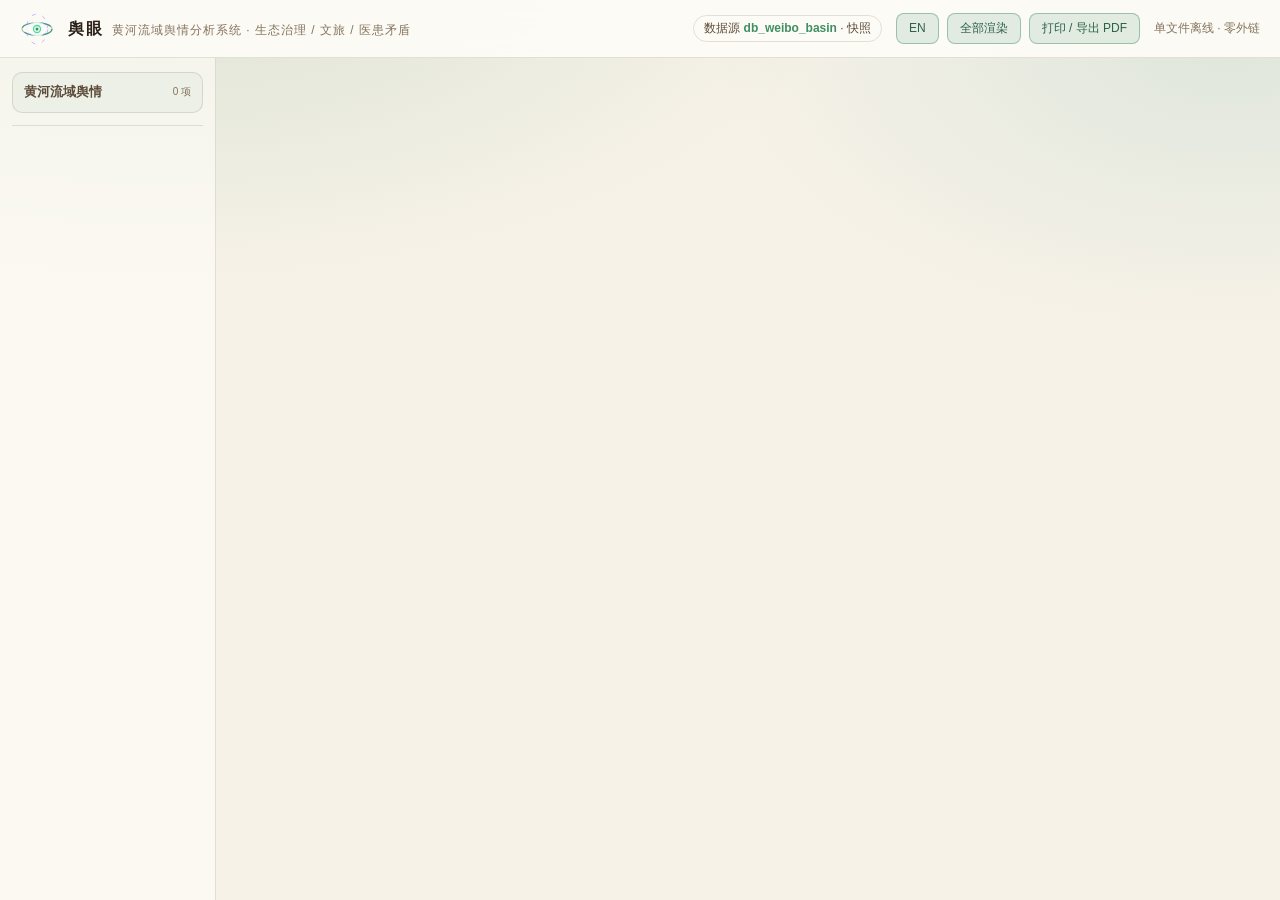
==== dashboard_gen/_unified_tpl.html @ 4f692f57 "Add English dashboard mode" ====
﻿<!DOCTYPE html>
<html lang="zh-CN">
<head>
<meta charset="utf-8">
<title>舆眼 · 黄河流域舆情分析（真实数据）</title>
<style>
:root{
  --bg:#f7f2e8; --bg2:#f0e9dc; --panel:#fffdf8; --panel2:#faf5ec; --line:rgba(120,95,60,.18);
  --fg:#2b2118; --fg2:#5c4b3a; --fg3:#85735d;
  --cyan:#3f8f63; --blue:#4a7fa8; --teal:#2f8f86; --amber:#c9860a; --red:#b4544f;
  --purple:#8a5fa8; --pink:#c2568f; --lime:#6f9e3a;
}
*{box-sizing:border-box}
html,body{margin:0;height:100%}
body{background:
  radial-gradient(1200px 600px at 12% -8%, rgba(63,143,99,.16), transparent 60%),
  radial-gradient(900px 520px at 96% 4%, rgba(47,143,134,.12), transparent 58%),
  var(--bg);
  color:var(--fg);font:14px/1.6 -apple-system,"Segoe UI","PingFang SC","Microsoft YaHei",sans-serif;
  -webkit-font-smoothing:antialiased}
a{color:var(--blue);text-decoration:none}
.wrap{display:flex;min-height:100vh}

/* ---------- 顶栏 ---------- */
.top{position:fixed;left:0;right:0;top:0;height:58px;z-index:40;display:flex;align-items:center;gap:14px;
  padding:0 20px;background:rgba(255,253,248,.86);backdrop-filter:blur(10px);border-bottom:1px solid var(--line)}
.logo{width:34px;height:34px;flex:0 0 34px;position:relative}
.logo svg{display:block;overflow:visible}
.logo .orbit{transform-origin:17px 17px;animation:spin 6s linear infinite}
.logo .orbit2{transform-origin:17px 17px;animation:spin 9s linear infinite reverse}
@keyframes spin{to{transform:rotate(360deg)}}
.logo .pulse{animation:pulse 2.6s ease-in-out infinite}
@keyframes pulse{0%,100%{opacity:.55}50%{opacity:1}}
.brand{font-size:16px;font-weight:700;letter-spacing:2px;white-space:nowrap}
.brand small{font-weight:400;color:var(--fg3);letter-spacing:1px;margin-left:8px;font-size:12px}
.top .sp{flex:1}
.chip{font-size:12px;color:var(--fg2);border:1px solid var(--line);border-radius:999px;padding:3px 10px;white-space:nowrap}
.chip b{color:var(--cyan)}
.hint{font-size:12px;color:var(--fg3);white-space:nowrap}

/* ---------- 侧栏 ---------- */
.side{position:fixed;left:0;top:58px;bottom:0;width:216px;overflow-y:auto;padding:14px 12px 40px;
  border-right:1px solid var(--line);background:rgba(255,253,248,.6)}
.side::-webkit-scrollbar{width:6px}
.side::-webkit-scrollbar-thumb{background:rgba(120,95,60,.22);border-radius:3px}
/* ---------- 黄河流域专题入口 ---------- */
.secs{display:flex;flex-direction:column;gap:6px;margin:0 0 12px;padding-bottom:12px;border-bottom:1px solid var(--line)}
.secs b{display:flex;align-items:center;justify-content:space-between;padding:9px 11px;border-radius:10px;
  font-size:13px;font-weight:600;color:var(--fg2);border:1px solid var(--line);cursor:pointer;
  background:rgba(63,143,99,.05);transition:background .18s,color .18s,border-color .18s;user-select:none}
.secs b:hover{color:var(--fg);background:rgba(63,143,99,.12)}
.secs b.on{color:#2b2118;background:linear-gradient(90deg,rgba(63,143,99,.30),rgba(47,143,134,.16));
  border-color:rgba(63,143,99,.5)}
.secs b .n{font-size:10px;font-weight:400;color:var(--fg3);margin-left:6px}
.secs b.on .n{color:var(--cyan)}
.grp{font-size:11px;color:var(--fg3);letter-spacing:1px;margin:14px 0 6px;padding-left:8px}
.grp:first-child{margin-top:0}
.it{display:flex;align-items:center;gap:8px;padding:7px 9px;border-radius:9px;cursor:pointer;color:var(--fg2);
  font-size:13px;border:1px solid transparent;white-space:nowrap}
.it:hover{background:rgba(63,143,99,.09);color:var(--fg)}
.it.on{background:linear-gradient(90deg,rgba(63,143,99,.22),rgba(47,143,134,.10));color:#2b2118;
  border-color:rgba(63,143,99,.4)}
.it .d{width:5px;height:5px;border-radius:50%;background:var(--fg3);flex:0 0 5px}
.it.on .d{background:var(--cyan);box-shadow:0 0 8px var(--cyan)}
.bd{margin-left:auto;font-size:10px;padding:1px 6px;border-radius:6px;border:1px solid var(--line);color:var(--fg3)}
.bd.real{color:var(--cyan);border-color:rgba(61,220,151,.45)}
.bd.new{color:var(--amber);border-color:rgba(255,180,77,.45)}
.bd.plan{color:var(--purple);border-color:rgba(169,123,255,.45)}

/* ---------- 主区 ---------- */
.main{margin:58px 0 0 216px;padding:22px 26px 70px;flex:1;min-width:0}
.vtitle{font-size:20px;font-weight:700;margin:0 0 4px}
.lead{color:var(--fg2);font-size:13px;margin:0 0 16px;max-width:1180px}
.lead b{color:var(--fg)}
.kpis{display:grid;grid-template-columns:repeat(auto-fit,minmax(170px,1fr));gap:12px;margin-bottom:16px}
.kpi{background:linear-gradient(180deg,var(--panel2),var(--panel));border:1px solid var(--line);border-radius:12px;padding:12px 14px}
.kpi .k{font-size:12px;color:var(--fg3)}
.kpi .v{font-size:22px;font-weight:700;margin-top:2px;font-variant-numeric:tabular-nums}
.kpi .s{font-size:11px;color:var(--fg3);margin-top:2px}
.kpi.c1 .v{color:var(--blue)} .kpi.c2 .v{color:var(--cyan)} .kpi.c3 .v{color:var(--amber)}
.kpi.c4 .v{color:var(--purple)} .kpi.c5 .v{color:var(--pink)} .kpi.c6 .v{color:var(--teal)}

.grid{display:grid;grid-template-columns:repeat(3,minmax(0,1fr));gap:14px}
.card{background:linear-gradient(180deg,var(--panel2),var(--panel));border:1px solid var(--line);
  border-radius:14px;padding:12px 14px 6px;min-width:0}
.card.w2{grid-column:span 2} .card.w3{grid-column:span 3}
.card h3{margin:0 0 2px;font-size:14px;font-weight:600}
.card .sub{font-size:11.5px;color:var(--fg3);margin-bottom:6px}
.ch{width:100%;height:260px}
.ch.tall{height:330px} .ch.short{height:190px} .ch.xtall{height:400px}
.chartbox{width:100%}

table{width:100%;border-collapse:collapse;font-size:12.5px}
/* 表格对齐规范（全站统一，56 张表共用 renderTable）：
   ① 文本列一律左对齐；② 数值列（cols 里标 num:true）的**表头与单元格都右对齐**，
   配等宽数字避免逐行跳动；③ nw 只给短列（不换行），长文本列允许折行。 */
th,td{padding:6px 8px;border-bottom:1px solid var(--line);text-align:left;vertical-align:top}
th{color:var(--fg3);font-weight:500;font-size:11.5px;position:sticky;top:0;background:var(--panel)}
td.nw,th.nw{white-space:nowrap}
th.num,td.num{text-align:right;font-variant-numeric:tabular-nums;white-space:nowrap}
tbody tr:hover{background:rgba(63,143,99,.06)}
.tblwrap{max-height:330px;overflow:auto;border:1px solid var(--line);border-radius:10px}
.tblwrap::-webkit-scrollbar{width:7px;height:7px}
.tblwrap::-webkit-scrollbar-thumb{background:rgba(120,95,60,.22);border-radius:4px}
.mono{font-family:ui-monospace,Consolas,monospace;font-size:11.5px}

ul.ev{list-style:none;margin:0;padding:0}
ul.ev li{padding:8px 10px;border:1px solid var(--line);border-radius:10px;margin-bottom:8px;background:rgba(255,255,255,.015)}
ul.ev .m{font-size:11px;color:var(--fg3);display:flex;gap:8px;flex-wrap:wrap}
ul.ev .t{font-size:12.5px;color:var(--fg);margin-top:2px;display:-webkit-box;-webkit-line-clamp:2;-webkit-box-orient:vertical;overflow:hidden}
/* ---- 排行榜逐条解释（2026-10-06 新增）----
   只在 LIST() 传了 explain 时渲染；不传则完全走原逻辑，
   仓库内另外 4 处 list 卡不受影响。 */
ul.ev.ex{counter-reset:exi}
ul.ev.ex li.ex-on{border-color:rgba(120,95,60,.30)}
/* 有解释时正文放开 2 行截断：解释区已经占空间，正文再截断会读不全 */
ul.ev.ex li.ex-on .t{-webkit-line-clamp:6}
.exbox{margin-top:7px;padding:9px 11px;border-radius:9px;background:rgba(120,95,60,.055);
 border:1px solid rgba(120,95,60,.16);border-left:2.5px solid var(--cyan)}
.exbox>div{display:flex;gap:9px;align-items:flex-start}
.exbox>div+div{margin-top:5px}
.exbox i{flex:none;width:52px;font-style:normal;font-size:10.5px;font-weight:700;
 color:var(--fg3);padding-top:2px;text-align:right;letter-spacing:.02em}
.exbox p{margin:0;font-size:12.3px;color:var(--fg2);line-height:1.74;flex:1;
 overflow-wrap:anywhere}
.exbox p b{color:var(--fg);font-weight:700}
.exbox .exread{color:var(--fg3)} .exbox .exread p{color:var(--fg3)}
.exbox>div:nth-child(2) i{color:var(--cyan)}
.exbox .exread i{color:var(--amber)}
/* ---- 诊断图（figs） ---- */
.figsbox{display:grid;grid-template-columns:1fr 1fr;gap:9px;margin-top:10px;
 padding-top:10px;border-top:1px solid var(--line)}
.figsbox.one{grid-template-columns:1fr}
.figblk{background:var(--panel2);border:1px solid var(--line);border-radius:9px;
 padding:8px 9px 9px;min-width:0}
.figt{font-size:11.5px;font-weight:700;color:var(--fg2);line-height:1.45}
.figsub{display:block;font-size:10.5px;font-weight:400;color:var(--fg3);
 line-height:1.55;margin-top:1px}
.figslot{width:100%;height:170px;margin-top:5px}
.figrows{width:100%;height:190px;margin-top:5px}
.figlg{display:flex;gap:10px;flex-wrap:wrap;font-size:10.8px;color:var(--fg3);
 margin-top:5px}
.figlg .fl{display:inline-flex;align-items:center;gap:4px}
.figlg .fl i{width:8px;height:8px;border-radius:2px;flex:none}
.fignote{font-size:10.8px;color:var(--fg3);line-height:1.65;margin-top:5px}
.fignote b{color:var(--fg2)}
.tag{display:inline-block;font-size:10.5px;padding:1px 7px;border-radius:6px;border:1px solid var(--line);color:var(--fg2)}
.tag.g{color:var(--cyan);border-color:rgba(61,220,151,.4)} .tag.a{color:var(--amber);border-color:rgba(255,180,77,.4)}
.tag.r{color:var(--red);border-color:rgba(255,107,107,.4)} .tag.b{color:var(--blue);border-color:rgba(63,143,99,.4)}
.tag.p{color:var(--purple);border-color:rgba(169,123,255,.4)}

.notes{margin-top:14px}
.note{border-left:3px solid var(--blue);background:rgba(63,143,99,.07);padding:9px 12px;border-radius:0 10px 10px 0;
  font-size:12.5px;color:var(--fg2);margin-bottom:8px}
.note.warn{border-color:var(--amber);background:rgba(255,180,77,.08)}
.note.bad{border-color:var(--red);background:rgba(255,107,107,.08)}
.note.ok{border-color:var(--cyan);background:rgba(61,220,151,.07)}
.note b{color:var(--fg)}
.hidden{display:none}
.foot{margin-top:26px;padding-top:14px;border-top:1px solid var(--line);color:var(--fg3);font-size:12px}
.bar{display:flex;align-items:center;gap:10px;margin:6px 0}
.bar .lb{width:96px;color:var(--fg3);font-size:12px}
.bar .tr{flex:1;height:8px;background:rgba(120,95,60,.13);border-radius:5px;overflow:hidden}
.bar .fl{height:100%;border-radius:5px;background:linear-gradient(90deg,var(--blue),var(--teal))}   /* 实际颜色由 renderKV 按行取本图色带（barRamp）覆盖 */
.bar .nv{width:72px;text-align:right;font-variant-numeric:tabular-nums;font-size:12px}
/* v5：可选第三段「补充值」（如占比 %）。原先 KV 卡只支持 [名, 值]，
   写成数组 [k, v, s] 时 z.k / z.v 全是 undefined → 整张卡只剩标题、一行内容都没有
   （第二张截图里「属地集中度」空白的真正原因，不是截图问题）。 */
/* 宽度用 auto：固定 60px 时「标签96 + 值72 + 补充60 + 间距」在 w=1 窄卡里
   会超出卡片右边界（补充值被裁掉）。auto + min-width:0 让它按内容收缩。 */
.bar .sv{width:auto;min-width:0;flex:0 1 auto;text-align:right;font-size:11.5px;
  color:var(--fg3);font-variant-numeric:tabular-nums;
  white-space:nowrap;overflow:hidden;text-overflow:ellipsis}
/* 值为文字（「陕西 20」「12 / 8」）时不画进度条，文字右对齐自适应宽度，
   否则旧逻辑会算出 NaN 宽度并把值打成「-」 */
.bar .tr.textonly{visibility:hidden}
.bar .nv.text{width:auto;flex:0 0 auto;max-width:56%;white-space:nowrap;overflow:hidden;text-overflow:ellipsis}
/* ===== v10 流光层：SVG 虚线 + stroke-dashoffset 线性位移 =====
   一个周期的位移量恰好等于 dash+gap，周期首尾图案完全重合 →
   循环处零跳变；linear 保证全程匀速，infinite 保证不停顿、不加减速。 */
/* ===== v11 · 分段流光覆盖层 =====
   盖在图表 canvas 之上的 SVG，用「虚线 + stroke-dashoffset 线性循环」画出条内流动的
   分段/光带。dash 与 gap 由 JS 的 FLOW 表下发为内联 style，CSS 只保留一个通用 keyframes；
   周期位移量 = dash + gap（由 --cyc 传入），所以循环处图案与起点完全重合 → 零跳变。
   opacity 默认 0：条先「增长」，长完由渲染器加 .on 淡入流光，节奏上不会抢跑。 */
/* overflow 必须 hidden：覆盖层的 viewBox 就等于容器，干流折线是按经纬度换算出来的像素点，
   一旦地图被放大到超出容器（或被挪到边缘），折线坐标就会落在容器外 —— overflow:visible 时
   SVG 会照画不误，于是「河」画到卡片外面去。裁掉才是正确行为。 */
.flowlayer{position:absolute;left:0;top:0;pointer-events:none;z-index:3;overflow:hidden;opacity:0;
  transition:opacity .3s ease}
.flowlayer.on{opacity:1}
.flowlayer path{fill:none;stroke-linecap:round;animation-name:flowSlide;
  animation-duration:var(--dur,1.4s);animation-timing-function:linear;animation-iteration-count:infinite;
  will-change:stroke-dashoffset;transition:opacity .16s linear}
/* 悬停：高亮本行、其余行淡化（只改透明度、不改速度 —— 改速度会重排相位造成跳变） */
.flowlayer path.dim{opacity:.16}
@keyframes flowSlide{from{stroke-dashoffset:0}to{stroke-dashoffset:var(--cyc,-18)}}
@media print{.flowlayer{display:none}}
@media (prefers-reduced-motion:reduce){.flowlayer path{animation:none}}

/* ===== v13 首页地图：干流示意带 + 落地省脉冲 =====
   干流「光晕带 + 实心带」画在同一个 SVG 覆盖层里（不用 ECharts lines 系列）：
   lines 只能靠 effect 粒子做流动，而 effect 走到终点会瞬间跳回起点 —— 本项目
   一律改用 stroke-dashoffset 循环（见 flowSlide），所以带状与流动必须在同一层。 */
.flowlayer path.rvglow{stroke-width:11;opacity:.30;fill:none;stroke-linecap:round;
  stroke-linejoin:round;filter:blur(2.4px);animation:none}
.flowlayer path.rvcore{stroke-width:3.2;opacity:.95;fill:none;stroke-linecap:round;
  stroke-linejoin:round;animation:none}
/* v15：彩色河道压在**同色系**省份填充上会「糊」进底图（长江蓝 over 亮蓝/青省、黄河金
   over 金/橙省）。在彩带下面垫一条白色「护岸」→ 河道在任何填充色上都是一条独立可辨的
   线；浅色舞台上看不出（本来就是白的），深色舞台上看不见白边也不碍事。 */
.flowlayer path.rvcase{fill:none;stroke-linecap:round;stroke-linejoin:round;
  animation:none;filter:blur(1.1px)}
/* 落地省脉冲：CSS 动 SVG 几何（transform-box:fill-box 让 transform-origin 按元素自身算） */
.flowlayer g.pulse{animation:none}
.flowlayer g.pulse i{display:block}
.flowlayer .pring{fill:none;stroke:#ffd45e;stroke-width:2;transform-box:fill-box;
  transform-origin:center;animation:pulseRing 2.4s ease-out infinite}
.flowlayer .pcore{fill:#ffd45e;stroke:#0a1526;stroke-width:1.6}
.flowlayer .plab{fill:#ffe9a8;font-size:11px;font-weight:700;
  paint-order:stroke;stroke:#0a1526;stroke-width:3px}
@keyframes pulseRing{0%{transform:scale(.34);opacity:.95}72%{transform:scale(3.1);opacity:0}
  100%{transform:scale(3.1);opacity:0}}
@media print{.flowlayer .pring{animation:none;transform:scale(1.1);opacity:.5}}
@media (prefers-reduced-motion:reduce){.flowlayer .pring{animation:none;transform:scale(1.4);opacity:.6}}
/* 地图卡放大版（首页主视觉）：容器高一点，让两江走向看得出「从西到东」 */
.ch.mapstage.bigmap{height:430px}
@media (max-width:900px){.ch.mapstage.bigmap{height:330px}}
/* v14：流域专题「总览」页的流域专属地图（只画该河流流经的省，见 R.basinmap）。
   高度单独给：长江是横长形（墨迹约 2.4:1），640px 高能在满宽下不留大片空档。
   v15：用户指定舞台改「明亮浅色」（不要黑/深底）。**只覆盖 .bzmap**，
   .ch.mapstage 的深色舞台保持不动（首页主视觉 / 地理页仍用深底）；
   浅底配套：省界改深板岩、省名改深墨字+白描边、无样本填充改浅灰蓝（见 R.basinmap）。
   v16：底色由冷白蓝改为**浅卡其（hue 60°, 低彩度）**—— 用户要求「不要白色、且与地图配色
   有明显区分」。按 CIE76 ΔE 在全部地图用色上取「最大最小色差」扫过浅色空间，卡其
   得 minΔE≈28（与纯白 28 持平，优于原冷白蓝 19）；实际填充在舞台上 ΔE 43~88
   （最弱的青 #35d3d3 也有 43）。选它的原因是地图已经占掉了朱红/金(5~45°)、青(180°)、
   蓝与板岩(208~230°) 三个色带，只剩黄绿~绿与紫红两条空档；紫红与朱红同族，故取黄绿。 */
.ch.mapstage.bzmap{height:648px;cursor:grab;
  background:linear-gradient(168deg,#f3f3e8 0%,#e6e6d1 52%,#dadab9 100%);
  border-color:rgba(140,132,88,.26);
  box-shadow:inset 0 0 46px rgba(150,142,100,.16)}
.ch.mapstage.bzmap:active{cursor:grabbing}
/* 浅底上不必再用冷色发光晕，改用暖中性柔和投影，避免地图「浮」在亮底上 */
.ch.mapstage.bzmap canvas{filter:drop-shadow(0 6px 20px rgba(90,84,58,.18))}
@media (max-width:1180px){.ch.mapstage.bzmap{height:560px}}
@media (max-width:900px){.ch.mapstage.bzmap{height:420px}}
@media (max-width:760px){.ch.mapstage.bzmap{height:340px!important}}
/* v17：首页主视觉（中国 → 山东 → 济南 三层落点）改**明亮浅绿舞台**
   —— 用户要求不要黑/深底；且深底上侧栏是深墨字（#2b2118 / #85735d），对比度不足。
   与 .bzmap 同一套浅底规则：省界取 BASIN_MEMC（长江绿 / 黄河橙 / 共源玫红 / 非流域灰）、
   省名深墨字 + 白描边、无样本改浅灰蓝；干流沿用流域色（蓝 / 琥珀），落点标签改深字 + 白描边。 */
.ch.mapstage.maplight{background:linear-gradient(168deg,#eefaf2 0%,#dcf3e5 52%,#c6ead6 100%);
  border-color:rgba(45,120,75,.30);
  box-shadow:inset 0 0 46px rgba(45,120,75,.14)}
.ch.mapstage.maplight canvas{filter:drop-shadow(0 5px 18px rgba(40,95,65,.20))}
.ch.mapstage.maplight .flowlayer .plab{fill:#0b3d1f;stroke:rgba(255,255,255,.92);stroke-width:3px}
.ch.mapstage.maplight .flowlayer .pcore{fill:#0b3d1f;stroke:#ffffff;stroke-width:1.4}
.ch.mapstage.maplight .flowlayer .pring{stroke:#c2185b}

/* ---- 山东地市地图舞台（R.sdcity）：浅卡其渐变，与页面米白底同源 ----
   地图本体是浅底填色，所以舞台要比卡片再浅一点点、带一点暖调，避免map页面出现第二块深色。 */
.ch.mapstage.sdcity{height:560px;position:relative;overflow:hidden;
  background:linear-gradient(168deg,#fdfbf5 0%,#f5efe2 58%,#ede5d4 100%);
  border-color:rgba(120,95,60,.26);
  box-shadow:inset 0 0 40px rgba(120,95,60,.10)}
/* 不用 drop-shadow：它会把**文字也复制一份**偏移几个像素，地市名看起来像重影
   （实测「日照」两个字叠成双层）；改用一层很轻的 inset 光晕代替投影。 */
.ch.mapstage.sdcity{box-shadow:inset 0 0 40px rgba(120,95,60,.10), inset 0 1px 0 rgba(255,255,255,.7)}
/* ⚠ 必须显式关掉 canvas 的投影：通用规则 .ch.mapstage canvas{filter:drop-shadow(...)} 会把
   画布上**每一处非透明像素**都复制一份并偏移 3px —— 区域色看不出问题，但地市名会变成重影
   （实测「日照」叠成双层）。深色舞台靠投影出体积感，浅底这张不需要。 */
.ch.mapstage.sdcity canvas{filter:none}
@media (max-width:1180px){.ch.mapstage.sdcity{height:500px}}
@media (max-width:900px){.ch.mapstage.sdcity{height:420px}}
@media (max-width:760px){.ch.mapstage.sdcity{height:340px!important}}
/* 控制条 / 详情浮层必须盖在 canvas 之上，且不能被 pointer 事件吞掉 */
.sdctl{position:absolute;right:10px;top:10px;z-index:7;display:flex;gap:6px}
.sdctl button{font:12px/1.55 inherit;color:#5c4b3a;background:rgba(255,253,248,.92);
  border:1px solid rgba(120,95,60,.30);border-radius:8px;padding:3px 9px;cursor:pointer}
.sdctl button:hover{background:#fff;color:#2b2118}
.sdctl button.on{background:#3f8f63;border-color:#3f8f63;color:#fff}
.sdpin{position:absolute;left:10px;bottom:10px;z-index:7;width:270px;max-width:calc(100% - 20px);
  background:rgba(255,253,248,.96);border:1px solid rgba(120,95,60,.26);border-radius:10px;
  padding:8px 11px;font-size:12px;color:#5c4b3a;line-height:1.8;box-shadow:0 6px 18px rgba(90,84,58,.14)}
.sdpin b{color:#2b2118}
.sdpin .sdx{float:right;cursor:pointer;color:#85735d;margin-left:8px;font-size:14px}
.sdpin .sdhd{font-size:13px;font-weight:700;color:#2b2118;margin-bottom:2px}
@media (max-width:640px){.sdpin{width:calc(100% - 20px)}}

/* ===== v13：柱状图改为静态 =====
   原 v12 的「条纹流动」动效整体移除 —— @keyframes march / .march / .marchlayer（含其
   opacity 过渡与 dim 态）都不再存在：条渲染完成后保持固定不变，无动画、无过渡、无流光。
   条的颜色改由 JS 的 barRamp() 按索引逐条取色（同一图内每条色相都不同）。 */

/* ===== 条类卡片的「明亮底」=====
   与参考视频一致：白底 + 浅灰轨道 + 亮蓝条纹。只覆盖这张卡片内部的 CSS 变量，
   卡内标题/标签/数值/轨道全部自动跟随，不影响整站深色主题。 */
.card.lp{--panel:#fdfdfd;--panel2:#fdfdfd;--line:#e7ecf4;--grid:#edf1f7;
  --fg:#1f2937;--fg2:#4b5563;--fg3:#8a94a6;
  background:#fdfdfd;border-color:#e7ecf4;color:#1f2937;
  box-shadow:0 10px 26px rgba(6,12,24,.38)}
.card.lp h3{color:#1f2937}
.card.lp .sgb .sgt{background:rgba(120,150,190,.15);box-shadow:inset 0 0 0 1px rgba(120,150,190,.18)}
.card.lp .sgb .sgr:hover .sgt{box-shadow:inset 0 0 0 1px rgba(70,120,200,.5),0 0 0 3px rgba(63,143,99,.14)}
.card.lp button.exp{background:rgba(47,111,224,.12);border-color:rgba(47,111,224,.38);color:#1f2937}
.okrow{color:var(--cyan)} .badrow{color:var(--amber)}
button{font:inherit;color:var(--fg);background:rgba(63,143,99,.14);border:1px solid rgba(63,143,99,.4);
  border-radius:9px;padding:6px 12px;cursor:pointer}
button:hover{background:rgba(63,143,99,.24)}
.btns{display:flex;gap:8px;flex-wrap:wrap;margin:6px 0 10px}
@media (max-width:1180px){.grid{grid-template-columns:repeat(2,minmax(0,1fr))}.card.w3{grid-column:span 2}}
@media (max-width:900px){.side{display:none}.main{margin-left:0}.grid{grid-template-columns:1fr}.card.w2,.card.w3{grid-column:span 1}}
/* ===== 排版优化 v2：卡片级控件 / 复合卡 / 词云标尺 / 溯源折叠 ===== */
.card .chd{display:flex;align-items:flex-start;justify-content:space-between;gap:10px;flex-wrap:wrap}
.chd h3{margin:0 0 2px}
.seg.tools{display:flex;gap:0;background:rgba(255,253,248,.6);border:1px solid var(--line);
  border-radius:9px;padding:2px}
.seg.tools button{background:none;border:0;color:var(--fg3);padding:4px 10px;border-radius:7px;
  cursor:pointer;font-family:inherit;font-size:11.5px;white-space:nowrap}
.seg.tools button:hover{color:var(--fg2)}
.seg.tools button.on{background:rgba(63,143,99,.20);color:#2c6247;font-weight:600}
button.act{background:rgba(63,143,99,.14);border:1px solid rgba(63,143,99,.45);color:#2c6247;
  border-radius:8px;padding:5px 12px;font-size:12px;cursor:pointer;font-family:inherit}
button.act:hover{background:rgba(63,143,99,.26)}
.ruler{font-size:11px;color:var(--fg3);margin:7px 0 2px;line-height:1.65}
.ruler b{color:#4a7fa8;font-weight:600}

/* ===== 词云解释体系（WC）=====
   三层：速览 tooltip（跟随指针）→ 固定解释卡（点/回车）→ 隐藏 ARIA 实况区。
   配色沿用站点暖砂令牌；解释卡是真 DOM（可选中、可复制、可被读屏器逐段朗读）。 */
.wc-tip{position:absolute;pointer-events:none;opacity:0;transition:opacity .12s;z-index:9;
  max-width:min(320px,72%);background:rgba(20,17,12,.96);color:#f3ece0;
  border:1px solid rgba(200,180,140,.34);border-radius:9px;padding:7px 10px;
  font-size:12px;line-height:1.55;box-shadow:0 8px 22px rgba(0,0,0,.34)}
.wc-tip b{font-size:13.5px;font-weight:700}
.wc-tip-v{margin-left:8px;color:#e8c88a;font-variant-numeric:tabular-nums}
.wc-tip-l{margin-left:8px;padding:1px 7px;border-radius:999px;font-size:11px;
  color:var(--lc,#e0d6c4);border:1px solid var(--lc,#e0d6c4)}
.wc-tip-hint{display:block;margin-top:3px;font-size:11px;color:#b6a88f}
/* 解释卡：贴卡片**底部**并限高 62%。
   早期版本用 bottom:8px + 垂直居中，实测把词云中央几个最大字号词整块盖住 ——
   词云的信息重心就是中心那几个大词，压住它等于解释功能毁掉了可视性。
   改成贴底 + max-height 62% 后，卡片只占下方空白带，大词始终可见；
   内容超出时卡内滚动（overflow:auto）。 */
.wc-x-card{position:absolute;z-index:12;left:50%;transform:translateX(-50%);
  bottom:6px;width:min(560px,calc(100% - 16px));max-height:82%;
  overflow:auto;overscroll-behavior:contain;-webkit-overflow-scrolling:touch;
  background:rgba(255,253,248,.97);backdrop-filter:blur(6px);
  border:1px solid var(--line);border-radius:12px;
  padding:13px 16px 14px;box-shadow:0 14px 40px rgba(43,33,24,.26);text-align:left}
.wc-x-card[hidden]{display:none}
.wc-x-close{position:absolute;top:6px;right:8px;width:26px;height:26px;line-height:1;
  border:1px solid var(--line);background:var(--panel2);color:var(--fg2);
  border-radius:8px;font-size:16px;cursor:pointer}
.wc-x-close:hover{background:#f0e9dc;color:var(--fg)}
.wc-x-close:focus-visible{outline:2px solid var(--blue);outline-offset:2px}
.wc-x-top{display:flex;flex-wrap:wrap;align-items:center;gap:7px;padding-right:30px;margin-bottom:8px}
.wc-x-term{font-size:17px;font-weight:700;letter-spacing:-.01em;color:var(--fg);
  word-break:break-all;line-height:1.3}
.wc-x-layer{padding:2px 8px;border-radius:999px;font-size:11.5px;font-weight:600;
  color:var(--lc,#5c4b3a);background:color-mix(in srgb,var(--lc,#5c4b3a) 12%,transparent);
  border:1px solid color-mix(in srgb,var(--lc,#5c4b3a) 40%,transparent)}
.wc-x-field{padding:2px 8px;border-radius:6px;font-size:11.5px;color:var(--fg2);
  background:var(--panel2);border:1px solid var(--line)}
.wc-x-body{font-size:13px;line-height:1.75;color:var(--fg2)}
/* 释义里的强调：加粗 + 变色，但不用 <b> 的粗体（与正文层级差太多会显得刺眼） */
.wc-x-body em{font-style:normal;font-weight:700;color:var(--fg)}
.wc-x-def{margin:0 0 8px;color:var(--fg)}
.wc-x-nodict{color:var(--fg2);border-left:3px solid var(--amber);padding-left:9px}
/* 读图提示 / 噪声词提示：左标 + 浅底，和正文释义在视觉上分层 */
.wc-x-note{margin:0 0 8px;padding:8px 10px;border-radius:0 8px 8px 0;
  background:rgba(74,127,168,.07);border-left:3px solid var(--blue);
  font-size:12.5px;line-height:1.7;color:var(--fg2)}
.wc-x-note b{display:block;font-size:11.5px;color:#4a7fa8;font-weight:700;margin-bottom:2px}
.wc-x-warn{background:rgba(201,134,10,.09);border-left-color:var(--amber)}
.wc-x-warn b{color:#a06a06}
.wc-x-stat{display:grid;grid-template-columns:auto minmax(0,1fr);gap:3px 12px;margin:10px 0 0;
  padding-top:9px;border-top:1px solid var(--line);font-size:12.5px}
/* label 右侧留白不换行、value 允许换行（口径说明普遍较长，如
   「出现篇数（DF）＝含该词的微博篇数，非原始词频 TF」一句就要两行） */
.wc-x-stat dt{color:var(--fg3);white-space:nowrap}
.wc-x-stat dd{margin:0;color:var(--fg2);font-variant-numeric:tabular-nums;
  overflow-wrap:anywhere;line-height:1.65}
/* 空态：说清「为什么空」，避免被读成「该议题没有讨论」 */
.wc-empty{padding:22px 18px;color:var(--fg2);font-size:13px;line-height:1.8;
  border:1px dashed var(--line);border-radius:12px;background:var(--panel2)}
.wc-empty b{display:block;font-size:14px;color:var(--fg);margin-bottom:4px}
/* 读屏实况区：视觉隐藏但可被朗读（不能 display:none，否则不播报） */
.wc-a11y{position:absolute;width:1px;height:1px;margin:-1px;padding:0;overflow:hidden;
  clip:rect(0 0 0 0);clip-path:inset(50%);white-space:nowrap;border:0}
@media (max-width:640px){
  /* 窄屏：解释卡改为贴底整宽，速览不占横向空间 */
  .wc-x-card{width:calc(100% - 12px);padding:12px 13px 13px}
  .wc-x-term{font-size:16px}
  .wc-tip{max-width:calc(100% - 8px)}
}
/* 动效关闭（系统偏好）时不要有淡入淡出 */
@media (prefers-reduced-motion:reduce){ .wc-tip{transition:none} }

.stackitem{padding:1px 0 5px}
.stackitem h4{margin:0 0 2px;font-size:12.5px;font-weight:600;color:var(--fg)}
.stackitem .sub{margin-bottom:5px}
details.srcbox{margin:2px 0 4px}
details.srcbox summary{cursor:pointer;font-size:12.5px;color:var(--fg2);padding:8px 11px;
  background:rgba(120,95,60,.09);border:1px solid var(--line);border-radius:9px;list-style:none}
details.srcbox summary::-webkit-details-marker{display:none}
details.srcbox summary:before{content:'▸ ';color:var(--fg3)}
details.srcbox[open] summary:before{content:'▾ '}
details.srcbox .srcgrid{display:grid;grid-template-columns:repeat(3,minmax(0,1fr));gap:10px;margin-top:10px}
details.srcbox img{width:100%;border-radius:9px;display:block;border:1px solid var(--line)}
@media(max-width:1000px){details.srcbox .srcgrid{grid-template-columns:1fr}}
/* ===== v3 完整版：地图配色 / 全局工具 / 卡片导出 / 保底高度 / 打印 ===== */
.card{position:relative}
.ch{min-height:170px}
.toolbar{display:flex;gap:6px;align-items:flex-start;flex-wrap:wrap;justify-content:flex-end}
.seg.tools.pal button.on{background:rgba(255,180,77,.22);color:#7d5210}
.lgs{display:inline-flex;align-items:center;gap:4px;vertical-align:middle;margin-right:10px;white-space:nowrap}
.lgc{width:16px;height:9px;border-radius:2px;display:inline-block;border:1px solid rgba(120,95,60,.30)}
button.exp{position:absolute;top:9px;right:11px;z-index:3;opacity:0;transition:opacity .15s;
  background:rgba(255,253,248,.82);border:1px solid var(--line);color:var(--fg2);
  border-radius:7px;padding:2px 9px;font-size:10.5px;font-family:inherit;cursor:pointer;letter-spacing:.5px}
.card:hover>button.exp{opacity:1}
button.exp:hover{background:rgba(63,143,99,.26);color:#2b2118;border-color:rgba(63,143,99,.55)}
td.cell.g,th.cell.g{color:var(--cyan)} td.cell.a{color:var(--amber)} td.cell.b{color:var(--blue)}
td.cell.r{color:var(--red)} td.cell.p{color:var(--purple)}
tr.warnrow td{background:rgba(255,180,77,.055)}
.top .tools-top{display:flex;gap:8px;align-items:center}
/* 导航分组折叠 */
.grp{cursor:pointer;display:flex;align-items:center;gap:6px;user-select:none;padding:5px 8px;border-radius:8px}
.grp:hover{background:rgba(120,95,60,.08);color:var(--fg2)}
.grp .arw{font-size:9px;color:var(--fg3);transition:transform .18s;display:inline-block}
.grp.collapsed .arw{transform:rotate(-90deg)}
.grp .cnt{margin-left:auto;font-size:10px;color:var(--fg3);border:1px solid var(--line);
  border-radius:6px;padding:0 5px}
.gitems.collapsed{display:none}
@media print{
  *{-webkit-print-color-adjust:exact!important;print-color-adjust:exact!important}
  .top,.side,button.exp,.toolbar,.btns,details.srcbox,.foot .tag{display:none!important}
  body{background:#f7f2e8!important}
  .main{margin:0!important;padding:4mm 5mm!important}
  .tblwrap{max-height:none!important;overflow:visible!important}
  .card{break-inside:avoid;page-break-inside:avoid}
  .grid{gap:9px}
  .vtitle{font-size:16px}
}
@media(max-width:760px){.ch{min-height:200px!important}}
/* ===== v4：地图「舞台」——地图与背景的区分度 =====
   根因：卡片底色 --panel #fffdf8 本身是深蓝，而声量色阶低端也是深蓝，
   两者明度接近 → 低值省份"融进"背景。做法是给地图单独铺一层更暗的舞台
   （近黑 #060b15），地图色阶整体提亮，再加上外层冷光晕，形成"底暗图亮"。 */
.ch.mapstage{background:radial-gradient(132% 98% at 50% 44%, #0a1526 0%, #060b15 76%);
  border:1px solid rgba(63,143,99,.22);border-radius:11px;
  box-shadow:inset 0 0 64px rgba(4,9,18,.92)}
.ch.mapstage canvas{filter:drop-shadow(0 3px 16px rgba(48,116,226,.42))}
/* 栅格 dense：让后面的小卡回填前面留下的空洞（叶栅格末行补齐的 CSS 侧配合） */
.grid{grid-auto-flow:row dense}
/* ===== v8：分段进度条卡片（正文 / 评论长度分布）=====
   用户指定采用「改造预案」里那张卡的形态。纯 DOM 实现：条形只有 16px 高，
   canvas 这个高度锯齿明显，DOM 矩形锐利；且卡片要容纳两种非图表元素 ——
   「零值档位」（实测确实有 3 档为 0）与「底部口径说明条」。 */
.ch.segbar{height:auto!important;min-height:0}
.sgb{display:flex;flex-direction:column;gap:6px}
.sgb .sgr{display:grid;grid-template-columns:84px minmax(0,1fr) 54px 42px;align-items:center;gap:9px}
.sgb .sgl{font-size:12.5px;color:var(--fg2);white-space:nowrap;overflow:hidden;text-overflow:ellipsis}
.sgb .sgt{position:relative;height:16px;border-radius:8px;background:rgba(120,95,60,.13);
  box-shadow:inset 0 0 0 1px rgba(120,95,60,.10)}
.sgb .sgm{position:absolute;left:1px;top:1px;bottom:1px;border-radius:7px;overflow:hidden}   /* 掩膜宽度 = 填充进度（静态，无过渡） */
.sgb .sgf{position:absolute;left:0;top:0;bottom:0;border-radius:0 5px 5px 0}   /* 填充：纯色块（颜色由 JS 按行取本图色带） */
.sgb .sgn{position:absolute;left:0;right:0;top:0;bottom:0;display:flex;align-items:center;
  justify-content:center;font-style:normal;font-size:9.5px;color:var(--fg3);opacity:.6;letter-spacing:3px}
.sgb .sgv{font-size:12px;color:var(--fg);text-align:right;font-variant-numeric:tabular-nums;white-space:nowrap}
.sgb .sgp{font-size:10.5px;color:var(--fg3);text-align:right;font-variant-numeric:tabular-nums;white-space:nowrap}
.sgb .sgr.z .sgl,.sgb .sgr.z .sgv,.sgb .sgr.z .sgp{opacity:.6}
.sgbn{margin-top:9px;border-left:3px solid var(--amber);background:rgba(255,180,77,.09);
  padding:8px 11px;border-radius:0 9px 9px 0;font-size:11.5px;line-height:1.65;color:var(--fg2)}
.sgbn b{color:var(--fg);font-weight:600}
.sgbn i{font-style:normal;color:var(--amber)}
/* 悬停高亮：只提饱和度与描边，不做任何过渡（保持静态） */
.sgb .sgt{transition:none}
.sgb .sgr:hover .sgt{box-shadow:inset 0 0 0 1px rgba(120,95,60,.6),0 0 0 3px rgba(63,143,99,.12)}
.sgb .sgr:hover .sgf{filter:saturate(1.16) brightness(1.03)}
.sgb .sgr:hover .sgl,.sgb .sgr:hover .sgv{color:var(--fg)}

/* ---------- 智能问答（实时 · 星火 + RAG） ---------- */
.chatbox{display:flex;flex-direction:column;height:100%;gap:10px}
.chat-msgs{flex:1;overflow-y:auto;display:flex;flex-direction:column;gap:8px;padding:4px 2px;min-height:0}
.chat-msgs::-webkit-scrollbar{width:6px}
.chat-msgs::-webkit-scrollbar-thumb{background:rgba(120,95,60,.22);border-radius:3px}
.chat-tips{font-size:11.5px;color:var(--fg3);background:rgba(63,143,99,.07);border:1px solid var(--line);border-radius:8px;padding:7px 10px;margin-bottom:2px}
.chat-row{display:flex}
.chat-row.user{justify-content:flex-end}
.chat-row.ai{justify-content:flex-start}
.chat-bubble{max-width:88%;padding:9px 12px;border-radius:12px;font-size:13.5px;line-height:1.65;word-break:break-word}
.chat-row.user .chat-bubble{background:linear-gradient(135deg,var(--blue),#2f7fe0);color:#2b2118;border-bottom-right-radius:4px}
.chat-row.ai .chat-bubble{background:rgba(255,255,255,.04);border:1px solid var(--line);color:var(--fg);border-bottom-left-radius:4px}
.chat-bubble .mdh{display:block;color:var(--cyan);font-weight:700;margin:8px 0 3px}
.chat-bubble ul,.chat-bubble ol{padding-left:20px;margin:6px 0}
.chat-bubble li{margin:2px 0}
.chat-bubble strong{color:var(--amber)}
.chat-bubble code{background:rgba(120,95,60,.18);padding:1px 5px;border-radius:4px;font-family:ui-monospace,Consolas,monospace;font-size:12.5px}
.chat-bubble pre{background:rgba(255,253,248,.7);border:1px solid var(--line);border-radius:8px;padding:8px 10px;overflow-x:auto;margin:6px 0}
.chat-bubble pre code{background:none;padding:0}
.chat-refs{margin-top:8px;padding-top:8px;border-top:1px dashed var(--line);font-size:12px;color:var(--fg2)}
.chat-refs ul{margin:4px 0 0;padding-left:16px}
.chat-refs li{margin:2px 0}
.chat-loading{color:var(--fg3);font-style:italic}
.chat-inputrow{display:flex;gap:8px}
.chat-input{flex:1;min-width:0;background:rgba(255,253,248,.6);border:1px solid var(--line);border-radius:10px;padding:10px 12px;color:var(--fg);font-size:13.5px;outline:none}
.chat-input:focus{border-color:rgba(63,143,99,.6);box-shadow:0 0 0 3px rgba(63,143,99,.12)}
.chat-send{flex:0 0 auto;background:linear-gradient(135deg,var(--blue),#2f7fe0);color:#2b2118;border:none;border-radius:10px;padding:0 18px;font-size:13.5px;cursor:pointer;font-weight:600}
.chat-send:hover{filter:brightness(1.08)}
.chat-send:disabled{opacity:.55;cursor:not-allowed}
.report-dl{display:inline-block;background:linear-gradient(135deg,#3f8f63,#1fae6f);color:#06210f;border-radius:10px;padding:9px 16px;font-weight:700;text-decoration:none;font-size:13.5px}
.report-dl:hover{filter:brightness(1.08)}
.upbox{display:flex;flex-direction:column;gap:12px;height:100%}
.upzone{background:var(--panel);border:1px dashed var(--line);border-radius:12px;padding:14px;display:flex;flex-direction:column;gap:8px}
.upzone:hover{border-color:rgba(63,143,99,.55)}
.upz-title{font-size:14px;font-weight:700;color:var(--fg)}
.upz-hint{font-size:12px;color:var(--fg3)}
.up-pick{flex:0 0 auto;align-self:flex-start;background:linear-gradient(135deg,var(--blue),#2f7fe0);color:#2b2118;border:none;border-radius:10px;padding:9px 16px;font-size:13px;cursor:pointer;font-weight:600}
.up-pick:hover{filter:brightness(1.08)}
.up-input{display:none}
.up-status{font-size:12.5px;color:var(--fg3);word-break:break-all;min-height:16px}
.up-bar{height:6px;background:rgba(255,253,248,.6);border-radius:4px;overflow:hidden}
.up-barfill{height:100%;width:0%;background:linear-gradient(90deg,var(--blue),#3f8f63);border-radius:4px;transition:width .2s}
.up-preview{display:flex;flex-direction:column;gap:6px}
.up-thumb{max-width:100%;max-height:180px;border-radius:10px;border:1px solid var(--line);object-fit:contain}
.up-pvmeta{font-size:12px;color:var(--fg3);word-break:break-all}
.up-retry{flex:0 0 auto;align-self:flex-start;background:rgba(255,180,77,.15);color:var(--amber);border:1px solid rgba(255,180,77,.4);border-radius:10px;padding:7px 14px;font-size:12.5px;cursor:pointer;font-weight:600}
.up-retry:hover{background:rgba(255,180,77,.25)}
</style>
</head>
<body>
<div class="top">
  <div class="logo">
    <svg viewBox="0 0 34 34" width="34" height="34">
      <ellipse cx="17" cy="17" rx="15" ry="6.2" fill="none" stroke="rgba(63,143,99,.5)" stroke-width="1.1"/>
      <ellipse class="orbit" cx="17" cy="17" rx="15" ry="6.2" fill="none" stroke="rgba(47,143,134,.85)" stroke-width="1.2" stroke-dasharray="12 6"/>
      <ellipse class="orbit2" cx="17" cy="17" rx="10.6" ry="15" fill="none" stroke="rgba(169,123,255,.55)" stroke-width="1" stroke-dasharray="4 7"/>
      <circle class="pulse" cx="17" cy="17" r="6.6" fill="rgba(63,143,99,.18)"/>
      <path d="M6.2 17c2.6-4.4 6.5-6.6 10.8-6.6S25.2 12.6 27.8 17c-2.6 4.4-6.5 6.6-10.8 6.6S8.8 21.4 6.2 17Z" fill="rgba(255,253,248,.85)" stroke="rgba(232,238,251,.75)" stroke-width="1.1"/>
      <circle cx="17" cy="17" r="3.5" fill="none" stroke="rgba(61,220,151,.95)" stroke-width="1.3"/>
      <circle cx="17" cy="17" r="1.5" fill="#3f8f63"/>
    </svg>
  </div>
  <div class="brand">舆眼<small>黄河流域舆情分析系统 · 生态治理 / 文旅 / 医患矛盾</small></div>
  <div class="sp"></div>
  <div class="chip">数据源 <b>db_weibo_basin</b> · 快照 <b id="gen"></b></div>
  <div class="chip" id="chipData" style="display:none">上次采集 <b id="lastCrawl">—</b></div>
  <div class="tools-top">
    <button class="act" id="btnData" style="display:none" title="增量采集最新微博并重建本页（quick 档约 3~6 分钟）">更新数据</button>
    <button class="act" id="btnDraw" title="立即渲染本页全部图表（滚动时也会自动补渲染）">全部渲染</button>
    <button class="act" id="btnPrint" title="调用浏览器打印，可另存为 PDF（保留深色底）">打印 / 导出 PDF</button>
  </div>
  <div class="hint">单文件离线 · 零外链</div>
</div>

<div class="wrap">
  <div class="side" id="side">
    <div class="secs" id="secs"></div>
    <div id="sideList"></div>
  </div>
  <div class="main" id="main"></div>
</div>

<script>/*__ECHARTS__*/</script>
<script>/*__CHINA__*/</script>
<script>/*__SHANDONG__*/</script>
<script>/*__SDNB__*/</script>
<script>/*__JINAN__*/</script>
<script>/*__WORDCLOUD__*/</script>
<script>/*__BASINGEO__*/{}</script>
<script>
var U = /*__DATA__*/{};
/* 词条释义库（word_glossary.py 注入）。与 U 的统计量严格分离：
   释义只解释词义与制度背景，不含任何数值、不暗示褒贬。 */
var WCGLOSS = /*__GLOSSARY__*/{};
var VIEWS = /*__VIEWS__*/[];
</script>
<script src="/static/js/yuyan-i18n.js"></script>
<script>
/* ==================================================================
   渲染引擎：VIEWS 里只描述"要什么"，图表统一由 recipe 生成
   ================================================================== */
var PAL = ['#3f8f63','#2f8f86','#4a7fa8','#c9860a','#6f9e3a','#8a5fa8','#c2568f','#b4544f','#6f9ec0','#9b7fc0'];
/* ===== 地图配色 v5（2026-10-03 重做）=====
   旧版三段问题：① 色相挤在蓝—青—金—红的一条窄带上，中间档两两相近；
   ② 长江/黄河按 min→max 线性拉伸时被四川 320 / 山东 319 这一个极值吃掉整个跨度，
      其余 11 个省（43~69）全落进最低一档 → 整图"一片深蓝 + 一个红块"；
   ③ 相邻省同档时色相几乎相同，边界只靠 1px 灰线，糊成一片。
   新版三条硬约束（缺一不可）：
   a) **高饱和 + 明快**：6 档全部取高彩度色，末档亮到 #FACC15，静态截图也醒目；
   b) **色相逐档旋转**：紫→紫→品红→玫红→橙→金，相邻档色相差 ≥30°，绝不撞色；
   c) **明度单调递增**（暗=低、亮=高）：保证"颜色深浅仍对应数值大小"这一读图契约。
   分档方式不再是线性拉伸，而是**按位次等频分级**（见 bzmap 的 buildBreaks），
   断点值会原样印在卡片底部色标上，可逐档核对，不靠"看颜色猜数值"。 */
var MAP_PALS = {
  heat:['#4c1d95','#6d28d9','#9333ea','#c026d3','#e11d74','#f43f5e','#fb923c','#facc15'],
  ice: ['#0c4a6e','#075985','#0369a1','#0284c7','#0ea5e9','#38bdf8','#7dd3fc','#cffafe'],
  pop: ['#0f766e','#0d9488','#0ea5e9','#22c55e','#eab308','#f97316','#ef4444','#f43f5e']
};
var MAP_PAL_NAMES = [['heat','热力'],['ice','冰蓝'],['pop','高对比']];
var MAP_PAL_NOTE = {
  heat:'深紫 → 紫 → 蓝紫 → 品红 → 洋红 → 玫红 → 橙 → 金（8 档，明度逐档递增）',
  ice:'深蓝 → 蓝 → 天蓝 → 冰蓝 → 浅青（与全站主色统一）',
  pop:'墨绿 → 青 → 天蓝 → 绿 → 金 → 橙 → 红 → 玫红（色相差异最大）'
};
/* ===== 等频分级（唯一实现，R.map 与 bzmap 共用）=====
   为什么不用连续色带 / min→max 线性拉伸：本项目两套地图的值都是**长尾**的
   —— 长江 12 省 = 四川 320 + 其余 43~69；全量属地 31 个省里一半 ≤3 条。
   连续映射会把绝大多数省压进最低一两档，屏幕上就是"一大片同色 + 一两个亮点"，
   等于没编码（本项目此前就是这样：长江图一片深蓝 + 一个红块）。
   做法：非零取值去重升序 → 按**位次**均分到 K 档。
   两条契约同时成立：
     ① 档号随数值**严格单调递增** → "颜色深浅 = 数值大小"不会被破坏；
     ② 相邻档色相/明度都差一档 → 相邻省不容易撞色。
   断点（每档 lo~hi）由调用方原样印在色标上，读者可逐档核对，不靠颜色猜数值。 */
function eqClassify(vals, K){
  var UV = (vals||[]).filter(function(v){ return v > 0; })
              .sort(function(a, b){ return a - b; })
              .filter(function(v, i, a){ return i === 0 || v !== a[i-1]; });
  var CLS = {}, BRK = [];
  UV.forEach(function(v, i){
    var c = UV.length <= 1 ? 0 : Math.round(i / (UV.length - 1) * (K - 1));
    CLS[v] = c;
    var b = BRK[c];
    if(!b) BRK[c] = {lo: v, hi: v, n: 1};
    else { if(v < b.lo) b.lo = v; if(v > b.hi) b.hi = v; b.n++; }
  });
  return {CLS: CLS, BRK: BRK, K: K, n: UV.length};
}
/* 流域四色：全站固定，任何页面同一实体同一颜色。**唯一事实来源。**
   v17 修复「两江共源」与「长江」撞色：主题迁移时长江改成主色墨绿 #3f8f63，
   而共源原本也是绿 → 青海、四川在图上与"只属长江"的省完全同色，无法分辨。
   现在共源单列玫红 #c2185b（与长江绿、黄河橙的色相差都 >100°），四处（中国地图描边 /
   rivermap / sdmap 图例 / 各页色条）统一由 BASIN_MEMC 派生，不再各写一份。 */
var BASIN_MEMC = {'长江':'#3f8f63','黄河':'#c9860a','共源':'#c2185b','非流域':'#a89b88'};
var BASIN_C = {'长江':BASIN_MEMC['长江'],'黄河':BASIN_MEMC['黄河'],
               '重叠':BASIN_MEMC['共源'],'非流域':BASIN_MEMC['非流域']};
var SENT_C  = {'正面':'#3f8f63','中性':'#4a7fa8','负面':'#b4544f'};
/* 阵营固定色：全站"微博"一律蓝、"评论"一律青，跨页同实体同色 */
var SIDE_C  = {'微博':'#4a7fa8','评论':'#2f8f86'};
function serCMap(s){ return Object.assign({}, SIDE_C, BASIN_C, (s.o&&s.o.cmap)||{}); }
var C = {fg:'#2b2118', fg2:'#5c4b3a', fg3:'#85735d', line:'rgba(120,95,60,.24)', grid:'rgba(120,95,60,.10)'};
var charts = {}, built = {};

function $(s,r){ return (r||document).querySelector(s); }
/* 文案富文本：先整体转义（防注入），再只放行 <b> 与 <em> 两个自有标签。
   解释文案里用 <b> 标出要强调的片段（如"转赞比 116 倍"），
   但其余标签必须转义掉 —— 释义来自数据侧，不可当可信 HTML。 */
function richText(s){
  return String(s==null?'':s)
    .replace(/&/g,'&amp;').replace(/</g,'&lt;').replace(/>/g,'&gt;')
    .replace(/&lt;b&gt;/g,'<b>').replace(/&lt;\/b&gt;/g,'</b>')
    .replace(/&lt;em&gt;/g,'<em>').replace(/&lt;\/em&gt;/g,'</em>');
}
function el(t,cls,html){ var d=document.createElement(t); if(cls)d.className=cls; if(html!=null)d.innerHTML=html; return d; }
function cardCls(spec){
  /* 卡片容器类名：栅格宽度 + 可选扩展类（如 mapstage 地图舞台 / keep 整行宽度） */
  return 'card' + (spec.w? ' w'+spec.w : '') + (spec.cls? ' '+spec.cls : '');
}
function fmt(n){
  if(n==null||isNaN(n)) return '-';
  n=+n;
  if(Math.abs(n)>=10000) return (n/10000).toFixed(n%10000===0?0:2).replace(/\.00$/,'')+' 万';
  return n.toLocaleString('en-US');
}
function raw(n){ return (n==null||isNaN(n))?'-':(+n).toLocaleString('en-US'); }
function pct(a,b){ return b? (a/b*100).toFixed(1)+'%' : '-'; }
function get(path){ try{ return new Function('U','return U.'+path)(U); }catch(e){ return null; } }
function rgba(hex,a){ var h=hex.replace('#',''); return 'rgba('+parseInt(h.slice(0,2),16)+','+parseInt(h.slice(2,4),16)+','+parseInt(h.slice(4,6),16)+','+a+')'; }

var AX = function(rot,fs){
  return {axisLine:{lineStyle:{color:C.line}}, axisTick:{show:false},
    axisLabel:{color:C.fg3, fontSize:fs||11, rotate:rot||0},
    splitLine:{lineStyle:{color:C.grid}}, nameTextStyle:{color:C.fg3}};
};
function base(opt){
  opt.backgroundColor = 'transparent';
  opt.textStyle = opt.textStyle || {color:C.fg2};
  if(opt.animationDuration == null) opt.animationDuration = 500;   /* 允许渲染器自定义进场时长 */
  return opt;
}
function tip(fm){
  return {tooltip:Object.assign({trigger:'item', backgroundColor:'rgba(255,253,248,.95)',
    borderColor:C.line, textStyle:{color:C.fg, fontSize:12}}, fm?{formatter:fm}:{})};
}
/* 实体固定配色：o.cmap = {实体名: 颜色}，未命中则回落调色板 */
function cmap(o, name, i){ var m = o && o.cmap; return (m && m[name]) ? m[name] : PAL[i||0]; }
function gridL(l,r,t,b){ return {left:l||52,right:r||18,top:t||34,bottom:b||28,containLabel:true}; }

/* ---------------- recipes ---------------- */
var R = {};

/* ===== v13：柱状图静态化（横向柱状图 hbar + 分段条 segbar + 纵向柱 bar / bar2 / stack）=====
   原 v12 的四类动效全部移除：进场逐项增长、条形流动条纹、数值滚动补间、数据更新补间。
   渲染完成后即固定不变 —— 移除动画是为了「同一图内逐条区分颜色」这条需求不受动效干扰，
   也让截图 / 投屏 / 打印所见即所得。
   保留并沿用原样的：数据源、值轴与类目轴、刻度与分割线、数值标签、tooltip、图例、
   条宽与整体布局网格。唯一的观感变化 = 条不再是同一渐变，而是逐条取色（barRamp）。 */
var ANIM = {
  hover: {dim: .16}                                  /* 悬停时非焦点行透明度（唯一的交互反馈） */
};
/* 条类卡片的底：'light' = 白底彩条；'dark' = 深底彩条（改这一个词即可整体切换） */
var BAR_PANEL = 'light';
/* v13 静态条配色：同一张图内逐条取色。
   色相以主题绿(148°)为起点、按 360/n 等分，顺序铺 —— 无论多少条，两两色相都不同、无重复
   （固定色表在 12 条以上必然出现重色），且是单向渐变，不会被误读成「两组」。
   色相是环形的，所以首尾那一对（在这类「值大小排序」的图里正好是最上和最下一根）
   只差一个步长 → 再按奇偶交替 ±明度，让相邻两根在「色相 + 明度」两个维度都拉开。
   明度按色相分段修正：黄/橄榄段压暗，避免在米白卡片上发飘。
   off（= 卡片的 o.p）只整体旋转色相，令同批卡片之间仍有变化。 */
function hx2(v){ v = Math.round(255 * Math.max(0, Math.min(1, v))); return (v < 16 ? '0' : '') + v.toString(16); }
function hslHex(h, s, l){
  h = ((h % 360) + 360) % 360; s = s / 100; l = l / 100;
  var a = s * Math.min(l, 1 - l);
  function c(n){
    var k = (n + h / 30) % 12;
    return l - a * Math.max(-1, Math.min(k - 3, Math.min(9 - k, 1)));
  }
  return '#' + hx2(c(0)) + hx2(c(8)) + hx2(c(4));
}
var BARCLR_CACHE = {};
function barRamp(n, off){
  n = Math.max(1, n | 0); off = off | 0;
  var key = n + '_' + off;
  if(BARCLR_CACHE[key]) return BARCLR_CACHE[key];
  var out = [], step = 360 / n, i, hh, l;
  for(i = 0; i < n; i++){
    hh = ((148 + off * 13 + i * step) % 360 + 360) % 360;
    l = 43;
    if(hh >= 32 && hh < 82) l = 32;          /* 黄 / 橄榄 */
    else if(hh >= 82 && hh < 152) l = 37;    /* 黄绿 → 绿 */
    else if(hh >= 152 && hh < 200) l = 38;   /* 青 */
    l += (i % 2 ? -6 : 5);                   /* 奇偶交替明度：补上色环首尾那一对的差异 */
    out.push(hslHex(hh, 45, l));
  }
  BARCLR_CACHE[key] = out;
  return out;
}
/* 亮底卡片上坐标轴 / 网格 / 标签要换深色，否则白底上看不见 */
var THEME = {
  light:{axis:'#8a94a6', name:'#38414f', val:'#5b6472', grid:'#eef1f6', line:'#e2e7ef',
         tipBg:'rgba(255,255,255,.98)', tipBd:'#dfe5ee', tipFg:'#1f2937'},
  dark: {axis:C.fg3, name:C.fg2, val:C.fg2, grid:C.grid, line:C.line,
         tipBg:'rgba(255,253,248,.95)', tipBd:C.line, tipFg:C.fg}
};
var FLOW = {
  /* 河道水纹（流域传播态势的河）：细线，沿上游 → 下游 */
  fw1:{dash:5, gap:20, dur:1.2, w:2.4, cap:'round', color:'rgba(255,255,255,.95)'},
  fw2:{dash:2, gap:40, dur:3.2, w:1.3, cap:'round', color:'rgba(255,255,255,.45)'}
};

/* v13：原 march() / marchLayer()（条纹底色与柱状图条纹层）已随动效一并移除。
   原 histRead() / histWrite()（数据更新补间用的上次数值记忆）同样移除 —— 不再有补间。 */

function flowLayer(box){
  /* 覆盖层挂在图表容器内部，不接管鼠标事件（tooltip 仍可用） */
  if(getComputedStyle(box).position === 'static') box.style.position = 'relative';
  var svg = null, i;
  for(i = 0; i < box.children.length; i++){
    var ch = box.children[i];
    if(ch.classList && ch.classList.contains('flowlayer')) svg = ch;
  }
  if(!svg){
    svg = document.createElementNS('http://www.w3.org/2000/svg', 'svg');
    svg.setAttribute('class', 'flowlayer');
    box.appendChild(svg);
  }
  var W = box.clientWidth || 0, H = box.clientHeight || 0;
  svg.setAttribute('width', W); svg.setAttribute('height', H);
  svg.setAttribute('viewBox', '0 0 ' + Math.max(W, 1) + ' ' + Math.max(H, 1));
  return svg;
}

function crPath(pts){
  /* 像素点列 → Catmull-Rom 转三次贝塞尔，让流线贴着 ECharts 的 smooth:0.5 河床走，
     否则折线会切过弯道，看起来像「水在岸上跑」 */
  if(!pts || pts.length < 2) return '';
  function n(v){ return (isFinite(v) ? v : 0).toFixed(1); }
  var s = 'M' + n(pts[0][0]) + ' ' + n(pts[0][1]), i;
  for(i = 0; i < pts.length - 1; i++){
    var p0 = pts[i-1] || pts[i], p1 = pts[i], p2 = pts[i+1], p3 = pts[i+2] || pts[i+1];
    s += 'C' + n(p1[0] + (p2[0]-p0[0])/6) + ' ' + n(p1[1] + (p2[1]-p0[1])/6) + ' ' +
               n(p2[0] - (p3[0]-p1[0])/6) + ' ' + n(p2[1] - (p3[1]-p1[1])/6) + ' ' +
               n(p2[0]) + ' ' + n(p2[1]);
  }
  return s;
}

function flowMarks(svg, dlist, spec){
  /* dlist: 每行一条 d 字符串；spec = {keys:['fw1','fw2'], w: 线宽}。
     w 为 0 的档位取 spec.w（粗档位）—— 段缝宽度必须跟条高一致，否则会切不干净。
     返回 rows[行号] = [该行的 path 元素]，供悬停高亮直接操作。 */
  spec = spec || {};
  var keys = spec.keys || Object.keys(FLOW);
  var g = '', i, j, t0 = performance.now() / 1000;
  for(i = 0; i < (dlist || []).length; i++){
    if(!dlist[i]) continue;
    for(j = 0; j < keys.length; j++){
      var f = FLOW[keys[j]]; if(!f) continue;
      var w = f.w || spec.w || 2;
      var col = spec.color || f.color;               /* 允许按调用方覆盖流光颜色 */
      var cyc = f.dash + f.gap;                      /* 周期位移量 = dash + gap */
      var dl = -(t0 % f.dur).toFixed(3);             /* 负延迟：对齐全局时钟，重建不「重启」 */
      g += '<path class="' + keys[j] + '" data-i="' + i + '" d="' + dlist[i] + '" style="' +
           'stroke:' + col + ';stroke-width:' + w +
           ';stroke-linecap:' + (f.cap || 'round') +
           ';stroke-dasharray:' + f.dash + ' ' + f.gap +
           ';--dur:' + f.dur + 's;--cyc:-' + cyc +
           ';animation-delay:' + dl + 's"/>';
    }
  }
  svg.innerHTML = g;
  var ps = svg.querySelectorAll('path'), rows = [];
  for(i = 0; i < ps.length; i++){
    var k = +ps[i].getAttribute('data-i');
    (rows[k] = rows[k] || []).push(ps[i]);
  }
  return rows;
}
R.hbar = function(box, s){
  /* v13：静态横向柱状图。
     与 v12 的差异只有两处 ——（1）无任何动画：进场增长 / 数据补间 / 条纹层全部去掉，
     setOption 之后即固定；（2）条不再共用一条渐变，而是逐条取色（barRamp），
     使同一张图里的不同柱子颜色区分明显。
     数据源、值轴、类目轴、刻度、分割线、数值标签、tooltip、条宽与 grid 布局一律照旧。 */
  var o = s.o || {};
  var d = (s.d||[]).slice(0, o.n||15).map(function(x){
    return {name:(x.name!=null?x.name:x[0]), value:(x.value!=null?x.value:x[1])}; });
  d = d.slice().reverse();                        /* 反转 → 自上而下即「由大到小」 */
  var names = d.map(function(z){ return z.name; });
  var vals  = d.map(function(z){ return +z.value || 0; });
  var bh = Math.min(16, o.bw || 16);              /* barMaxWidth */
  var TH = THEME[BAR_PANEL] || THEME.dark;
  var off = o.p || 0;                             /* 配色起始偏移：让同批卡片之间仍有变化 */
  /* 逐条取色：色相按 360/n 等分，图内每条色相都不同 */
  var ramp = barRamp(d.length, off);
  var colorOf = (o.grad && o.grad.length >= 2)
    ? new echarts.graphic.LinearGradient(0,0,1,0,
        [{offset:0,color:o.grad[0].color},{offset:1,color:o.grad[1].color}])
    : function(p){ return ramp[p.dataIndex]; };
  var card = box.closest('.card');
  if(card && BAR_PANEL === 'light') card.classList.add('lp');   /* 亮底：白卡 + 彩条 */
  var c = echarts.init(box);
  c.setOption(base({
    animation: false,
    animationDuration: 0,
    animationDurationUpdate: 0,
    grid: gridL(0, 46, 10, 6),
    tooltip: {trigger:'axis', axisPointer:{type:'shadow'}, backgroundColor:TH.tipBg,
      borderColor:TH.tipBd, textStyle:{color:TH.tipFg,fontSize:12},
      formatter:function(p){ return p[0].name+'：<b>'+raw(p[0].value)+'</b>'+(o.unit||''); }},
    xAxis: Object.assign({type:'value', axisLabel:{color:TH.axis,fontSize:11,formatter:function(v){return fmt(v);}}},
      {splitLine:{lineStyle:{color:TH.grid}}, axisLine:{show:false}}),
    yAxis: {type:'category', data:names,
      axisLine:{lineStyle:{color:TH.line}}, axisTick:{show:false},
      axisLabel:{color:TH.name, fontSize:11.5, width:96, overflow:'truncate'}},
    series:[{type:'bar', data:vals, barMaxWidth:bh,
      itemStyle:{borderRadius:[0,5,5,0], color:colorOf},
      emphasis:{focus:'self', itemStyle:{shadowBlur:12, shadowColor:'rgba(120,170,255,.5)'}},
      blur:{itemStyle:{opacity:ANIM.hover.dim}},
      label:{show:d.length<=12, position:'right', color:TH.val, fontSize:11,
             formatter:function(p){ return fmt(p.value); }}}]
  }));
  return c;
};

R.hbart = function(box, s){
  /* 横向条，按 tag 着色（如情感标签：正面/中性/负面）。
     数据第 4 元素可放字符串（extra），会作为第二行进 tooltip —— 用于「比值类」卡片
     把分子分母写出来，否则读者只看到一个孤零零的比值，无从判断它由什么撑起来。 */
  var d = (s.d||[]).slice(0,(s.o&&s.o.n)||15).map(function(x){
    return {name:x[0]!=null?x[0]:x.name, value:x[1]!=null?x[1]:x.value,
            tag:x[2]!=null?x[2]:x.tag, extra:x[3]!=null?x[3]:x.extra}; });
  d = d.slice().reverse();
  var cmap2 = Object.assign({}, (s.o&&s.o.cmap)||{}, (s.o&&s.o.map)||{});
  var c = echarts.init(box);
  c.setOption(base({
    animation: false, animationDuration: 0, animationDurationUpdate: 0,
    grid: gridL(0, 48, 10, 6),
    tooltip:{trigger:'axis', axisPointer:{type:'shadow'}, backgroundColor:'rgba(255,253,248,.95)',
      borderColor:C.line, textStyle:{color:C.fg,fontSize:12},
      formatter:function(p){
        var it = d[p[0].dataIndex], t = it.tag;
        return p[0].name+'：<b>'+raw(p[0].value)+'</b>'+(t? ' · '+t : '')
          + (it.extra ? '<br/>' + it.extra : ''); }},
    xAxis:{type:'value', axisLabel:{color:C.fg3,fontSize:11,formatter:function(v){return fmt(v);}},
      splitLine:{lineStyle:{color:C.grid}}, axisLine:{show:false}},
    yAxis:{type:'category', data:d.map(function(x){return x.name;}), axisLine:{lineStyle:{color:C.line}},
      axisTick:{show:false}, axisLabel:{color:C.fg2,fontSize:11.5, width:96, overflow:'truncate'}},
    series:[{type:'bar', barMaxWidth:16, label:{show:true, position:'right', color:C.fg2, fontSize:11,
        formatter:function(p){return fmt(p.value);}},
      itemStyle:{borderRadius:[0,5,5,0], color:function(p){ return cmap2[d[p.dataIndex].tag]||PAL[0]; }},
      data:d.map(function(x){return x.value;})}]
  }));
  return c;
};

R.bar = function(box, s){
  /* v13：静态纵向柱状图 —— 无进场动画；逐柱取色（原为单一渐变）。
     v17 新增三个**默认关闭**的开关（全站另有 12 处调用 R.bar，不传即行为不变）：
       o.lab  柱顶标数值（同时放开类目抽稀：类目少时一个都不少）
       o.r    柱顶圆角半径（参考款是明显的圆头；默认 4）
       o.bw   barMaxWidth（宽卡 + 只画前 5 名时把柱子加粗，否则是五根牙签） */
  var d = s.d||{}, x = d.x||[], y = d.y||[], o = s.o||{};
  var off = o.p||0;                                /* 配色起始偏移 */
  var ramp = barRamp(y.length, off);               /* 逐柱一色，色相按柱数等分 */
  var rot = o.rot||0, fs = o.fs||10.5;
  var rr = (o.r == null ? 4 : o.r);
  var xa = Object.assign({type:'category', data:x}, AX(rot, fs));
  if(o.lab) xa.axisLabel.interval = 0;             /* 类目少，全标；默认保持原抽稀行为 */
  var ser = {type:'bar', data:y, barMaxWidth:(o.bw||22),
    itemStyle:{borderRadius:[rr, rr, 0, 0],
      /* 逐柱取色：同一图内每根柱子颜色不同，一眼可区分 */
      color:function(p){ return ramp[p.dataIndex]; }}};
  if(o.bw) ser.barCategoryGap = '38%';             /* 加粗时同步拉开间距，别挤成一片 */
  if(o.lab) ser.label = {show:true, position:'top', color:C.fg2, fontSize:11,
    formatter:function(p){ return fmt(p.value); }};
  var c = echarts.init(box);
  c.setOption(base({
    animation: false, animationDuration: 0, animationDurationUpdate: 0,
    grid: gridL(46, 18, (o.lab ? 36 : 30), (rot ? 46 : 26)),
    tooltip: {trigger:'axis', backgroundColor:'rgba(255,253,248,.95)', borderColor:C.line,
      textStyle:{color:C.fg,fontSize:12}},
    xAxis: xa,
    yAxis: Object.assign({type:'value', axisLabel:{color:C.fg3,fontSize:11,formatter:function(v){return fmt(v);}}},
      {splitLine:{lineStyle:{color:C.grid}}, axisLine:{show:false}}),
    series:[ser]
  }));
  return c;
};

R.bar2 = function(box, s){
  /* v13：静态多系列柱状图 —— 无进场动画；各系列色相明确区分（serCMap / PAL） */
  var d = s.d||{};
  var c = echarts.init(box);
  c.setOption(base({
    animation: false, animationDuration: 0, animationDurationUpdate: 0,
    grid: gridL(48, 18, 40, 30),
    legend:{data:d.series.map(function(z){return z.name;}), textStyle:{color:C.fg2,fontSize:11}, top:2, itemWidth:10, itemHeight:10},
    tooltip:{trigger:'axis', backgroundColor:'rgba(255,253,248,.95)', borderColor:C.line, textStyle:{color:C.fg,fontSize:12}},
    xAxis:Object.assign({type:'category', data:d.x}, AX((s.o&&s.o.rot)||0, 10.5)),
    yAxis:Object.assign({type:'value', axisLabel:{color:C.fg3,fontSize:11,formatter:function(v){return fmt(v);}}},
      {splitLine:{lineStyle:{color:C.grid}}, axisLine:{show:false}}),
    series:d.series.map(function(z,i){ return {name:z.name, type:'bar', data:z.y, barMaxWidth:18,
      itemStyle:{borderRadius:[4,4,0,0], color:serCMap(s)[z.name] || PAL[i]}}; })
  }));
  return c;
};

R.stack = function(box, s){
  /* o.hor：横向堆积（段长即占比，宽卡下优势明显）
     v13：静态 —— 无进场动画；各系列颜色沿用 serCMap / PAL（系列间色相明确区分） */
  var d = s.d||{}, hor = !!(s.o && s.o.hor);
  var c = echarts.init(box);
  c.setOption(base({
    animation: false, animationDuration: 0, animationDurationUpdate: 0,
    grid: gridL(48, 18, 40, 30),
    legend:{data:d.series.map(function(z){return z.name;}), textStyle:{color:C.fg2,fontSize:11}, top:2, itemWidth:10, itemHeight:10},
    tooltip:{trigger:'axis', axisPointer:{type:'shadow'}, backgroundColor:'rgba(255,253,248,.95)',
      borderColor:C.line, textStyle:{color:C.fg,fontSize:12}},
    xAxis:(hor? {type:'value', min:0, max:((s.o&&s.o.pct)?100:null),
        axisLabel:{color:C.fg3, fontSize:11, formatter:function(v){
          return (s.o&&s.o.pct)? v+'%' : fmt(v); }},
        splitLine:{lineStyle:{color:C.grid}}, axisLine:{show:false}}
      : Object.assign({type:'category', data:d.x}, AX((s.o&&s.o.rot)||0, 10.5))),
    /* o.pct：把各系列当构成比处理（0~100 + 百分号刻度）；
       o.labels：在段内标百分数（小于 8% 的段不标，避免压字） */
    yAxis:(hor? {type:'category', data:d.x, axisLine:{lineStyle:{color:C.line}},
        axisTick:{show:false}, axisLabel:{color:C.fg2, fontSize:11.5}}
      : Object.assign({type:'value', max:((s.o&&s.o.pct)?100:null), min:0,
        axisLabel:{color:C.fg3,fontSize:11,formatter:function(v){
          return (s.o&&s.o.pct)? v+'%' : fmt(v); }}},
        {splitLine:{lineStyle:{color:C.grid}}, axisLine:{show:false}})),
    series:d.series.map(function(z,i){ return {name:z.name, type:'bar', stack:'t', data:z.y,
      barMaxWidth:(hor? 26 : 34), itemStyle:{color:serCMap(s)[z.name] || PAL[i]},
      emphasis:{focus:'series'},
      label:((s.o&&s.o.labels)? {show:true, color:'#08111f', fontSize:10.5, fontWeight:600,
        formatter:function(p){ return p.value>=8 ? p.value.toFixed(1)+'%' : ''; }} : undefined)}; })
  }));
  return c;
};

R.line = function(box, s){
  var d = s.d||{}, x=d.x||[], y=d.y||[];
  var c = echarts.init(box);
  c.setOption(base({
    grid: gridL(52, 22, 26, 28),
    tooltip:{trigger:'axis', backgroundColor:'rgba(255,253,248,.95)', borderColor:C.line, textStyle:{color:C.fg,fontSize:12}},
    xAxis:Object.assign({type:'category', data:x, boundaryGap:false}, AX((s.o&&s.o.rot)||0, 10.5)),
    yAxis:Object.assign({type:'value', axisLabel:{color:C.fg3,fontSize:11,formatter:function(v){return fmt(v);}}},
      {splitLine:{lineStyle:{color:C.grid}}, axisLine:{show:false}}),
    series:[{type:'line', data:y, smooth:(s.o&&s.o.smooth)||false, symbolSize:5,
      lineStyle:{width:2, color:PAL[(s.o&&s.o.p)||0]}, itemStyle:{color:PAL[(s.o&&s.o.p)||0]},
      areaStyle:(s.o&&s.o.area)?{color:new echarts.graphic.LinearGradient(0,0,0,1,
        [{offset:0,color:rgba(PAL[(s.o&&s.o.p)||0],.42)},{offset:1,color:rgba(PAL[(s.o&&s.o.p)||0],0)}])}:null}]
  }));
  return c;
};

R.mline = function(box, s){
  /* 多系列折线（批次 2 新增）：专给「同一时间轴上的多条曲线」用 ——
     原来的 R.line 只吃单系列，而趋势 / 对照类卡片需要「全量 vs 生态 vs 文旅」
     或「长江生态 vs 长江文旅」这样的并排读法。

     d = { x:[月份], series:[{name, y:[...]}], cmap:{系列名:色} }
     o.area  面积（多系列叠面积会互相遮盖，默认关）
     o.rot   横轴标签旋转角；o.fs 字号；o.legend=false 关图例
     o.zero  是否从 0 起（默认 true；趋势类要保留 0 基线，避免放大波动） */
  var d = s.d||{}, o = s.o||{};
  var cm = serCMap(s);
  var c = echarts.init(box);
  c.setOption(base({
    grid: gridL(52, 22, (o.legend === false ? 18 : 36), (o.rot ? 34 : 26)),
    legend:{data:(d.series||[]).map(function(z){ return z.name; }),
      textStyle:{color:C.fg2, fontSize:11}, top:2, itemWidth:10, itemHeight:10},
    tooltip:{trigger:'axis', backgroundColor:'rgba(255,253,248,.95)', borderColor:C.line,
      textStyle:{color:C.fg, fontSize:12}},
    xAxis:Object.assign({type:'category', data:d.x||[], boundaryGap:false},
      AX(o.rot||0, o.fs||10.5)),
    yAxis:Object.assign({type:'value', min:(o.zero===false? null : 0),
      axisLabel:{color:C.fg3, fontSize:11, formatter:function(v){ return fmt(v); }}},
      {splitLine:{lineStyle:{color:C.grid}}, axisLine:{show:false}}),
    series:(d.series||[]).map(function(z, i){
      var col = cm[z.name] || PAL[i % PAL.length];
      return {name:z.name, type:'line', data:z.y, smooth:(o.smooth !== false),
        symbolSize:4, showSymbol:(o.sym !== false),
        lineStyle:{width:2, color:col}, itemStyle:{color:col},
        areaStyle:(o.area ? {color:new echarts.graphic.LinearGradient(0,0,0,1,
          [{offset:0, color:rgba(col,.30)}, {offset:1, color:rgba(col,0)}])} : null)};
    })
  }));
  return c;
};

R.pie = function(box, s){
  var o = s.o || {};
  var d = (s.d||[]).map(function(z, i){
    var nm = z.name!=null?z.name:z[0], vv = z.value!=null?z.value:z[1];
    var o2 = {name:nm, value:vv};
    if(o.cmap && o.cmap[nm]) o2.itemStyle = {color:o.cmap[nm]};
    return o2; });
  /* 【v9 统一】全站饼/环图一律采用「议题分布」卡（用户指定的基准样式）的呈现方式：
     扇区不再外挂「名称 + 数值」标签与引线 —— 类目多时必然互相压字、被卡片边缘裁切；
     名称与占比统一交给右侧竖排图例（名称 + 百分比，一位小数），原始条数保留在 tooltip。
     玫瑰图（roseType:'radius'）的半径方向本身编码大小，占比同样由图例给出，
     与饼/环保持完全一致的读写方式。
     宽卡片（>=700px）上环形与图例整体右移集中，避免环形贴左、图例贴右中间空一大片。 */
  var cw = box.clientWidth || 0;   // 容器尚未布局（隐藏视图首帧）时为 0，按窄版处理
  var wide = cw >= 700;
  var c = echarts.init(box);
  c.setOption(base(Object.assign({
    tooltip:{trigger:'item', backgroundColor:'rgba(255,253,248,.95)', borderColor:C.line, textStyle:{color:C.fg,fontSize:12},
      formatter:function(p){ return p.name+'：<b>'+raw(p.value)+'</b>（'+p.percent+'%）'; }},
    legend: Object.assign(
      {orient:'vertical', top:'middle', itemGap:8,
       textStyle:{color:C.fg2,fontSize:11}, itemWidth:10, itemHeight:10,
       formatter:function(nm){
         var tot = 0, v = 0, i;
         for(i = 0; i < d.length; i++){ tot += (+d[i].value||0); if(d[i].name === nm) v = +d[i].value||0; }
         /* 一律保留 1 位小数（6% → 6.0%），与基准卡「社会治理 28.1%」的标注格式完全对齐 */
         return tot > 0 ? nm + '  ' + (v / tot * 100).toFixed(1) + '%' : nm;
       }},
      wide ? {left:'56%'} : {right:4}),
    series:[{type:'pie',
      radius: o.donut ? ['42%','64%'] : (o.rose ? ['18%','62%'] : ['0%','62%']),
      center: wide ? ['36%','52%'] : ['34%','52%'], data:d, color:PAL,
      roseType:o.rose ? 'radius' : undefined,
      itemStyle:{borderColor:'rgba(255,253,248,.9)', borderWidth:2},
      label:{show:false},
      labelLine:{show:false}}]
  }, {})));
  return c;
};

R.rose = function(box, s){ s.o = Object.assign({rose:true}, s.o||{}); return R.pie(box, s); };
/* ===== v7：新增 5 种「非柱状」渲染器 =====
   背景：全页 69 个图表位里柱状族占了 44 个，视觉过于单调。按数据形态分流：
   donut  环形构成 → 类目少（6~7）且要读占比时，环比横条更省版面
   area   面积折线 → 有序分箱的分布，面积读「密度形状」比一排等高柱直观
   funnel 漏斗     → 分档天然逐档递减（长度/数量分箱），漏斗比柱状更直观
   radar  雷达     → 多系列 × 多指标的「形状差异」对照（柱状只能逐项比高度）
   bubble 气泡堆积 → 长尾排行：面积 ∝ 值，一眼看出体量结构（柱状只编码长度） */
function pairify(d){
  /* 统一两种数据形态：[[名, 值], ...] 与 {x:[名...], y:[值...]} */
  if(d && !d.length && d.x) return d.x.map(function(t, i){ return [t, (d.y||[])[i]]; });
  return (d||[]).map(function(z){
    return [ (z && z.length) ? z[0] : z.name, (z && z.length) ? z[1] : z.value ]; });
}
function labelW(nm){
  /* 标签宽度（em）：汉字 ≈1.07、数字/字母 ≈0.57 —— 与河流带节点同一套实测系数 */
  var w = 0;
  for(var i = 0; i < nm.length; i++) w += (nm.charCodeAt(i) > 255 ? 1.07 : 0.57);
  return w || 1;
}

R.donut = function(box, s){ s.o = Object.assign({donut:true}, s.o||{}); return R.pie(box, s); };
R.area  = function(box, s){ s.o = Object.assign({area:true, smooth:true}, s.o||{}); return R.line(box, s); };

R.radar = function(box, s){
  /* 多系列 × 多指标：每个轴单独取 max（各轴量纲一致时也安全），面积层给「形状」 */
  var d = s.d||{}, xs = d.x||[], ss = d.series||[];
  var ind = xs.map(function(t, i){
    var m = 1;
    ss.forEach(function(z){ m = Math.max(m, +z.y[i]||0); });
    return {name:t, max:Math.ceil(m * 1.15)};
  });
  var c = echarts.init(box);
  function col(z, i){ return serCMap(s)[z.name] || PAL[i]; }
  c.setOption(base({
    legend:{data:ss.map(function(z){return z.name;}), textStyle:{color:C.fg2,fontSize:11},
      top:2, itemWidth:10, itemHeight:10},
    tooltip:{trigger:'item', backgroundColor:'rgba(255,253,248,.95)', borderColor:C.line,
      textStyle:{color:C.fg,fontSize:12},
      formatter:function(p){
        return '<b>'+p.name+'</b><br/>' + ind.map(function(o, i){
          return o.name+'：<b>'+raw(p.value[i])+'</b>'; }).join('<br/>'); }},
    radar:{center:['50%','56%'], radius:'60%', indicator:ind,
      axisName:{color:C.fg2, fontSize:11},
      splitLine:{lineStyle:{color:C.grid}},
      splitArea:{areaStyle:{color:['rgba(120,95,60,.04)','rgba(120,95,60,.08)']}},
      axisLine:{lineStyle:{color:C.grid}}},
    series:[{type:'radar', symbolSize:4,
      data:ss.map(function(z, i){
        return {name:z.name, value:z.y, itemStyle:{color:col(z, i)},
          lineStyle:{color:col(z, i), width:2},
          areaStyle:{color:col(z, i), opacity:.14}}; })}]
  }));
  return c;
};

R.funnel = function(box, s){
  /* 分档递减：sort:descending 会按值重排，档位顺序信息让位于体量顺序 ——
     卡片副标题里已写明「按档内条数降序排列」，避免被读成时间/长度升序。 */
  var o = s.o||{};
  var d = pairify(s.d||[]).map(function(z){ return {name:z[0], value:z[1]}; });
  var c = echarts.init(box);
  c.setOption(base({
    tooltip:{trigger:'item', backgroundColor:'rgba(255,253,248,.95)', borderColor:C.line,
      textStyle:{color:C.fg,fontSize:12},
      formatter:function(p){ return p.name+'：<b>'+raw(p.value)+'</b>'+(o.unit||''); }},
    series:[{type:'funnel', left:'10%', right:'10%', top:12, bottom:8,
      minSize:'20%', maxSize:'100%', sort:'descending', gap:2, funnelAlign:'center',
      itemStyle:{borderColor:'rgba(255,253,248,.9)', borderWidth:1},
      label:{show:true, position:'inside', color:'#08111f', fontSize:11, fontWeight:600,
        formatter:function(p){ return p.name+' '+fmt(p.value); }},
      labelLine:{show:false}, color:PAL, data:d}]
  }));
  return c;
};

R.bubble = function(box, s){
  /* 气泡堆积：按值降序，贪心换行塞进容器宽度，面积 ∝ 值。
     只有直径够大时才把词写进圆内（否则靠 tooltip + 图例条），
     图例条给完整 Top 明细，弥补小圆放不下词名的读图损失。
     布局依赖容器像素尺寸 → 把重排函数挂到实例的 __relayout，窗口 resize 时由全局钩子重跑。 */
  var o = s.o||{};
  var d = pairify(s.d||[]).slice(0, o.n||10)
    .map(function(z){ return {name:z[0], value:+z[1]||0}; });
  d.sort(function(a, b){ return b.value - a.value; });
  var c = echarts.init(box);
  function layout(){
    var W = Math.max(180, box.clientWidth - 8), H = Math.max(120, box.clientHeight - 6);
    var mn = Infinity, mx = 1;
    d.forEach(function(z){ if(z.value > mx) mx = z.value; if(z.value < mn) mn = z.value; });
    function dia(v){
      var t = (mx > mn) ? (v - mn) / (mx - mn) : .5;
      return 34 + 54 * Math.sqrt(Math.max(0, Math.min(1, t)));      /* 34~88px 直径 */
    }
    var gap = 6, rows = [], cur = [], curW = 0, i, D = d.map(function(z){ return dia(z.value); });
    for(i = 0; i < d.length; i++){
      var w0 = D[i] + gap;
      if(cur.length && curW + w0 > W){ rows.push({ix:cur, w:curW}); cur = []; curW = 0; }
      cur.push(i); curW += w0;
    }
    if(cur.length) rows.push({ix:cur, w:curW});
    var hs = rows.map(function(r0){
      return Math.max.apply(null, r0.ix.map(function(k){ return D[k]; })); });
    var tot = hs.reduce(function(a, b){ return a + b + gap; }, 0);
    /* 纵向居中：y 轴域设为 H（= 容器像素高），保证「值→像素」是 1:1，
       否则 tot<H 时行距会被拉伸（圆保持像素尺寸、间距被放大），tot>H 时又会重叠 */
    var y0 = Math.max(0, (H - tot) / 2), pts = [];
    rows.forEach(function(r0, ri){
      var h = hs[ri], x = (W - (r0.w - gap)) / 2;
      r0.ix.forEach(function(k){
        x += D[k] / 2;
        var nm = d[k].name.length > 4 ? d[k].name.slice(0, 4) : d[k].name;
        var fs = Math.min(12, (D[k] - 8) / labelW(nm));
        pts.push({name:d[k].name, v:d[k].value, symbolSize:Math.round(D[k]),
          value:[Math.round(x), Math.round(y0 + h / 2)],
          label:{show:(D[k] >= 40 && fs >= 8.5), fontSize:+fs.toFixed(1), formatter:nm}});
        x += D[k] / 2 + gap;
      });
      y0 += h + gap;
    });
    c.setOption(base({
      grid:{left:0, right:0, top:0, bottom:0, containLabel:false},
      tooltip:{trigger:'item', backgroundColor:'rgba(255,253,248,.95)', borderColor:C.line,
        textStyle:{color:C.fg,fontSize:12},
        formatter:function(p){ return '<b>'+p.data.name+'</b><br/>'+raw(p.data.v)+(o.unit||''); }},
      xAxis:{type:'value', min:0, max:W, show:false},
      yAxis:{type:'value', min:0, max:H, show:false, inverse:true},
      series:[{type:'scatter', symbol:'circle',
        data:pts.map(function(p, k){
          var col = PAL[k % PAL.length];
          p.itemStyle = {color:new echarts.graphic.RadialGradient(.35, .32, .72,
              [{offset:0, color:rgba(col, 1)}, {offset:1, color:rgba(col, .5)}]),
            borderColor:rgba(col, .95), borderWidth:1.5};
          p.label = Object.assign({position:'inside', color:'#08111f'}, p.label);
          return p; })}]
    }), true);
  }
  layout();
  c.__relayout = layout;
  var card = box.closest('.card'), ru = card? card.querySelector('.ruler') : null;
  if(ru){
    ru.innerHTML = '<span class="lgs">面积 ∝ 值（越大越靠前）</span>' +
      d.slice(0, 6).map(function(z, i){
        return '<span class="lgs"><i class="lgc" style="background:'+PAL[i % PAL.length]+'"></i>'+
          z.name+' <b>'+raw(z.value)+'</b></span>'; }).join('') +
      (d.length > 6 ? '<span class="lgs">… 共 '+d.length+' 项，其余悬停查看</span>' : '');
  }
  return c;
};

R.scatter = function(box, s){
  var d = s.d||[];
  var c = echarts.init(box);
  c.setOption(base({
    grid: gridL(52, 24, 34, 40),
    tooltip:{trigger:'item', backgroundColor:'rgba(255,253,248,.95)', borderColor:C.line, textStyle:{color:C.fg,fontSize:12},
      formatter:function(p){ return '<b>'+p.data.name+'</b><br/>'+p.data.tip; }},
    xAxis:Object.assign({type:'value', name:(s.o&&s.o.xn)||'', nameTextStyle:{color:C.fg3,fontSize:11}},
      {axisLabel:{color:C.fg3,fontSize:11,formatter:function(v){return fmt(v);}}, splitLine:{lineStyle:{color:C.grid}}, axisLine:{lineStyle:{color:C.line}}}),
    yAxis:Object.assign({type:'value', name:(s.o&&s.o.yn)||'', nameTextStyle:{color:C.fg3,fontSize:11}},
      {axisLabel:{color:C.fg3,fontSize:11}, splitLine:{lineStyle:{color:C.grid}}, axisLine:{lineStyle:{color:C.line}}}),
    series:[{type:'scatter', data:d.map(function(z){
      return {name:z.name, value:[z.x,z.y], tip:z.tip||'', symbolSize:z.size||10,
        itemStyle:{color:z.color||PAL[0], opacity:.82}}; })}]
  }));
  return c;
};

R.treemap = function(box, s){
  var d = (s.d||[]).slice(0,(s.o&&s.o.n)||40).map(function(z){
    return {name:z[0]!=null?z[0]:z.name, value:z[1]!=null?z[1]:z.value}; });
  var c = echarts.init(box);
  c.setOption(base({
    tooltip:{backgroundColor:'rgba(255,253,248,.95)', borderColor:C.line, textStyle:{color:C.fg,fontSize:12}},
    series:[{type:'treemap', roam:false, nodeClick:false, breadcrumb:{show:false},
      width:'100%', height:'100%', top:4, left:0, right:0, bottom:0,
      itemStyle:{borderColor:'rgba(255,253,248,.85)', borderWidth:1, gapWidth:1},
      label:{color:'#f7f2e8', fontSize:11, overflow:'truncate'},
      levels:[{color:PAL, colorSaturation:[.55,1]}],
      data:d}]
  }));
  return c;
};

R.heat = function(box, s){
  /* 通用热力矩阵（批次 2 新增）：把 R.spark 里那套「多色阶 + 暗格衬底 + 格内数字
     按渲染色亮度自适应」的做法抽成通用渲染器 —— spark 的横轴写死 D1..Dn，
     而年×月矩阵、事件×月份、属地×议题这些都需要自定义行列名。

     d = { x:[列名...], y:[行名...], v:[[列序, 行序, 数值], ...] }
     o.cut  列名后缀说明（如「末列 = 断月」）
     o.unit 图例单位；o.yw 行标签宽度
     o.sqrt true = 色阶按平方根拉伸（**格内数字仍是原值**）。用于值域跨 2~3 个数量级
           的矩阵：线性色阶会把 0.06~6 压成同一片深色，低值区间完全失去分辨率。 */
  var HPAL = ['#2b57b0','#2f7fe0','#22b7e8','#22d0a8','#6f9e3a','#ffd45e','#ff8a3d','#ff4d5e'];
  function h2r(h){ return [parseInt(h.slice(1,3),16), parseInt(h.slice(3,5),16), parseInt(h.slice(5,7),16)]; }
  function rampAt(t){
    t = Math.max(0, Math.min(1, t));
    var x = t * (HPAL.length - 1), i = Math.min(HPAL.length - 2, Math.floor(x)), f = x - i;
    var a = h2r(HPAL[i]), b = h2r(HPAL[i+1]);
    return [a[0]+(b[0]-a[0])*f, a[1]+(b[1]-a[1])*f, a[2]+(b[2]-a[2])*f];
  }
  function lum(c){ return 0.299*c[0] + 0.587*c[1] + 0.114*c[2]; }

  var d = s.d||{}, o = s.o||{};
  var X = d.x||[], Y = d.y||[];
  var SQ = !!o.sqrt;
  /* 色阶取值：sqrt 模式只压色阶、不动格内数字 —— 数字必须保持原值可读，
     变形只发生在「颜色 ↔ 数值」这条映射上。 */
  function cval(v){ var x = Math.max(v, 0); return SQ ? Math.sqrt(x) : x; }
  var all = [], mx = 1;
  (d.v||[]).forEach(function(z){
    /* 「有样本」与「值 > 0」必须分开判断：有 6 条样本但去极值均值恰为 0 的格子，
       如果按 v>0 判断就会被画成"无样本"暗格 —— 读者会把"确实为 0"误读成"没数据"。
       v 的第 4 元素（可选）显式给出 has；不给时退回 v>0 的旧行为。 */
    var has = (z.length > 3) ? !!z[3] : z[2] > 0;
    all.push({value:[z[0], z[1], cval(z[2])], v:z[2], has:has,
      name:(Y[z[1]]!=null?Y[z[1]]:'') + ' · ' + (X[z[0]]!=null?X[z[0]]:'')});
    if(cval(z[2]) > mx) mx = cval(z[2]);
  });
  var hot = all.filter(function(z){ return z.has; }).map(function(z){
    var c2 = rampAt(z.value[2] / mx);
    return {value:z.value, v:z.v, has:z.has, name:z.name,
      label:{color:(lum(c2) > 150 ? '#08111f' : '#eaf2ff'), fontSize:10, fontWeight:600}};
  });
  var c = echarts.init(box);
  c.setOption(base({
    grid:{left:(o.yw||54), right:14, top:8, bottom:24, containLabel:false},
    tooltip:{backgroundColor:'rgba(255,253,248,.95)', borderColor:C.line,
      textStyle:{color:C.fg, fontSize:12},
      formatter:function(p){ return p.data.name + '：<b>' + raw(p.data.v) + '</b>' + (o.unit||''); }},
    xAxis:{type:'category', data:X, axisLine:{show:false}, axisTick:{show:false},
      axisLabel:{color:C.fg3, fontSize:10, interval:0}},
    yAxis:{type:'category', inverse:true, data:Y, axisLine:{lineStyle:{color:C.line}},
      axisTick:{show:false}, axisLabel:{color:C.fg2, fontSize:11}},
    visualMap:{show:false, min:0, max:mx, seriesIndex:1, inRange:{color:HPAL}},
    series:[
      {type:'heatmap', silent:true, z:1, data:all,
        itemStyle:{color:'rgba(120,95,60,.07)', borderRadius:4,
          borderColor:'rgba(255,253,248,.6)', borderWidth:1}},
      {type:'heatmap', z:2, data:hot,
        itemStyle:{borderRadius:4, borderColor:'rgba(6,11,21,.85)', borderWidth:1.5},
        label:{show:true, formatter:function(p){ return p.data.has ? raw(p.data.v) : ''; }}}
    ]
  }));
  var card = box.closest('.card'), ru = card? card.querySelector('.ruler') : null;
  if(ru){
    ru.innerHTML = '<span class="lgs">色阶（低 → 高）</span>' +
      HPAL.map(function(h){ return '<i class="lgc" style="background:'+h+';width:20px"></i>'; }).join('') +
      '　·　格内数字 = ' + (o.unit ? o.unit : '计数') +
      '　·　色域 0 ~ ' + raw(SQ ? Math.round(mx * mx * 10) / 10 : mx) +
      (SQ ? '（<b>色阶按平方根拉伸</b>，格内数字仍为原值）' : '') +
      '　·　<b>暗格 = 无样本</b>（有样本但值为 0 的格仍会显示数字 0）' +
      (o.cut ? '　·　' + o.cut : '') +
      '　（共 ' + hot.length + ' / ' + all.length + ' 格有样本）';
  }
  return c;
};

R.map = function(box, s){
  /* 中国地图：低端用可见的板岩蓝（否则 0 声量省份会融进深色底，整图发黑）；
     visualMap 负责连续上色，itemStyle.areaColor 只作"无数据"兜底。 */
  var o = s.o||{}, side = (o.basin? 'article' : (o.side||'article'));
  var pal = MAP_PALS[o.pal] || MAP_PALS.heat;
  /* o.prov / o.total：允许外部注入省份声量表（流域专题的地图用流域子集口径），
     不传则回落到全域 U.ip[side] —— 两套口径互不覆盖。 */
  var P = o.prov || U.ip[side].provinces, M = U.ip.meta;
  var TOT = (o.total != null ? o.total : U.ip[side].total);
  var YZ={}, YL={}, SH={};
  M.YANGTZE.forEach(function(p){ YZ[p]=1; });
  M.YELLOW.forEach(function(p){ YL[p]=1; });
  /* 共源省单列（与 R.rivermap / 模块级 _BNB 同口径）：meta 里 YANGTZE 已含四川、YELLOW 已含
     青海，两表求交会得出空集，必须靠 SHARED 才能把「两江共源」标出来并归到绿色。 */
  (M.SHARED||[]).forEach(function(p){ SH[p]=1; });
  var mx = Math.max.apply(null, Object.keys(P).map(function(k){ return P[k]; }).concat([1]));
  /* v5：连续 visualMap → **等频分级 + piecewise 图例**。
     原实现的 visualMap 是 continuous(0 ~ mx)，而本项目属地值是长尾的
     （31 个有值省份里一半 ≤3 条，四川 56）→ 绝大多数省挤在最低一两档，
     整图"一大片紫 + 几个亮点"。改分级后各省占满 8 档，相邻省也更容易区分。
     断点值写进图例与卡片色标，数值—颜色关系可逐档核对。 */
  var vals = M.PROV.map(function(p){ return +P[p] || 0; });
  var EQ = eqClassify(vals, pal.length);
  var NODATA_C = 'rgba(120,132,158,.55)';   /* 0 条＝无数据，用冷灰蓝与"低值档"区分 */
  function clsColor(v){ return v > 0 ? pal[(EQ.CLS[v] != null ? EQ.CLS[v] : 0)] : NODATA_C; }
  function basinOf(p){
    if(SH[p]) return '重叠';
    if(YZ[p]) return '长江';
    if(YL[p]) return '黄河';
    return '非流域';
  }
  var data = M.PROV.map(function(p){
    var v = P[p]||0;
    if(o.basin) return {name:p, value:v, itemStyle:{areaColor:BASIN_C[basinOf(p)]}};
    /* v5：分级后逐省显式上色（不再交给 continuous visualMap 猜） */
    return {name:p, value:v, itemStyle:{areaColor:clsColor(v)}};
  });
  var pieces = EQ.BRK.map(function(b, ci){
    if(!b) return null;
    return {min: b.lo, max: b.hi, color: pal[ci]};
  }).filter(Boolean);
  var c = echarts.init(box);
  c.setOption(base({
    tooltip:{backgroundColor:'rgba(255,253,248,.96)', borderColor:C.line, textStyle:{color:C.fg,fontSize:12},
      formatter:function(p){
        if(p.value==null) return p.name+'：无数据';
        if(o.basin) return '<b>'+p.name+'</b><br/>流域归属：'+basinOf(p.name)+
                          '<br/>声量：'+raw(p.value)+'（'+pct(p.value, TOT)+'）';
        return '<b>'+p.name+'</b><br/>声量：'+raw(p.value)+'（'+pct(p.value, TOT)+'）';
      }},
    visualMap: o.basin ? undefined : {
      show:true, type:'piecewise', pieces:pieces, left:10, bottom:12,
      itemHeight:12, itemWidth:12, calculable:false,
      text:['高','低'], showLabel:true,
      /* 图例画在近黑舞台内，原先用深棕 C.fg2 → 深底深字、断点数字完全看不见 */
      textStyle:{color:'rgba(233,240,252,.88)', fontSize:10}, borderColor:'transparent',
      outOfRange:{color:NODATA_C}
    },
    series:[{type:'map', map:'china', roam:false, selectedMode:false,
      /* ⚠ 只用 layoutCenter + layoutSize（等比缩放）。
         若改用 left/top/right/bottom，ECharts 会分别在 x/y 上缩放去填满矩形，
         宽而矮的容器就会把中国地图压成"扁条"（实测 833×260 时墨迹比例 3.32，
         而中国地图自然比例只有 1.44）。容器高宽比建议 ≥ 1:1.6。 */
      layoutCenter: ['50%','51%'],
      layoutSize: '132%',   /* 实测：墨迹高度 = min(容器宽,高)，等比不拉伸 */
      label:{show:true, color:'rgba(248,252,255,.98)', fontSize:o.labelFs||11,
        textBorderColor:'rgba(4,9,18,.9)', textBorderWidth:2.4},
      itemStyle:{borderColor:'rgba(226,240,255,.88)', borderWidth:1.2, areaColor:pal[0]},
      emphasis:{ label:{color:'#fff', fontWeight:'bold'},
        itemStyle:{borderColor:'#fff', borderWidth:1.8, shadowBlur:18, shadowColor:'rgba(255,214,94,.95)'} },
      data:data}]
  }));
  /* 卡片底部色阶 / 流域图例条 */
  var card = box.closest('.card');
  var ru = card? card.querySelector('.ruler') : null;
  if(ru){
    if(o.basin){
      /* 计数由运行期的 meta 现算，别再手写（历史上一处写死 12/8/3，与数据实际 11/7/2 不符）。 */
      var nSh = Object.keys(SH).length;
      var nYz = Object.keys(YZ).filter(function(p){ return !SH[p]; }).length;
      var nYl = Object.keys(YL).filter(function(p){ return !SH[p]; }).length;
      ru.innerHTML = '<span class="lgs">流域图层（固定色，深浅与声量无关）</span>' +
        [['长江独有 ' + nYz + ' 省', BASIN_C['长江']], ['黄河独有 ' + nYl + ' 省', BASIN_C['黄河']],
         ['长江+黄河 共源 ' + nSh + ' 省', BASIN_C['重叠']], ['非流域', BASIN_C['非流域']]]
        .map(function(z){ return '<span class="lgs"><i class="lgc" style="background:'+z[1]+'"></i>'+z[0]+'</span>'; })
        .join('');
    } else {
      /* 色标：色块 + 断点范围一一对应（分级地图不标断点 = 让人靠颜色猜数值） */
      ru.innerHTML = '<span class="lgs">色阶（按位次等频分 ' + pal.length + ' 级）</span>' +
        EQ.BRK.map(function(b, ci){
          if(!b) return '';
          return '<span class="lgs"><i class="lgc" style="background:' + pal[ci] + '"></i>' +
                 (ci + 1) + ' 档 ' + (b.lo === b.hi ? raw(b.lo)
                                     : (raw(b.lo) + '~' + raw(b.hi))) + '</span>';
        }).join('') +
        '<span class="lgs"><i class="lgc" style="background:' + NODATA_C + '"></i>无数据 0 条</span>' +
        '　·　' + (MAP_PAL_NOTE[o.pal] || MAP_PAL_NOTE.heat) + '　·　' +
        (side==='article'? '微博作者 IP' : '评论作者 IP') +
        '　·　34 省级行政区（右下"南海诸岛"为附图标注）';
    }
  }
  return c;
};

/* ======================================================================
   v14 流域专属地图（长江 / 黄河两个专题「总览」页的主视觉）

   与首页两张地图的分工（R.rivermap / R.jnmaps 是「全库地理落位」）：
     本图是**流域专题自己的地图** —— 只画该河流流经的省级行政区，
     **不渲染完整中国地图、不加载任何在线瓦片**，几何由
     dashboard_gen/build_basin_geo.py 从阿里云 DataV areas_v3 的省级轮廓
     取子集 + 抽稀生成，页内 echarts.registerMap 注册后本地渲染。

   三类编码：
     ① 填充 = 「目标省份（内容涉及省）」声量。色阶按**本流域 min → max 拉伸**：
        三大主题是等量采样口径，各省绝对量差异极小（长江 43~69、黄河 49~74），
        若按 0 起算，十几个省会全部挤进同一档色，等于没编码。
     ② 干流走向 = 「白色护岸（SVG，让河道压在同色省份上也不糊）+ 流域色底衬线
        （ECharts lines，留在 canvas 上，导出 PNG 也在）+ SVG 流动层（复用 flowLayer /
        flowMarks，stroke-dashoffset 无缝循环）」三层叠成。
        颜色按流域固定：**长江＝蓝 #1f6ee0、黄河＝黄 #d99a00**；白色光段沿上游 → 下游
        匀速流动（linear + infinite + 负延迟对齐全局时钟，循环处零跳变）。
        两端标出源头与入海口 —— 地图上因此能同时读出「这条江怎么走」和「声量落在哪」。
        **不用 ECharts lines.effect**（走到终点会跳回起点）。
     ③ roam 打开：滚轮 / 双指缩放、拖拽平移。省名标签用 GeoJSON 的 centroid 锚点
        自绘（不用 geo 自带 label）—— 宽屏一律全标，窄屏才开自动避让，
        避免东部几个小省的名字被整体隐掉。

   v15：舞台由「近黑」改为「明亮浅色」（用户指定不要黑/深底）——省界、省名、
        无样本填充、源/口锚点全部按浅底重配；只改 .bzmap，深色舞台仍留给首页/地理页。
        干流改「流域色（长江蓝 #1f6ee0 / 黄河金 #d99a00）+ 白色护岸 + 白色流光」的
        SVG 无缝循环（见 paintFlow 与 paintGeo 的 caseW）。
        ⚠ 改动本卡后跑 `dashboard_gen/_probe_bzmap.py` 生成独立探针页 + 无头截图复核：
          整页有 171 张图，直接往成品页里挂测试脚本跑不到（虚拟时间预算先被耗尽）。

   ⚠ 几何范围只含该流域省份，不涉及国界 / 台湾 / 南海诸岛等国标要素（本图不含、也不应含）。
   ====================================================================== */
R.basinmap = function(box, s){
  var o = s.o || {};
  // 黄河专题在 build_unified_page 里的视图前缀是 'hh'，但几何数据键是 'yl'，故一并归一。
  var bk = (o.bk === 'yl' || o.bk === 'hh') ? 'yl' : 'yz';
  var FC = window.BZGEO || {};
  var RV = (window.BZGEO && window.BZGEO.river) || {};
  /* 干流动态线配色（v15）：长江＝蓝、黄河＝黄 —— 用户指定。两色都取中明度饱和色，
     在浅色舞台上与背景高对比；河道下垫白色「护岸」（见 paintGeo 的 caseW），
     所以压在同色系省份填充（亮蓝 / 金橙）上也不会糊掉。 */
  var RVC = (bk === 'yl')
    ? {core:'#d99a00', cname:'黄色', name:'黄河'}
    : {core:'#1f6ee0', cname:'蓝色', name:'长江'};
  var fc = FC[bk];
  if(!fc){
    box.innerHTML = '<div class="note bad">缺少流域几何数据：请先执行 dashboard_gen/build_basin_geo.py</div>';
    return null;
  }
  var NAME = 'bz_' + bk;
  if(!echarts.getMap(NAME)) echarts.registerMap(NAME, fc);

  var P = o.prov || {}, TOT = o.total || 0, NOD = o.noData || {};
  var feats = fc.features;
  var names = feats.map(function(f){ return f.properties.name; });
  /* v16 浅卡其舞台（#e6e6d1 一带）上，无样本省用更深的冷灰蓝：
     原来的 rgba(170,184,206,.55) 合成后只有 ΔE 15.8，混在暖底里读不出；
     加深到 .60/140,150,168 后 ΔE 21.3，且冷暖对立，一眼能看出「这块没样本」。 */
  var HEAT = MAP_PALS.heat, NODATA = 'rgba(140,150,168,.60)';
  var mx = Math.max.apply(null, names.map(function(n){ return +P[n] || 0; }).concat([1]));
  var nz = names.map(function(n){ return +P[n] || 0; }).filter(function(v){ return v > 0; });
  var mn = nz.length ? Math.min.apply(null, nz) : 0;
  /* v5 分级重做（2026-10-03）：**弃用 min→max 线性拉伸**，改「按位次等频分级」
     （实现见上方 eqClassify，全站唯一）。
     为什么必须换：长江 12 省 = 四川 320 + 其余 43~69。线性拉伸时四川独占最高档，
     其余 11 个省的 (v-mn)/span 全在 0.00~0.09 → 全部落进第 1 档，
     于是整张图"一片深蓝 + 一个红块"，既不 vivid 也丢掉了省际区分度。
     分级后：12 个省占满 8 档中的 8 档，断点原样印在卡片底部色标 + tooltip。 */
  var K = HEAT.length;
  var EQ = eqClassify(nz, K), CLS = EQ.CLS, BRK = EQ.BRK;
  function heatOf(v){
    if(!v) return NODATA;
    return HEAT[CLS[v] != null ? CLS[v] : 0];
  }
  function brkText(c){                /* 该档取值范围的文字（单值就不写区间） */
    var b = BRK[c];
    if(!b) return '';
    return b.lo === b.hi ? raw(b.lo) : (raw(b.lo) + '~' + raw(b.hi));
  }
  var rank = {};
  names.slice().sort(function(a, b){ return (+P[b] || 0) - (+P[a] || 0); })
       .forEach(function(n, i){ rank[n] = i + 1; });

  var regions = names.map(function(n){
    var v = +P[n] || 0;
    return {name: n, value: v, itemStyle: {areaColor: heatOf(v)}};
  });
  var anchors = feats.map(function(f){
    return {name: f.properties.name, value: f.properties.anchor,
            v: +P[f.properties.name] || 0};
  });

  /* v16：layoutSize 的百分比基准是容器**短边**（ECharts 语义）。首屏这张卡是宽扁容器
     （实测约 1340×600），按短边取 99% 时长江图只用到约一半宽、一半高，四周全是空档。
     改用与 R.sdmap 同一套反算：先由 GeoJSON 投影包络求墨迹自然长宽比 INK_AR
     （经度按中纬 cos 收缩，否则西部被拉长），再取「墨迹宽度上限 =
     min(容器宽, 容器高 × INK_AR)」× 留边系数，最后换算回「相对短边」的百分比。
     AR 由数据算、不写死 → 换流域 / 换省集自动跟着变。 */
  function inkAR(){
    var x0 = 1e9, x1 = -1e9, y0 = 1e9, y1 = -1e9;
    function scan(ring){
      for(var i = 0; i < ring.length; i++){
        var p = ring[i];
        if(p[0] < x0) x0 = p[0]; if(p[0] > x1) x1 = p[0];
        if(p[1] < y0) y0 = p[1]; if(p[1] > y1) y1 = p[1];
      }
    }
    feats.forEach(function(f){
      var g = f.geometry, cc = g.coordinates;
      (g.type === 'Polygon' ? cc : Array.prototype.concat.apply([], cc)).forEach(scan);
    });
    scan(RV[bk] || []);                     /* 干流也纳入包络，别让河道出框 */
    var mid = (y0 + y1) / 2;
    var w = (x1 - x0) * Math.cos(mid * Math.PI / 180), h = (y1 - y0);
    return (w > 0 && h > 0 && isFinite(w) && isFinite(h)) ? (w / h) : 1.7;
  }
  var INK_AR = inkAR(), FIT_K = 0.94;
  function fitPct(){
    var W = box.clientWidth || 0, H = box.clientHeight || 0;
    if(!W || !H) return '99%';              /* 隐藏视图首帧量不到 → 退回旧行为 */
    var need = Math.min(W * FIT_K, H * FIT_K * INK_AR);
    return (Math.round(need / Math.min(W, H) * 1000) / 10) + '%';
  }

  var c = echarts.init(box);
  function opt(){
    var w = box.clientWidth || 900;
    /* 窄屏字小 + 开避让；宽屏一律全标（13 个省名一个都不能少） */
    var fs = w >= 720 ? 12.5 : (w >= 560 ? 11 : 9.5);
    var crowd = w < 560;
    /* v15 浅色舞台配色：省界深板岩、省名深墨字 + 白描边（白描边保证在深浅两种填充上
       都读得出来）、源/口锚点用流域色 + 白边、强调态改深色描边（原白描边在浅底看不见）。 */
    return base({
      tooltip:{trigger:'item', backgroundColor:'rgba(255,255,255,.97)',
        borderColor:'rgba(140,132,88,.32)', textStyle:{color:'#1d2b45', fontSize:12}, confine:true,
        formatter:function(p){
          if(p.componentType !== 'series' || p.seriesType !== 'map') return '';
          var v = +p.value || 0;
          if(!v && NOD[p.name]) return '<b>' + p.name + '</b><br/>' + NOD[p.name];
          return '<b>' + p.name + '</b><br/>目标省份声量 <b>' + raw(v) + '</b> 条'
               + '（占本流域 ' + pct(v, TOT) + '）'
               + '<br/>流域内位次 ' + rank[p.name] + ' / ' + names.length
               + '<br/>色阶 第 ' + ((CLS[v] || 0) + 1) + ' 档（' + brkText(CLS[v]) + ' 条）'
               + '<br/><span style="color:#6b7891">共 ' + K + ' 档，按位次等频分级；越亮 = 声量越高</span>';
        }},
      geo:{map:NAME, roam:true, zoom:1.02, scaleLimit:{min:.85, max:8},
        layoutCenter:['50%','50%'], layoutSize:fitPct(),
        label:{show:false},
        /* v5：省界改**白描边**。深色描边（rgba(66,92,130,.62)）在深紫/深红档上几乎看不见，
           相邻省一撞色就糊成一片；白色 1.3px 在任何一档上都能划清边界，
           且浅卡其舞台上有"贴纸浮起"的层次。emphasis 反而用深色描边（亮底上更醒目）。 */
        itemStyle:{borderColor:'rgba(255,255,255,.94)', borderWidth:1.3,
          areaColor:'rgba(168,182,203,.45)'},
        emphasis:{itemStyle:{borderColor:'#2a1a5e', borderWidth:2.2, shadowBlur:18,
          shadowColor:'rgba(42,26,94,.45)'}},
        regions:regions},
      series:[
        {type:'map', map:NAME, geoIndex:0, data:regions, silent:true},
        /* 干流静态底衬线：留在 canvas 上（导出 PNG 时也在），流动层由 SVG 覆盖层叠在其上 */
        {type:'lines', coordinateSystem:'geo', polyline:true, silent:true, zlevel:4,
         lineStyle:{color:RVC.core, width:2.6, opacity:.92},
         data:[{coords:RV[bk] || []}]},
        /* 源头 / 入海口锚点（流域色 + 白边，浅底可见） */
        {type:'scatter', coordinateSystem:'geo', symbolSize:9, zlevel:6, silent:true,
         itemStyle:{color:RVC.core, borderColor:'#ffffff', borderWidth:1.8},
         label:{show:true, color:'#16324f', fontSize:11, distance:5,
           textBorderColor:'rgba(255,255,255,.96)', textBorderWidth:3,
           formatter:function(p){ return p.data.name; }},
         data:o.ends || []},
        /* 省名标签层：centroid 锚点，宽屏全标；深墨字 + 白描边 → 深浅底都清晰 */
        {type:'scatter', coordinateSystem:'geo', symbolSize:1, zlevel:6, silent:true,
         itemStyle:{color:'rgba(0,0,0,0)'},
         /* 白描边加粗到 3.2：填色换成高彩度紫/品红/橙之后，深墨字在暗档上全靠这圈白边
            撑住可读性，描边太细会"糊"进底色。 */
         label:{show:true, color:'#16324f', fontSize:fs,
           textBorderColor:'rgba(255,255,255,.98)', textBorderWidth:3.2,
           formatter:function(p){ return p.data.name; }},
         /* v16：地图放大到满卡后，东部小省（安徽/江苏/浙江/上海）的 centroid 锚点会挤在
            一起 —— 一律允许 shiftY 纵向避让（宽屏也有大量纵向空间可借），只在窄屏
            （crowd）才额外允许丢标签。两者都关掉会让名字叠成一坨，反而不可读。 */
         labelLayout:{hideOverlap:crowd, moveOverlap:'shiftY'},
         emphasis:{label:{show:true}},
         data:anchors}
      ]
    });
  }
  c.setOption(opt());
  /* 干流动态线（v15）：SVG 覆盖层 + stroke-dashoffset 无缝循环 —— 与首页主视觉
     （R.rivermap / R.jnmaps）复用同一套 flowLayer / paintGeo。干流走向为示意折线，
     流动方向 = 源头 → 入海口。必须在 setOption 之后铺（坐标系就绪才换算得出像素）。 */
  var svgR = null;
  function paintFlow(){
    svgR = flowLayer(box);
    paintGeo(box, c, 0, [{color:RVC.core, pts:RV[bk] || []}],
             {coreW:4, glowW:11, glowOp:.26,
              caseW:14, caseColor:'#ffffff', caseOp:.95,   /* 白色护岸：浅底看不出、压色块不糊 */
              flowColor:'rgba(255,255,255,.96)'});
  }
  paintFlow();
  setTimeout(paintFlow, 800);             /* 兜底：隐藏视图首帧 clientWidth=0，换算不出像素 */
  c.on('finished', function(){ if(svgR) svgR.classList.add('on'); });
  /* 兜底显形：个别环境（无头渲染 / 动画被系统禁用）'finished' 不触发，光带会永远停在
     opacity:0 而「看不见流动」。与 R.sdmap / R.jnmaps 同一处置：900ms 后无条件加 .on。 */
  setTimeout(function(){ if(svgR) svgR.classList.add('on'); }, 900);
  c.on('georoam', paintFlow);             /* 缩放 / 平移后坐标系变了，必须重铺覆盖层 */
  var old = c.__relayout;
  c.__relayout = function(){ if(old) old(); c.setOption(opt()); paintFlow(); };

  var card = box.closest('.card'), ru = card ? card.querySelector('.ruler') : null;
  if(ru){
    /* 色标改成"色块 + 该档取值范围"一一对应：分级地图如果不标断点，
       读者只能靠颜色猜数值，等级语义就废了。 */
    var sw = BRK.map(function(b, ci){
      if(!b) return '';
      return '<span class="lgs"><i class="lgc" style="background:' + HEAT[ci] + '"></i>' +
             (ci + 1) + ' 档 ' + brkText(ci) + '</span>';
    }).join('');
    ru.innerHTML =
      '<span class="lgs">填充＝目标省份声量，<b>按位次等频分 ' + K + ' 级</b>（越亮越高）：</span>' +
      sw +
      '<span class="lgs"><i class="lgc" style="background:' + RVC.core + '"></i>' +
        RVC.name + '干流 · ' + RVC.cname + '流动线（源→入海循环）</span>' +
      '<span class="lgs"><i class="lgc" style="background:' + NODATA + '"></i>无本流域样本</span>' +
      '　·　最高 ' + raw(mx) + ' 条 / 最低 ' + raw(mn) + ' 条（分母 = 本流域微博 ' + raw(TOT) + ' 条）' +
      '　·　' + (o.note || '') +
      '　·　<b>滚轮 / 双指可缩放</b>';
  }
  return c;
};

/* ======================================================================
   v13 首页地图（批次 3 新增）

   为什么单独两个渲染器、不复用 R.map：
     R.map 服务于流域专题的「IP 属地声量」——颜色编码的是**声量**（连续色阶）。
     首页这两张图编码的是**归属**（长江 / 黄河 / 两江共源）与**区位**，量纲不是声量，
     用连续色阶会把"归属"这件事糊掉。所以另开两个，配色/图例/交互都按归属走。

   两张图的共同做法：
     ① ECharts 只负责画底图（省份填充 + 标签 + tooltip）；
     ② 干流与水系走向画在 SVG 覆盖层里，用 stroke-dashoffset 做无缝流动
        （ECharts 的 lines.effect 走到终点会跳回起点，本项目的技术选型一律排除）；
     ③ 像素换算靠 convertToPixel({seriesIndex:0}, [lng,lat])，必须在 setOption 之后。
   ====================================================================== */
var BASIN_MEM = {'长江':BASIN_MEMC['长江'],'黄河':BASIN_MEMC['黄河'],
                 '共源':BASIN_MEMC['共源'],'非流域':'#242e45'};

/* 地图上的经纬度 → 容器像素。坐标系未就绪时 convertToPixel 返回 null（隐藏视图首帧
   clientWidth=0 也会算出 NaN），所以两个都要判。 */
function geoPx(c, si, pt){
  try{
    var p = c.convertToPixel({seriesIndex: si}, pt);
    if(p && isFinite(p[0]) && isFinite(p[1])) return p;
  }catch(e){}
  /* 兜底：流域专属地图（R.basinmap）的地图系列是 geoIndex 绑定，个别版本按
     seriesIndex 换算不出像素 → 再试 geoIndex。两者共用同一坐标系，像素相同。 */
  try{
    var q = c.convertToPixel({geoIndex: si}, pt);
    if(q && isFinite(q[0]) && isFinite(q[1])) return q;
  }catch(e2){}
  return null;
}

/* 把若干条经纬度折线画成「光晕带 + 实心带 + 两档流光」，并可选放一个脉冲标记。
   rivers: [{color, pts:[[lng,lat],...]}]；opt.label/opt.at 给脉冲点。 */
function paintGeo(box, c, si, rivers, opt){
  opt = opt || {};
  var svg = flowLayer(box), dl = [], bands = '', i, j;
  /* 带/光晕的宽度与不透明度、流光颜色都可由调用方覆盖（默认＝CSS 里 .rvglow/.rvcore 的原值，
     首页主视觉不传这些参数 → 行为与改造前完全一致）。 */
  var wg = opt.glowW || 11, wc = opt.coreW || 3.2;
  var og = (opt.glowOp == null ? .30 : opt.glowOp);
  /* 护岸（v15）：caseW = 0 表示不画（首页/地理页不传 → 行为与改造前一致） */
  var wca = opt.caseW || 0, cca = opt.caseColor || '#ffffff';
  var oca = (opt.caseOp == null ? .92 : opt.caseOp);
  var cases = '';
  for(i = 0; i < rivers.length; i++){
    var rv = rivers[i], px = [];
    for(j = 0; j < rv.pts.length; j++){
      var q = geoPx(c, si, rv.pts[j]);
      if(q) px.push(q);
    }
    if(px.length < 2) continue;
    var d = crPath(px);
    dl.push(d);
    if(wca) cases += '<path class="rvcase" d="' + d + '" style="stroke:' + cca +
                     ';stroke-width:' + wca + ';opacity:' + oca + '"/>';
    bands += '<path class="rvglow" d="' + d + '" style="stroke:' + rv.color +
             ';stroke-width:' + wg + ';opacity:' + og + '"/>' +
             '<path class="rvcore" d="' + d + '" style="stroke:' + rv.color +
             ';stroke-width:' + wc + '"/>';
  }
  /* flowMarks 会整体重写 innerHTML，所以先让它铺流光，再把自己那几层「插到最前面」
     —— 护岸在最底、光晕次之、实心带居中、流光在最上，顺序由 prepend 顺序决定。
     两次 afterbegin 会依次把 bands、cases 顶到最前，最终：case → glow → core → flow。 */
  flowMarks(svg, dl, {keys: opt.flowKeys || ['fw1', 'fw2'], color: opt.flowColor});
  if(bands) svg.insertAdjacentHTML('afterbegin', bands);
  if(cases) svg.insertAdjacentHTML('afterbegin', cases);
  if(opt.mark && opt.label){
    var mp = geoPx(c, si, opt.mark);
    if(mp){
      svg.insertAdjacentHTML('beforeend',
        '<g class="pulse" transform="translate(' + mp[0].toFixed(1) + ',' + mp[1].toFixed(1) + ')">' +
        '<circle class="pring" r="9"/>' +
        '<circle class="pcore" r="4.2"/>' +
        '<text class="plab" x="10" y="-8">' + opt.label + '</text></g>');
    }
  }
  return dl.length;
}

/* ---- 首页主视觉：中国地图 · 两江通行省域 + 干流示意走向 ----
   s.d = { prov:{省:值}, rivers:[{name,color,pts}], mark:[lng,lat], label:'山东', total:n }
   o   = { labelFs, palette } */
R.rivermap = function(box, s){
  var d = s.d || {}, o = s.o || {};
  var M = U.ip.meta, P = d.prov || {};
  var TOT = d.total != null ? d.total : 1;
  var YZ = {}, YL = {}, SH = {};
  M.YANGTZE.forEach(function(p){ YZ[p] = 1; });
  M.YELLOW.forEach(function(p){ YL[p] = 1; });
  (M.SHARED || []).forEach(function(p){ SH[p] = 1; });
  /* 归属判定：共源（两江都过）优先 —— 青海是长江正源所在、四川西北部有黄河流过，
     所以这两省不能只算一条江的。原先按「两表求交」判定会得出"零个共源省"。 */
  function memOf(p){
    if(SH[p]) return '共源';
    if(YZ[p]) return '长江';
    if(YL[p]) return '黄河';
    return '非流域';
  }
  var nMem = {长江: 0, 黄河: 0, '共源': 0, '非流域': 0};
  var data = M.PROV.map(function(p){
    var k = memOf(p);
    nMem[k]++;
    return {name: p, value: P[p] || 0, itemStyle: {areaColor: BASIN_MEM[k]}};
  });
  var c = echarts.init(box);
  c.setOption(base({
    tooltip: {backgroundColor: 'rgba(255,253,248,.96)', borderColor: C.line,
      textStyle: {color: C.fg, fontSize: 12},
      formatter: function(p){
        var k = memOf(p.name);
        var head = '<b>' + p.name + '</b>　<span style="color:' + BASIN_MEM[k] + '">' + k + '</span>';
        if(k === '非流域') return head + '<br/>两江均不通行（不在本作品采集范围）';
        return head + '<br/>聚焦样本声量：<b>' + raw(p.value) + '</b>' +
               (p.value ? '（占两江合计 ' + pct(p.value, TOT) + '）' : '<br/>该省本批无样本');
      }},
    series: [{
      type: 'map', map: 'china', roam: false, selectedMode: false,
      /* 与 R.map 同一套等比缩放参数：只用 layoutCenter + layoutSize，
         用 left/top/right/bottom 会把宽而矮的容器把地图压成扁条。 */
      layoutCenter: ['50%', '51%'], layoutSize: '128%',
      label: {show: true, color: 'rgba(248,252,255,.97)', fontSize: o.labelFs || 11,
        textBorderColor: 'rgba(4,9,18,.92)', textBorderWidth: 2.6},
      itemStyle: {borderColor: 'rgba(206,226,255,.74)', borderWidth: 1,
        areaColor: BASIN_MEM['非流域']},
      emphasis: {label: {color: '#fff', fontWeight: 'bold'},
        itemStyle: {borderColor: '#fff', borderWidth: 1.8, shadowBlur: 20,
          shadowColor: 'rgba(255,214,94,.95)'}},
      data: data
    }]
  }));
  /* 干流 + 落地省脉冲：必须在 setOption 之后（坐标系未就绪时换算不出像素） */
  var svgRef = null;
  function paint(){
    svgRef = flowLayer(box);
    paintGeo(box, c, 0, d.rivers || [], {mark: d.mark, label: d.label});
  }
  paint();
  c.__relayout = paint;
  c.on('finished', function(){ if(svgRef) svgRef.classList.add('on'); });
  setTimeout(function(){ if(svgRef) svgRef.classList.add('on'); }, 900);

  var card = box.closest('.card'), ru = card ? card.querySelector('.ruler') : null;
  if(ru){
    var tot = nMem['长江'] + nMem['黄河'] + nMem['共源'];
    ru.innerHTML =
      [['长江通行 ' + nMem['长江'] + ' 省', BASIN_MEM['长江']],
       ['黄河通行 ' + nMem['黄河'] + ' 省', BASIN_MEM['黄河']],
       ['两江共源 ' + nMem['共源'] + ' 省（' + (M.SHARED || []).join('、') + '）', BASIN_MEM['共源']],
       ['非流域 ' + nMem['非流域'] + ' 省', BASIN_MEM['非流域']]]
        .map(function(z){
          return '<span class="lgs"><i class="lgc" style="background:' + z[1] + '"></i>' + z[0] + '</span>';
        }).join('') +
      '　·　流域合计 <b>' + tot + '</b> 省（34 省级行政区口径，右下"南海诸岛"为附图标注）' +
      '<br/><span class="lgs">江河走向为<b>示意折线</b>（沿程节点连线）· 流动方向 = 源头 → 入海口 · ' +
      '非测绘数据</span>';
  }
  return c;
};

/* ---- 首页辅图：山东省 · 黄河入海段（区位图，不填声量）----
   ⚠ 本项目采集只到省级，没有地市级声量。所以这张图**不做任何数值编码**：
     9 个沿黄市用固定琥珀色标出（地理常识），tooltip 明确写"无地市级数据"，
     绝不在 hover 里给城市编一个数字。 */
R.sdmap = function(box, s){
  var d = s.d || {}, o = s.o || {};
  var RIV = {}; (d.riverCities || []).forEach(function(x){ RIV[x] = 1; });
  var data = {};
  (d.cities || []).forEach(function(x){ data[x] = 1; });

  /* ---- 布局：按容器实测尺寸算 layoutSize，不能写死百分比 ----
     ECharts 的 layoutSize 是「地图包围盒」的尺寸（百分比以容器短边为基准），超出容器的部分
     会被画布直接裁掉，**不是**等比缩小。卡片是窄栏（约 388×430），而山东省图是横长的
     （墨迹自然比例 h/w ≈ 0.68），旧值写 124% 时地图被放大到 124%×388 ≈ 481px 宽，
     比容器宽 90 多像素 → 东西两端的菏泽 / 威海连标签一起被切（用户截图所见）。
     这里反着算：先取「墨迹宽度上限 = min(容器宽, 容器高 / 墨迹比例)」，再乘留边系数，
     最后换算成相对短边的百分比。FIT_AR 是对该地图实测的自然比例（含边界描边与标签外沿），
     换地图或改卡片尺寸后用 dashboard_gen/_probe_mapfit.py 复测。 */
  var FIT_AR = 0.676, FIT_K = 0.94, fitLast = '';
  function fitPct(){
    var W = box.clientWidth || 0, H = box.clientHeight || 0;
    fitLast = W + 'x' + H;
    if(!W || !H) return '100%';
    var need = Math.min(W * FIT_K, H * FIT_K / FIT_AR);
    return (Math.round(need / Math.min(W, H) * 1000) / 10) + '%';
  }
  var LS = fitPct();

  var c = echarts.init(box);
  var CITY_FILL = o.riverFill || '#8a5a1c';      /* 沿黄市：琥珀暗底，与黄河色同族 */
  var CITY_CORE = o.riverCore || 'rgba(255,178,66,.42)';
  c.setOption(base({
    tooltip: {backgroundColor: 'rgba(255,253,248,.96)', borderColor: C.line,
      textStyle: {color: C.fg, fontSize: 12},
      formatter: function(p){
        var nm = String(p.name || '').replace(/市$/, '');
        var isR = !!RIV[p.name];
        return '<b>' + nm + '</b>　' + (isR ? '黄河干流流经' : '黄河干流不经') +
               '<br/><span style="color:#c9860a">本项目无地市级数据</span>' +
               '<br/>采集粒度只到省级（t_basin_article.目标省份 / 发布地区），' +
               '故本图不作数值编码';
      }},
    series: [{
      type: 'map', map: 'shandong', roam: false, selectedMode: false,
      layoutCenter: ['50%', '50%'], layoutSize: LS,
      label: {show: true, color: 'rgba(248,252,255,.97)', fontSize: 10.5,
        textBorderColor: 'rgba(4,9,18,.92)', textBorderWidth: 2.4,
        formatter: function(q){ return String(q.name).replace(/市$/, ''); }},
      itemStyle: {borderColor: 'rgba(206,226,255,.6)', borderWidth: 1,
        areaColor: 'rgba(44,55,84,.85)'},
      emphasis: {label: {color: '#fff', fontWeight: 'bold'},
        itemStyle: {borderColor: '#fff', borderWidth: 1.8,
          shadowBlur: 16, shadowColor: 'rgba(255,214,94,.9)'}},
      data: (d.cities || []).map(function(x){
        var isR = !!RIV[x];
        return {name: x, value: 0, itemStyle: {
          areaColor: isR ? CITY_CORE : 'rgba(44,55,84,.85)',
          borderColor: isR ? 'rgba(255,196,90,.95)' : 'rgba(206,226,255,.6)',
          borderWidth: isR ? 1.6 : 1}};
      })
    }]
  }));
  var svgRef = null;
  function paint(){
    /* 容器尺寸变了（窗口缩放 / 分栏变化）就重算 layoutSize，否则地图会按旧宽度继续放大 */
    if((box.clientWidth || 0) + 'x' + (box.clientHeight || 0) !== fitLast){
      c.setOption({series: [{layoutSize: fitPct()}]});
    }
    svgRef = flowLayer(box);
    paintGeo(box, c, 0, d.course ? [{color: '#c9860a', pts: d.course}] : [],
             {mark: d.mark, label: d.label});
  }
  paint();
  c.__relayout = paint;
  c.on('finished', function(){ if(svgRef) svgRef.classList.add('on'); });
  /* 首帧若容器还没量到尺寸（隐藏视图 / 布局未完成），900ms 后再校准一次 */
  setTimeout(function(){
    if((box.clientWidth || 0) + 'x' + (box.clientHeight || 0) !== fitLast) paint();
    if(svgRef) svgRef.classList.add('on');
  }, 900);

  var card = box.closest('.card'), ru = card ? card.querySelector('.ruler') : null;
  if(ru){
    ru.innerHTML =
      '<span class="lgs"><i class="lgc" style="background:' + CITY_CORE + '"></i>' +
      '黄河干流流经 9 市（' + (d.riverCities || []).map(function(x){
        return String(x).replace(/市$/, ''); }).join('、') + '）</span>' +
      '<span class="lgs"><i class="lgc" style="background:rgba(44,55,84,.85)"></i>其余 7 市</span>' +
      '<br/><span class="lgs">9 市高亮是<b>地理常识</b>，不代表这 9 市被测到、其他 7 市没有舆情；' +
      '本图<b>不作数值编码</b></span>';
  }
  return c;
};

/* ---- 流域总览：山东省 16 地市地图（自动聚焦 + 漫游缩放 + 悬停 / 点击详情）----

   为什么单独做一张：站内既有的「中国 → 山东 → 济南」三层图里，山东是 1/4 屏的小图、
   roam:false，16 个地市名挤在一起没法读，也接不住「落到哪个市」的追问。这张是它的下钻版：
     ① 首屏先把镜头放到**含河北 / 河南 / 安徽 / 江苏**的视野（让读者认出这是山东），
        停 2 秒后平滑推进到「全省刚好铺满」—— 聚焦级别由**全部边界顶点投影到像素后反算**，
        不是经纬度包围盒（后者把留白浪费在东西两端，菏泽 / 威海容易被切）；
     ② 填色＝微博正文<b>提及次数</b>（对数分 5 档，济南 300+ 与个位数地市同图必须压标度）；
     ③ 悬停出 tooltip，点击把详情锁进左下浮层（Esc 或点右上角 × 取消）；
     ④ 容器尺寸变了重算聚焦，1600 → 420 宽都能用。

   ⚠ 改这里之前先看这三条实测结论（回退必踩）：
     A. geo + series(geoIndex) 组合下，series.data[].itemStyle 与 geo.regions **都不给区域上色**
        （实测 0 像素），区域色只能由 visualMap 驱动；
     B. geo 绑定的 series **不会自动弹 tooltip**，必须 dispatchAction({type:'showTip'/'hideTip'})；
     C. GeoJSON 嵌套错位（Polygon 少一层）时地图照样画得出来，只有"按顶点求包络"会算错，
        表现为南部三市（枣庄 / 临沂 / 菏泽）被裁到画布外 —— sdnb.js 由
        dashboard_gen/_gen_sdnb_map.py 生成，改几何请改那个脚本。 */
R.sdcity = function(box, s){
  box.style.position = 'relative';
  if(!echarts.getMap('sdnb')){
    box.innerHTML = '<div class="note bad">缺少 sdnb.js（山东 16 地市 + 邻省边界），本图未渲染</div>';
    return null;
  }
  var d = s.d || {};
  var MEM = d.cities || {}, ADC = d.adcode || {}, PCP = d.provcp || {}, RIV = {};
  (d.river || []).forEach(function(x){ RIV[x] = 1; });
  var NAMES = Object.keys(MEM);
  var TOTAL = 0;
  NAMES.forEach(function(n){ TOTAL += (+MEM[n] || 0); });
  var RANK = {};
  NAMES.slice().sort(function(a, b){ return (+MEM[b] || 0) - (+MEM[a] || 0); })
       .forEach(function(n, i){ RANK[n] = i + 1; });

  var RAMP = ['#eae3cd', '#cfe0bd', '#a9cf9a', '#7fb877', '#4f9e5c'];   /* 低 → 高 */
  var OUT = '#e4ddcd';                        /* 邻省：暖灰，明显别于色阶任何一档 */
  var K_ALL = ['city', 'prov'], K_CITY = ['city'];
  /* 悬停/锁定时 ECharts 会额外画一个 emphasis 标签（默认色 #640000、默认 formatter 是全名），
     与散点画的短名叠在一起。show:false 实测无效（geo 与 series 两处都试过），
     只有把 formatter 置空才真的不画。 */
  function EMPTY(){ return ''; }

  function short(n){ return String(n).replace(/市$/, ''); }
  function val(n){ var v = MEM[n]; return (v == null || isNaN(v)) ? 0 : +v; }

  /* ---- 档位：把 log(提及+1) 取五分位点当断点，得到离散的 0..4 档 ----
     为什么用「离散档」当 data.value，而不是拿阈值直接写 visualMap.pieces：
     档数固定 5、城市只有 16 个，两者交给 piecewise 映射后图例边界不会和数据打架。 */
  var _brk = null;
  function breaks(){
    if(_brk) return _brk;
    var vs = NAMES.map(function(n){ return Math.log(val(n) + 1); }).sort(function(a, b){ return a - b; });
    _brk = [];
    for(var i = 4; i >= 1; i--){
      var pos = i / 5 * (vs.length - 1), lo = Math.floor(pos), hi = Math.ceil(pos), f = pos - lo;
      var t = (lo === hi) ? vs[lo] : vs[lo] * (1 - f) + vs[hi] * f;
      _brk.push(Math.max(1, Math.round(Math.exp(t) - 1)));      /* 降序：b0 最大 */
    }
    for(var j = 0; j < _brk.length - 1; j++){ if(_brk[j] <= _brk[j + 1]) _brk[j + 1] = _brk[j] - 1; }
    return _brk;
  }
  function TIER(n){
    var b = breaks(), v = val(n);
    return v >= b[0] ? 4 : v >= b[1] ? 3 : v >= b[2] ? 2 : v >= b[3] ? 1 : 0;
  }
  function pieces(){ return [0, 1, 2, 3, 4].map(function(i){ return {value: i, color: RAMP[i]}; }); }

  function ringsOf(g){
    return g.type === 'Polygon' ? g.coordinates : Array.prototype.concat.apply([], g.coordinates);
  }
  function feats(){
    var m = echarts.getMap('sdnb');
    return (m && m.geoJSON && m.geoJSON.features) || [];
  }
  /* 地市标签的逐市微调：少数据点（济南 / 淄博 / 泰安 / 聊城 / 济宁 / 枣庄）在省图里挨得近，
     统一"点在中心、字在上方"会让字挤成一团；这里只挪文字、不挪点。 */
  var LABFIX = {'淄博市': [9, -3], '泰安市': [-7, 6], '聊城市': [-9, 0],
                '德州市': [-7, -2], '济宁市': [-7, 2], '枣庄市': [-4, 8]};
  function cityPts(){
    var out = [];
    feats().forEach(function(f){
      var p = f.properties || {};
      if(p.kind !== 'city' || !p.cp) return;
      out.push({name: p.name, value: p.cp,
                label: LABFIX[p.name] ? {offset: LABFIX[p.name]} : {}});
    });
    return out;
  }

  var c = echarts.init(box);
  c.setOption(base({
    tooltip: {backgroundColor: 'rgba(255,253,248,.96)', borderColor: C.line,
      textStyle: {color: C.fg, fontSize: 12},
      formatter: function(p){
        if(PCP[p.name]) return '<span style="color:#85735d">' + p.name +
          '：邻省，仅作区位参照，不参与统计</span>';
        if(!MEM.hasOwnProperty(p.name)) return '';
        var v = val(p.name);
        return '<b>' + short(p.name) + '</b>' + (ADC[p.name] ? '　区划代码 ' + ADC[p.name] : '') +
               '<br/>微博正文提及：<b>' + raw(v) + '</b> 次' +
               (TOTAL ? '（占 16 市合计 ' + pct(v, TOTAL) + '，第 ' + RANK[p.name] + ' 位）' : '') +
               '<br/>' + (RIV[p.name] ? '<span style="color:#c9860a">黄河干流流经</span>'
                                      : '<span style="color:#85735d">黄河干流不经</span>') +
               '<br/><span style="color:#85735d">提及＝正文出现该市名的次数，非地市级采集粒度</span>';
      }},
    visualMap: {type: 'piecewise', show: false, seriesIndex: 0, pieces: pieces(),
      outOfRange: {color: OUT}},
    geo: {map: 'sdnb', roam: true, zoom: 1, center: null,
      scaleLimit: {min: 0.6, max: 22},
      itemStyle: {areaColor: OUT, borderColor: '#ffffff', borderWidth: 1},
      /* 区域名**不由 geo.label 画**：geo 标签的位置取的是 ECharts 自己算的"标签点"，
         实测济南与淄博会被并到一处（相距十几像素）、且样式全局统一改不了。
         改成下面两个静默散点系列自己画文字 —— 位置＝各市在 DataV 里的 center，
         偏移可在 LABFIX 里逐市微调，必要时还能按缩放级别整批收起来。 */
      label: {show: false},
      emphasis: {itemStyle: {areaColor: '#f2c185'},
        label: {formatter: EMPTY},
        /* 必须显式关掉 emphasis 的标签：geo 的 emphasis 标签默认是开的，
           不关的话悬停/锁定某市时会在区域中心多冒出一个全名（"临沂市"），
           和散点画的短名（"临沂"）叠在一起。 */
        label: {show: false}}},
    series: [
      {id: 'sdfill', type: 'map', geoIndex: 0,
       data: NAMES.map(function(n){ return {name: n, value: TIER(n)}; }),
       label: {show: false},
       /* ⚠ series 的 emphasis.label 与 geo 的**不是同一处配置**：geo 那边关掉了，
          series 这边不关，悬停 / 锁定城市时照样会冒出一个全名（"临沂市"）压在散点短名上。
          itemStyle 这里不放 —— 高亮填色仍由 geo.emphasis 给（series 改不动 geo 的填色）。 */
       emphasis: {label: {formatter: EMPTY}}},
      /* 地市：点 + 名（点＝DataV 给的市行政中心，正文提及值在 tooltip 里） */
      {id: 'sdcitylab', type: 'scatter', coordinateSystem: 'geo', geoIndex: 0,
       data: cityPts(), symbol: 'circle', symbolSize: 5,
       itemStyle: {color: '#2f6b45', borderColor: 'rgba(255,255,255,.95)', borderWidth: 1.2},
       label: {show: true, position: 'top', distance: 3,
         formatter: function(p){ return short(p.name); },
         color: '#3f3226', fontSize: 11, fontWeight: 600,
         textShadowColor: 'rgba(255,255,255,.95)', textShadowBlur: 3},
       emphasis: {label: {formatter: EMPTY}},
       labelLayout: {hideOverlap: true},
       tooltip: {show: false}, z: 4},
      /* 邻省名：**不能靠 geo.label 给**（同一样式改不了颜色），改挂一个静默散点画文字，
         就能单独配色；tooltip 一并关掉，避免误以为邻省也参与统计。 */
      {id: 'sdprovlab', type: 'scatter', coordinateSystem: 'geo', geoIndex: 0, silent: true,
       data: Object.keys(PCP).map(function(n){ return {name: n, value: PCP[n]}; }),
       symbolSize: 1, itemStyle: {color: 'transparent'},
       label: {show: true, position: 'inside', formatter: function(p){ return p.name; },
         color: '#a08a6c', fontSize: 11,
         textShadowColor: 'rgba(255,255,255,.9)', textShadowBlur: 3},
       tooltip: {show: false}, z: 3}
    ]
  }));

  /* ---------- 聚焦：全部边界顶点投影到像素求包络，再反算 center / zoom ---------- */
  var curZoom = 1, curCenter = null, anim = null;
  function extent(kinds){
    var x0 = Infinity, y0 = Infinity, x1 = -Infinity, y1 = -Infinity, n = 0;
    feats().forEach(function(f){
      if(kinds.indexOf((f.properties || {}).kind) < 0) return;
      ringsOf(f.geometry).forEach(function(ring){
        ring.forEach(function(p){
          var px = c.convertToPixel({geoIndex: 0}, p);
          if(!px) return;
          n++;
          if(px[0] < x0) x0 = px[0];
          if(px[0] > x1) x1 = px[0];
          if(px[1] < y0) y0 = px[1];
          if(px[1] > y1) y1 = px[1];
        });
      });
    });
    if(!n) return null;
    return {c: c.convertFromPixel({geoIndex: 0}, [(x0 + x1) / 2, (y0 + y1) / 2]),
            w: Math.max(1, x1 - x0), h: Math.max(1, y1 - y0)};
  }
  function fitTo(kinds, pad){
    var e = extent(kinds);
    if(!e) return null;
    var W = box.clientWidth || 0, H = box.clientHeight || 0;
    if(!W || !H) return null;
    var z = curZoom * Math.min(W * pad / e.w, H * pad / e.h);
    return {center: e.c, zoom: Math.max(0.6, Math.min(22, z))};
  }
  function apply(st){
    if(!st) return;
    curZoom = st.zoom; curCenter = st.center;
    c.setOption({geo: {center: st.center, zoom: st.zoom}});
  }

  /* ---- 地市名的显隐：判据用「山东在屏幕上的实际像素宽度」而不是 zoom ----
     zoom 是相对量（1600px 宽与 420px 宽下，同一个 zoom 差好几倍的实际大小），
     用 zoom 当阈值会导致窄屏明明已经聚焦、名字却被收掉。
     宽度 < 340px 时 16 个名字必然糊在一起，此时收掉，靠 tooltip 给名字。 */
  var LAB_MINW = 340, labOn = null;
  function syncLabels(){
    var e = extent(K_CITY);
    if(!e) return;
    var on = e.w >= LAB_MINW;
    if(on === labOn) return;
    labOn = on;
    /* 点和字一起收：视野拉远时 16 个点缩成一层噪点，反而干扰读邻省轮廓 */
    /* 按 id 更新（不要按索引塞空对象 {}）：塞 {} 会连带重置 series[0] 的 emphasis 配置，
       表现是悬停时那个红色的全名标签又回来了。 */
    c.setOption({series: [{id: 'sdcitylab', symbolSize: on ? 5 : 0, label: {show: on}}]});
  }
  var _labT = null;
  c.on('georoam', function(){
    if(_labT) clearTimeout(_labT);
    _labT = setTimeout(function(){ _labT = null; syncLabels(); }, 120);
  });
  function ease(t){ return 1 - Math.pow(1 - t, 3); }
  function glide(to, ms){
    if(anim){ cancelAnimationFrame(anim); anim = null; }
    if(!to) return;
    var reduce = false;
    try{ reduce = window.matchMedia('(prefers-reduced-motion: reduce)').matches; }catch(e){}
    if(reduce || !ms){ apply(to); return; }
    var z0 = curZoom, c0 = curCenter || to.center, t0 = Date.now();
    (function step(){
      var t = Math.min(1, (Date.now() - t0) / ms), k = ease(t);
      apply({zoom: z0 + (to.zoom - z0) * k,
             center: [c0[0] + (to.center[0] - c0[0]) * k, c0[1] + (to.center[1] - c0[1]) * k]});
      anim = t < 1 ? requestAnimationFrame(step) : null;
      if(!anim) syncLabels();                 /* 动画停下的那一帧再决定名字显不显示 */
    })();
  }

  /* 首屏：含邻省的宽视野（一眼认出这是山东及周边） */
  apply(fitTo(K_ALL, 0.84) || {center: [118.0, 36.4], zoom: 1.2});
  syncLabels();
  /* 2 秒后自动聚焦到省域（全省刚好铺满画布） */
  var _autoT = setTimeout(function(){ lastKinds = K_CITY; glide(fitTo(K_CITY, 0.90), 1100); }, 2000);

  /* ---------- 悬停 / 点击详情 ---------- */
  var pinned = null, hideT = null, pinEl = null;
  function drawPin(){
    if(pinEl){ pinEl.parentNode.removeChild(pinEl); pinEl = null; }
    if(!pinned) return;
    var n = pinned, v = val(n);
    pinEl = el('div', 'sdpin',
      '<div class="sdhd">' + short(n) +
        '<span class="sdx" title="取消锁定（Esc）">×</span></div>' +
      (ADC[n] ? '行政区划代码　<b>' + ADC[n] + '</b><br/>' : '') +
      '微博正文提及　<b>' + raw(v) + '</b> 次<br/>' +
      '占 16 市合计　<b>' + pct(v, TOTAL) + '</b>　（第 <b>' + RANK[n] + '</b> 位）<br/>' +
      '黄河干流　<b>' + (RIV[n] ? '流经' : '不经') + '</b>' +
      '<br/><span style="color:#85735d">提及＝正文出现该市名的次数，不是地市级采集结果</span>');
    var x = pinEl.querySelector('.sdx');
    if(x) x.onclick = function(ev){ ev.stopPropagation(); pinned = null; drawPin(); };
    box.appendChild(pinEl);
  }
  c.on('mouseover', function(p){
    if(!MEM.hasOwnProperty(p.name)) return;
    if(hideT){ clearTimeout(hideT); hideT = null; }
    c.dispatchAction({type: 'showTip', seriesIndex: 0, name: p.name});
  });
  c.on('mouseout', function(){
    if(hideT) clearTimeout(hideT);
    hideT = setTimeout(function(){ c.dispatchAction({type: 'hideTip'}); }, 90);
  });
  c.on('click', function(p){
    if(!MEM.hasOwnProperty(p.name)){ pinned = null; drawPin(); return; }
    pinned = p.name;
    drawPin();
    c.dispatchAction({type: 'showTip', seriesIndex: 0, name: p.name});
  });
  window.addEventListener('keydown', function(e){
    if(e.key === 'Escape' && pinned){ pinned = null; drawPin(); }
  });

  /* ---------- 控制条：聚焦全省 / 周边视野 / 重播聚焦动画 ---------- */
  var lastKinds = K_CITY, lastPad = 0.90;
  function refit(ms){ glide(fitTo(lastKinds, lastPad), ms == null ? 900 : ms); if(!ms) syncLabels(); }
  var ctl = el('div', 'sdctl');
  var bCity = el('button', 'on', '聚焦全省'), bAll = el('button', null, '周边视野');
  bCity.title = '把山东省 16 地市刚好铺满画布';
  bAll.title = '缩小到含河北 / 河南 / 安徽 / 江苏 的视野';
  function pick(btn, kinds, pad){
    bCity.className = (kinds === K_CITY) ? 'on' : '';
    bAll.className = (kinds === K_CITY) ? '' : 'on';
    lastKinds = kinds; lastPad = pad;
    clearTimeout(_autoT);
    glide(fitTo(kinds, pad), 900);
  }
  bCity.onclick = function(){ pick(bCity, K_CITY, 0.90); };
  bAll.onclick = function(){ pick(bAll, K_ALL, 0.84); };
  ctl.appendChild(bCity); ctl.appendChild(bAll);
  box.appendChild(ctl);

  /* ---------- 尺寸变化：resize 后重算聚焦（与站内其它渲染器同一套 __relayout 约定）-------- */
  c.__relayout = function(){ c.resize(); refit(0); };
  /* 首帧容器可能还没量到尺寸（视图刚入树），900ms 后兜底校准一次 */
  setTimeout(function(){ c.resize(); refit(0); }, 900);

  /* ---------- 卡下图例 / 口径 ---------- */
  var card = box.closest('.card'), ru = card ? card.querySelector('.ruler') : null;
  if(ru){
    var b = breaks();
    var segs = [['≥ ' + raw(b[0]), RAMP[4]],
                [raw(b[1]) + '–' + raw(Math.max(b[0] - 1, b[1])), RAMP[3]],
                [raw(b[2]) + '–' + raw(Math.max(b[1] - 1, b[2])), RAMP[2]],
                [raw(b[3]) + '–' + raw(Math.max(b[2] - 1, b[3])), RAMP[1]],
                ['≤ ' + raw(Math.max(b[3] - 1, 0)), RAMP[0]]];
    ru.innerHTML =
      '<span class="lgs"><b>正文提及次数</b>（微博正文出现该市名的次数）</span>　' +
      segs.map(function(z){
        return '<span class="lgs"><i class="lgc" style="background:' + z[1] + '"></i>' + z[0] + '</span>';
      }).join('') +
      '　<span class="lgs"><i class="lgc" style="background:' + OUT + '"></i>邻省（河北 / 河南 / 安徽 / 江苏，只作区位参照）</span>' +
      '<br/><span class="lgs">档位按<b>对数五分位</b>划分（极差太大，线性归一会把除头部外的地市全压到最淡一档）· ' +
      '本图<b>不是地市级采集结果</b>：库里没有地市字段，提及数由<b>正文关键词</b>命中得到（口径见「口径与方法」）。' +
      '悬停看数值，点击可锁定左下详情；右上角两个按钮切换「全省 / 含邻省」视野，滚轮或拖拽可自行缩放。</span>';
  }
  return c;
};

/* ---- 首页总览：济南区位三层地图（中国 → 山东 → 济南）----
   布局按要求：**中国地图在最上方；济南地图在左下；山东地图在右下**。

   为什么是「一张卡片装三张图」：全站栅格是 3 列（.grid: repeat(3,1fr)），
   最小宽度单位是 1/3，拿不到「左右各半」；所以三张子图放进同一张 w3 卡片内，
   用 inner grid 自己排「上一下二」，才能精确满足左右下三分之二的分栏要求。

   三张子图各自独立 ECharts 实例（沿用 R.rivermap / R.sdmap 的等比缩放算法：
   layoutSize 以容器短边为基准，按「墨迹宽度上限 = min(W*K, H*K/AR)」反算，
   否则宽而矮的容器会把地图压扁或把东西两端切掉）。

   ⚠ 三者**口径不同，禁止混读**（图例与 tooltip 分别写明）：
     中国图 = 微博**发布地区（作者 IP 属地）**计数，省级粒度
     山东图 = 微博**正文提及**各地市次数（本项目无地市级 IP 数据）
     济南图 = 微博**正文提及**各区县次数（合计仅十余条，样本稀薄，不代表区县热度）

   返回**复合实例**（resize / __relayout / getDataURL 同时作用于三张图），
   使框架的窗口 resize 钩子与 PNG 导出继续可用；导出为「上一下二」拼合图。 */
R.jnmaps = function(box, s){
  var d = s.d || {};
  var PROV = d.prov || {}, SD = d.sd || {}, JN = d.jn || {}, M = d.meta || {};
  var RULES = d.rules || {};
  var HEAT = MAP_PALS.heat;

  if(!R.jnmaps._css){                     /* 样式只注入一次 */
    var st = document.createElement('style');
    st.textContent =
      '.jnm{display:flex;flex-direction:column;gap:10px;height:100%;min-height:0}' +
      '.jnm .jrow2{display:grid;grid-template-columns:1fr 1fr;gap:10px;flex:1;min-height:0}' +
      '.jnm .jcell{position:relative;min-height:0;border:1px solid rgba(45,120,75,.22);' +
        'border-radius:10px;background:rgba(255,255,255,.55);overflow:hidden}' +
      '.jnm .jcell .jbox{position:absolute;inset:0}' +
      '.jnm .jtag{position:absolute;left:9px;top:7px;z-index:3;font-size:10.5px;color:#5c4b3a;' +
        'background:rgba(255,253,248,.74);border:1px solid rgba(120,95,60,.24);' +
        'border-radius:6px;padding:1px 7px;pointer-events:none;line-height:1.5}' +
      /* 顶部：中国图是宽图（墨迹约 1.6:1），放进更宽的卡片必然左右留白 ——
         把留白位置放「济南相关」的数字与讨论来源，比让地图孤零零居中更可用 */
      '.jnm .jtop{position:absolute;inset:0;display:grid;grid-template-columns:minmax(0,268px) minmax(0,1fr)}' +
      '.jnm .jtop .jbox{position:relative;inset:auto;min-height:0}' +
      '.jnm .jside{padding:30px 10px 10px 12px;overflow:auto;border-right:1px solid rgba(120,95,60,.14)}' +
      '.jnm .jsh{font-size:12px;color:#2b2118;font-weight:600;margin-bottom:6px}' +
      '.jnm .jnum{font-size:20px;font-weight:700;color:#3f8f63;line-height:1.2}' +
      '.jnm .jnum small{font-size:11.5px;color:#85735d;font-weight:400;margin-left:4px}' +
      '.jnm .jbar{display:grid;grid-template-columns:52px 1fr 44px;align-items:center;' +
        'gap:6px;font-size:11px;color:#5c4b3a;margin:3px 0}' +
      '.jnm .jbar i{display:block;height:6px;border-radius:3px;background:linear-gradient(90deg,#3f8f63,#3f8f63)}' +
      '.jnm .jbar b{color:#2b2118;font-weight:600;text-align:right}' +
      '.jnm .jnw{font-size:10.5px;color:#85735d;line-height:1.7;margin-top:8px}' +
      '@media(max-width:900px){.jnm .jrow2{grid-template-columns:1fr}' +
        '.jnm .jtop{grid-template-columns:1fr}.jnm .jside{display:none}}';
    document.head.appendChild(st);
    R.jnmaps._css = 1;
  }

  /* 取色：**对数压缩**。地市提及量级差异极大（济南 314 / 其余个位数），
     线性归一会把除济南外的 15 市全压到最淡一档，看起来像"没数据"。 */
  /* v17：浅底舞台（见 .ch.mapstage.maplight）配套 ——
     ① 0 值改浅灰蓝（与 R.basinmap 的 NODATA 同规则），深板岩在亮底上会被读成"有数据"；
     ② 其余仍按对数压缩分档（济南 314 与个位数地市同图时必须压）。 */
  function painter(vals){
    var mx = 1;
    vals.forEach(function(v){ if(v > mx) mx = v; });
    return function(v){
      if(!v) return 'rgba(146,158,170,.42)';        /* 0 值：浅灰蓝，明显别于色阶任何一档 */
      var t = Math.log(v + 1) / Math.log(mx + 1);
      var i = Math.max(0, Math.min(HEAT.length - 1, Math.round(t * (HEAT.length - 1))));
      return HEAT[i];
    };
  }
  var cnPaint = painter(Object.keys(PROV).map(function(k){ return PROV[k]; }));
  var sdPaint = painter(Object.keys(SD).map(function(k){ return SD[k]; }));
  var jnPaint = painter(Object.keys(JN).map(function(k){ return JN[k]; }));

  /* 共源优先（青海＝长江正源、四川西北有黄河流过），与 R.rivermap 同一套判定。
     v17：四色统一取 BASIN_MEMC —— 之前 共源 与 长江 都写死成同一个绿，
     导致青海、四川在图上与"只属长江"的省无法分辨（用户报的字段名不实）。 */
  var MEM = d.mem || {};
  var YZ = {}, YL = {}, SH = {};
  (MEM['长江'] || []).forEach(function(p){ YZ[p] = 1; });
  (MEM['黄河'] || []).forEach(function(p){ YL[p] = 1; });
  (MEM['共源'] || []).forEach(function(p){ SH[p] = 1; });
  var MEMC = {'长江': BASIN_MEMC['长江'], '黄河': BASIN_MEMC['黄河'],
              '共源': BASIN_MEMC['共源'], '非流域': 'rgba(120,133,146,.85)'};
  function memOf(p){
    if(SH[p]) return '共源';
    if(YZ[p]) return '长江';
    if(YL[p]) return '黄河';
    return '非流域';
  }
  function mn(x){ return String(x).replace(/市$/, ''); }
  var RIVSD = {};
  (d.sdRiverCities || []).forEach(function(x){ RIVSD[x] = 1; RIVSD[mn(x)] = 1; });

  /* ---- DOM：上（中国 + 济南相关数字）/ 下二（左济南 · 右山东）---- */
  var wrap = el('div', 'jnm');
  var cTop = el('div', 'jcell');
  cTop.appendChild(el('div', 'jtag', '① 中国 · 发布地区（IP 属地）省级声量'));
  var gTop = el('div', 'jtop');
  var side = el('div', 'jside');
  (function(){
    /* d.jnSrc 已由 build_jinan_map.py 过滤为**仅真实省级行政区**：
       「未知」/空/境外不再作为"地区"挤进榜单，改由 d.jnMiss 以脚注单列。
       注：不能再用 src[0] 冒充「山东」—— 榜单顺序取决于数据，必须显式按名查找。 */
    var ALL = d.jnSrc || [];
    var src = ALL.slice(0, 6);
    var MS = d.jnMiss || {};
    var mx = 1;
    src.forEach(function(z){ if(z[1] > mx) mx = z[1]; });
    var sdRow = ALL.filter(function(z){ return z[0] === '山东'; })[0] || ['山东', 0];
    var miss = (MS.unknown || 0) + (MS.other || 0);
    side.innerHTML =
      '<div class="jsh">济南相关 · 关键数字</div>' +
      '<div class="jnum">' + raw(M.jnTotal) + '<small>条微博提到「济南」</small></div>' +
      '<div class="jnw">占全库 ' + raw(M.total) + ' 条的 <b style="color:#3f8f63">' +
        pct(M.jnTotal, M.total) + '</b></div>' +
      '<div class="jsh" style="margin-top:12px">讨论济南的微博 · 发布地区（省级）Top' + src.length + '</div>' +
      src.map(function(z){
        return '<div class="jbar"><span>' + z[0] + '</span>' +
               '<i style="width:' + Math.max(6, Math.round(z[1] / mx * 100)) + '%"></i>' +
               '<b>' + raw(z[1]) + '</b></div>';
      }).join('') +
      '<div class="jnw">发布地区＝作者 IP 属地（省级）。山东本地 <b>' + raw(sdRow[1]) + '</b> 条，' +
        '占提及总量 ' + pct(sdRow[1], M.jnTotal) + '，说明济南议题以本地关切为主、跨省扩散有限。</div>' +
      (miss ? '<div class="jnw">另有 <b>' + raw(miss) + '</b> 条发布地区缺失，' +
        '占 ' + pct(miss, M.jnTotal) + '（「未知」' + raw(MS.unknown || 0) + ' 条' +
        ((MS.other || 0) ? '、境外/无法归省 ' + raw(MS.other) + ' 条' : '') +
        '），非地点、不参与以上省级排行。</div>' : '');
  })();
  var bTop = el('div', 'jbox');
  gTop.appendChild(side); gTop.appendChild(bTop);
  cTop.appendChild(gTop);
  var cJn = el('div', 'jcell'), bJn = el('div', 'jbox');
  cJn.appendChild(el('div', 'jtag', '② 济南市 · 正文提及区县'));
  cJn.appendChild(bJn);
  var cSd = el('div', 'jcell'), bSd = el('div', 'jbox');
  cSd.appendChild(el('div', 'jtag', '③ 山东省 · 正文提及地市'));
  cSd.appendChild(bSd);
  var row2 = el('div', 'jrow2');
  row2.appendChild(cJn);                     /* 左：济南 */
  row2.appendChild(cSd);                     /* 右：山东 */
  cTop.style.flex = '1.15';
  wrap.appendChild(cTop); wrap.appendChild(row2);
  box.appendChild(wrap);

  /* ---- 等比缩放：按**图表容器实测尺寸**反算 layoutSize（百分比以短边为基准）----
     注意量的是 .jbox（真正的图表容器），不是含侧栏的整格，否则留白/裁切都会算错。 */
  var FIT_K = 0.94;
  function fitFor(elm, ar){
    var W = elm.clientWidth || 0, H = elm.clientHeight || 0;
    if(!W || !H) return '100%';
    var need = Math.min(W * FIT_K, H * FIT_K / ar);
    return (Math.round(need / Math.min(W, H) * 1000) / 10) + '%';
  }
  function shortName(x){ return String(x).replace(/市$/, ''); }
  function val(x){ return (x == null || isNaN(x)) ? 0 : +x; }

  function mkChart(cell, ar, opt){
    var box2 = cell.querySelector('.jbox');
    var c = echarts.init(box2);
    var last = '';
    function size(){ return (box2.clientWidth || 0) + 'x' + (box2.clientHeight || 0); }
    function apply(){
      opt.series[0].layoutSize = fitFor(box2, ar);
      c.setOption(base(opt));
      last = size();
    }
    apply();
    c.__relayout = function(){ if(size() !== last) apply(); };
    return c;
  }

  /* ---------- ① 中国图：填充＝省级声量；描边＝流域归属；干流与落点由 paintGeo 叠 ----
     高亮/描边一律走 data 里的 itemStyle/label（series-map 没有 geo.regions 选项，
     写了也不生效）。山东另给常显标签，便于一眼定位落地区域。 */
  /* 面积过小或邻省挨太近的省级行政区，把省名从几何中心推开，
     否则「北京/天津/河北」「沪苏浙」「港澳粤」会叠成一团。 */
  var CN_LOFF = {'北京': [0, -11], '天津': [15, 5], '上海': [15, 3],
                 '香港': [-7, 12], '澳门': [-17, 11], '台湾': [14, 0],
                 '海南': [0, 9], '宁夏': [-1, 0]};
  var cnData = Object.keys(PROV).map(function(p){
    var k = memOf(p);
    var lb = CN_LOFF[p] ? {offset: CN_LOFF[p]} : {};
    if(p === '山东'){
      lb.color = '#0b3d1f';                        /* 浅绿舞台上改用深墨绿 */
      lb.fontWeight = 'bold';
      lb.fontSize = 11.5;
      lb.textBorderColor = 'rgba(255,255,255,.92)';  /* 白描边（深底时是黑描边） */
      lb.textBorderWidth = 2.6;
      /* 省名与落点合成一个标签：否则「山东」二字与济南落点文字会叠在一起 */
      lb.formatter = '山东 · 济南';
    }
    return {name: p, value: PROV[p], itemStyle: {
      areaColor: cnPaint(PROV[p]),
      borderColor: MEMC[k],
      borderWidth: k === '非流域' ? 1 : 2}, label: lb};
  });
  var cCn = mkChart(cTop, 0.74, {
    tooltip: {backgroundColor: 'rgba(255,253,248,.96)', borderColor: C.line,
      textStyle: {color: C.fg, fontSize: 12},
      formatter: function(p){
        var v = val(PROV[p.name]);
        var k = memOf(p.name);
        var extra = (p.name === '山东')
          ? '<br/><span style="color:#c9860a">落地区域（齐鲁师范学院所在省）</span>' : '';
        return '<b>' + p.name + '</b>　<span style="color:' + MEMC[k] + '">' + k + '</span>' +
               '<br/>发布地区声量：<b>' + raw(v) + '</b> 条' +
               (v ? '（占全库 ' + pct(v, M.total) + '）' : '') + extra +
               '<br/><span style="color:#85735d">描边色＝流域归属；' + (RULES.china || '') + '</span>';
      }},
    series: [{
      type: 'map', map: 'china', roam: false, selectedMode: false,
      layoutCenter: ['50%', '50%'], layoutSize: '100%',
      /* 常显省名：浅字 + 深描边，压在冷暖填色上仍可读。
         重叠时先沿 Y 轴错开（moveOverlap），实在放不下才隐藏（hideOverlap）；
         被隐藏的省名与全部数值都能在 tooltip 里读到。 */
      /* v17 浅底配套：省名改深墨字 + 白描边（深底时是白字 + 黑描边） */
      label: {show: true, color: 'rgba(14,40,26,.96)', fontSize: 10.5,
        textBorderColor: 'rgba(255,255,255,.92)', textBorderWidth: 2.4,
        formatter: function(q){ return q.name; }},
      labelLayout: {moveOverlap: 'shiftY', hideOverlap: true},
      itemStyle: {borderColor: 'rgba(120,133,146,.85)', borderWidth: 1,
        areaColor: 'rgba(146,158,170,.42)'},
      emphasis: {label: {show: true, color: '#0b3d1f', fontWeight: 'bold', fontSize: 11.5},
        itemStyle: {borderColor: '#0b3d1f', borderWidth: 1.8,
          shadowBlur: 14, shadowColor: 'rgba(45,120,75,.45)'}},
      data: cnData,
      /* 济南：落点标记（只留脉冲点与符号，文字已并入「山东 · 济南」标签） */
      markPoint: {silent: true, symbolSize: 9, label: {show: false},
        itemStyle: {color: '#c9860a', borderColor: '#fff', borderWidth: 1.2},
        data: [{name: '济南', coord: [117.000923, 36.675807]}]}
    }]
  });

  /* ---------- ② 济南图（左下）：区县正文提及 ---------- */
  var jnData = Object.keys(JN).map(function(k){
    return {name: k, value: JN[k], itemStyle: {areaColor: jnPaint(JN[k])}};
  });
  var jnHit = Object.keys(JN).filter(function(k){ return JN[k] > 0; }).length;
  var cJn = mkChart(cJn, 0.88, {
    tooltip: {backgroundColor: 'rgba(255,253,248,.96)', borderColor: C.line,
      textStyle: {color: C.fg, fontSize: 12},
      formatter: function(p){
        var v = val(JN[p.name]);
        return '<b>' + p.name + '</b><br/>正文提及：<b>' + v + '</b> 条' +
               (v ? '' : '<br/><span style="color:#85735d">本批样本中无提及</span>') +
               '<br/><span style="color:#85735d">' + (RULES.jn || '') + '</span>';
      }},
    series: [{
      type: 'map', map: 'jinan', roam: false, selectedMode: false,
      layoutCenter: ['50%', '50%'], layoutSize: '100%',
      label: {show: true, color: 'rgba(14,40,26,.96)', fontSize: 9.5,
        textBorderColor: 'rgba(255,255,255,.92)', textBorderWidth: 2.2,
        formatter: function(q){
          var v = val(JN[q.name]);
          return q.name + (v ? ' ' + v : '');
        }},
      labelLayout: {hideOverlap: true},
      itemStyle: {borderColor: 'rgba(120,133,146,.72)', borderWidth: 1,
        areaColor: 'rgba(146,158,170,.42)'},
      emphasis: {label: {color: '#0b3d1f', fontWeight: 'bold'},
        itemStyle: {borderColor: '#0b3d1f', borderWidth: 1.6,
          shadowBlur: 12, shadowColor: 'rgba(45,120,75,.45)'}},
      data: jnData,
      markPoint: {silent: true, symbolSize: 8, label: {show: false},
        itemStyle: {color: '#c9860a', borderColor: '#fff', borderWidth: 1.1},
        data: [{name: '济南', coord: [117.000923, 36.675807]}]}
    }]
  });

  /* ---------- ③ 山东图（右下）：填充＝地市正文提及；描边＝黄河干流流经（合并原 hm2）----
     原 hm2 是纯区位图（不作数值编码）；现合并到这里：面积冷暖读提及量，
     琥珀描边标出黄河干流流经的 9 市（地理常识，不是"被测到"的意思）。 */
  var sdData = Object.keys(SD).map(function(k){
    var it = {name: k, value: SD[k], itemStyle: {areaColor: sdPaint(SD[k])}};
    if(RIVSD[k] || RIVSD[shortName(k)]){
      it.itemStyle.borderColor = 'rgba(255,196,90,.95)';
      it.itemStyle.borderWidth = 1.8;
    }
    if(k === '济南市'){
      it.itemStyle.borderColor = '#c9860a';
      it.itemStyle.borderWidth = 2.4;
      it.label = {show: true, color: '#8a4b06', fontWeight: 'bold',
                  textBorderColor: 'rgba(255,255,255,.9)', textBorderWidth: 2.2};
    }
    return it;
  });
  var cSd = mkChart(cSd, 0.676, {
    tooltip: {backgroundColor: 'rgba(255,253,248,.96)', borderColor: C.line,
      textStyle: {color: C.fg, fontSize: 12},
      formatter: function(p){
        var v = val(SD[p.name]);
        var nm = shortName(p.name);
        var isR = !!(RIVSD[p.name] || RIVSD[nm]);
        return '<b>' + nm + '</b>' +
               (p.name === '济南市' ? '　<span style="color:#c9860a">省会</span>' : '') +
               (isR ? '　<span style="color:#b45309">黄河干流流经</span>' : '') +
               '<br/>正文提及：<b>' + v + '</b> 条' +
               (M.sdIp ? '<br/>全省 IP 属地声量 ' + raw(M.sdIp) + ' 条（省级口径）' : '') +
               '<br/><span style="color:#85735d">琥珀描边＝黄河干流流经（地理常识）；' +
               (RULES.sd || '') + '</span>';
      }},
    series: [{
      type: 'map', map: 'shandong', roam: false, selectedMode: false,
      layoutCenter: ['50%', '50%'], layoutSize: '100%',
      label: {show: true, color: 'rgba(14,40,26,.96)', fontSize: 10.5,
        textBorderColor: 'rgba(255,255,255,.92)', textBorderWidth: 2.4,
        formatter: function(q){ return shortName(q.name); }},
      itemStyle: {borderColor: 'rgba(120,133,146,.72)', borderWidth: 1,
        areaColor: 'rgba(146,158,170,.42)'},
      emphasis: {label: {color: '#0b3d1f', fontWeight: 'bold'},
        itemStyle: {borderColor: '#0b3d1f', borderWidth: 1.8,
          shadowBlur: 14, shadowColor: 'rgba(45,120,75,.45)'}},
      data: sdData
    }]
  });

  var ALL = [cCn, cJn, cSd];

  /* ---------- 叠加地理图层（复用全站既有 paintGeo / flowLayer）----------
     中国图：两江干流示意走向（原 hm1 的图层）；山东图：黄河入海段 + 济南落点脉冲（原 hm2 的图层）。
     paintGeo 内部自建/复用 .flowlayer，并用 flowMarks 整体重写其内容 → 重复调用不会叠加多份折线。
     必须放在 setOption 之后：坐标系未就绪时 convertToPixel 换算不出像素。 */
  /* opts：线宽等样式覆盖（市一级地图比省图小，沿用省图的 11/3.2 会显得过粗） */
  function overGeo(box2, c, lines, mk, opts){
    function paint(){
      var svg = flowLayer(box2);
      paintGeo(box2, c, 0, lines, Object.assign({}, opts || {}, mk || {}));
      svg.classList.add('on');
    }
    paint();
    setTimeout(paint, 900);
    var old = c.__relayout;
    c.__relayout = function(){ if(old) old(); paint(); };
    c.on('finished', function(){ flowLayer(box2).classList.add('on'); });
  }
  overGeo(bTop, cCn, d.rivers || [], {});
  /* ② 济南市：黄河穿城段（动态线沿用 flowMarks 的白色虚线动画，与山东图同一套） */
  overGeo(bJn, cJn, d.jnCourse ? [{color: '#c9860a', pts: d.jnCourse}] : [], {},
          {glowW: 8, coreW: 2.4, glowOp: .34});
  overGeo(bSd, cSd, d.sdCourse ? [{color: '#c9860a', pts: d.sdCourse}] : [],
          {mark: d.mark, label: '济南'});

  /* ---------- 复合实例：让框架的 resize 钩子与 PNG 导出对三张图都生效 ---------- */
  var api = {
    resize: function(){ ALL.forEach(function(c){ c.resize(); }); },
    __relayout: function(){ ALL.forEach(function(c){ if(c.__relayout) c.__relayout(); }); },
    __composite: ALL,
    getDataURL: function(opt){
      opt = opt || {};
      var pr = opt.pixelRatio || 2, bgc = opt.backgroundColor || '#f7f2e8';
      var W = box.clientWidth || 1000, H = box.clientHeight || 560;
      var cv = document.createElement('canvas');
      cv.width = Math.round(W * pr); cv.height = Math.round(H * pr);
      var x = cv.getContext('2d');
      x.fillStyle = bgc; x.fillRect(0, 0, cv.width, cv.height);
      var pad = Math.round(8 * pr), gap = Math.round(10 * pr);
      var topH = Math.round((cv.height - 2 * pad - gap) * 0.555);
      var botY = pad + topH + gap, botH = cv.height - botY - pad;
      var halfW = Math.round((cv.width - 2 * pad - gap) / 2);
      function put(c, cx, cy, cw, ch){
        if(!c || !c.getRenderedCanvas) return;
        var src = c.getRenderedCanvas({pixelRatio: pr, backgroundColor: bgc});
        var k = Math.min(cw / src.width, ch / src.height);
        var dw = src.width * k, dh = src.height * k;
        x.drawImage(src, cx + (cw - dw) / 2, cy + (ch - dh) / 2, dw, dh);
      }
      put(cCn, pad, pad, cv.width - 2 * pad, topH);
      put(cJn, pad, botY, halfW, botH);
      put(cSd, pad + halfW + gap, botY, halfW, botH);
      return cv.toDataURL('image/png');
    }
  };

  /* 图例条：三张图三套口径 + 两种编码（填充＝数值、描边＝流域归属/沿黄），逐条写明，
     避免"一个数读三张图"或者把描边当成数值。 */
  var card = box.closest('.card'), ru = card ? card.querySelector('.ruler') : null;
  if(ru){
    var SHL = (MEM['共源'] || []);
    var nYz = (MEM['长江'] || []).filter(function(p){ return SHL.indexOf(p) < 0; }).length;
    var nYl = (MEM['黄河'] || []).filter(function(p){ return SHL.indexOf(p) < 0; }).length;
    ru.innerHTML =
      /* 8 档色带里 HEAT[4] 已不是"高"（那是品红），高值端要取最后一档 */
      '<span class="lgs"><i class="lgc" style="background:' + HEAT[HEAT.length-1] + '"></i>填充＝声量/提及（越高越亮）</span>' +
      '<span class="lgs"><i class="lgc" style="background:' + HEAT[0] + '"></i>低（含 0）</span>' +
      '<span class="lgs"><i class="lgc" style="background:' + MEMC['长江'] + '"></i>描边·长江 ' + nYz + ' 省</span>' +
      '<span class="lgs"><i class="lgc" style="background:' + MEMC['黄河'] + '"></i>描边·黄河 ' + nYl + ' 省</span>' +
      '<span class="lgs"><i class="lgc" style="background:' + MEMC['共源'] + '"></i>描边·两江共源 ' +
      SHL.length + ' 省（' + SHL.join('、') + '）</span>' +
      '<span class="lgs"><i class="lgc" style="background:' + MEMC['非流域'] + '"></i>描边·非流域</span>' +
      '<span class="lgs"><i class="lgc" style="background:#ffc45a"></i>山东图描边＝黄河干流流经 9 市</span>' +
      '<span class="lgs"><i class="lgc" style="background:#c9860a"></i>济南（省会）</span>' +
      '<br/><span class="lgs">①中国图＝<b>发布地区（IP 属地）</b>省级计数（全库 ' + raw(M.total) +
      ' 条，山东 <b>' + raw(M.sdIp) + '</b> 条）　·　②③＝<b>正文提及</b>近似口径' +
      '（本项目无地市/区县 IP 数据）　·　流域合计 <b>' + (nYz + nYl + SHL.length) +
      '</b> 省（34 省级行政区口径，右下「南海诸岛」为附图）　·　江河走向为<b>示意折线</b>，非测绘数据</span>' +
      '<br/><span class="lgs">含「济南」的微博 <b>' + raw(M.jnTotal) + '</b> 条（占全库 ' +
      pct(M.jnTotal, M.total) + '）；济南各区县提及合计仅 <b>' + jnHit + '/12</b> 个区县有提及，' +
      '<b>样本稀薄、不代表区县热度</b>　·　' + (RULES.excluded || '') +
      '　·　' + (RULES.jnSrc || '') + '</span>';
  }
  return api;
};

/* ---- 流域传播态势：沿江上下游剖面（v8 重做，2026-10-02）----
   数据形态不变：s.d = {lanes:[{name, color, total, pts:[[省, 值], ...]}]}

   为什么推翻 v7 的「河流带状」：
   ① 圆面积编码把 1.55 倍的数值差画成 3.06 倍面积（直径线性拉伸 → 面积二次放大），
      且量程下限由最长的标签字符串（「内蒙古89」）反推 —— 尺度被文本绑架；
   ② 波浪轨道是写死的装饰曲线，偏偏与「黄河下游更高」的真实走势同向，
      会被读成量级变化；
   ③ 白色流光与圆内白色文字同色、且是全站唯一常驻动效 ——
      唯一在动的元素恰好不携带任何信息。

   v8 做法：位置编码（y = 声量）+ 沿岸序位（x = 上游 → 下游）+ 省均基线。
   · 位置编码允许非零起点，所以 64~99 这种窄区间也能读出高低差（圆面积不允许）；
   · 圆点大小恒定，不再二次编码；
   · 不画面积填充 —— 面积配非零起点会夸大基数，与位置编码自相矛盾；
   · N 条江各占一个面板，共用同一 y 刻度与同一 x 序位轴 → 跨江可直接比；
   · 全部静态（与 v13 全站静态化一致），动效只留 hover 放大。 */
R.flow = function(box, s){
  var d = s.d||{}, lanes = d.lanes||[], unit = (s.o&&s.o.unit)||'条';
  var c = echarts.init(box);
  if(!lanes.length) return c;
  var all = [];
  lanes.forEach(function(L){ L.pts.forEach(function(p){ all.push(+p[1] || 0); }); });
  var gmin = Math.min.apply(null, all), gmax = Math.max.apply(null, all);
  /* y 轴量程：留 12% 余量，再向外吸附到「好看的刻度」，别让最高点贴着顶 */
  var padv = Math.max(2, (gmax - gmin) * 0.10);
  var span = (gmax - gmin) + 2 * padv;
  var yStep = [1, 2, 5, 10, 20, 25, 50, 100].filter(function(z){ return span / z <= 5.5; })[0] || 100;
  var yMin = Math.floor((gmin - padv) / yStep) * yStep;
  var yMax = yMin + yStep * Math.ceil((gmax + padv - yMin) / yStep);
  var maxN = Math.max.apply(null, lanes.map(function(L){ return L.pts.length; }));
  var N = lanes.length;
  /* 面板纵向布局：每块 = 标题带 + grid + 省名标签带，整块堆叠。
     用「分块」而不是「grid 顶 + 相对偏移」，是为了保证第 2 块的标题带落在第 1 块
     省名标签**之下** —— 之前按 top-6.6% 取标题时两者正好压在同一行上。 */
  var padT = 2, padB = 2, gapP = 5, titleH = 5, labelH = 5;
  var ph = (100 - padT - padB - gapP * (N - 1)) / N - titleH - labelH;
  var blockH = ph + titleH + labelH + gapP;
  var grids = [], xAxes = [], yAxes = [], series = [], titles = [];
  function xf(names){
    /* x 是「沿岸序位」不是类目：两条江点数不同（12 vs 8），类目轴会把 8 个点摊满整幅、
       与 12 个点的面板错位。value 轴按序位定位，两面板「第 n 省」落在同一 x，可直接对齐读。 */
    return function(v){ var i = Math.round(v);
      return (i >= 1 && i <= names.length) ? names[i-1] : ''; };
  }
  lanes.forEach(function(L, i){
    var names = L.pts.map(function(p){ return p[0]; });
    var vals  = L.pts.map(function(p){ return +p[1] || 0; });
    var mean  = vals.reduce(function(a,b){ return a + b; }, 0) / (vals.length || 1);
    var last  = L.pts[names.length - 1];
    var pk = L.pts.reduce(function(a,b){ return (+b[1] > +a[1]) ? b : a; });
    var top = padT + i * blockH;
    grids.push({left:'3%', right:'3%', top:(top + titleH) + '%', height:ph + '%'});
    xAxes.push({gridIndex:i, type:'value', min:0, max:maxN + 1, interval:1,
      axisLine:{lineStyle:{color:C.line}}, axisTick:{show:false},
      splitLine:{show:true, lineStyle:{color:C.grid, type:[2,4]}},
      axisLabel:{color:C.fg3, fontSize:11, margin:10, formatter: xf(names)}});
    yAxes.push({gridIndex:i, type:'value', min:yMin, max:yMax, interval:yStep,
      axisLine:{show:false}, axisTick:{show:false},
      splitLine:{lineStyle:{color:C.grid}},
      /* 不设 axis name：ECharts 把 name 放在轴顶，会与面板标题首行叠字；
         单位在卡片副标题与图例条里已经写明。 */
      axisLabel:{color:C.fg3, fontSize:10.5}});
    series.push({name:L.name, type:'line', xAxisIndex:i, yAxisIndex:i,
      smooth:0.35, symbol:'circle', symbolSize:9, showSymbol:true, z:5,
      lineStyle:{width:2.6, color:L.color, cap:'round'},
      itemStyle:{color:L.color, borderColor:'#fffdf8', borderWidth:2},
      /* 刻意不画 areaStyle：面积配非零起点会夸大基数 */
      label:{show:true, position:'top', distance:7, color:C.fg, fontSize:11.5,
        fontWeight:600, formatter:function(q){ return raw(q.data.value[1]); }},
      emphasis:{scale:1.35, label:{fontSize:12.5}},
      markLine:{silent:true, symbol:'none',
        lineStyle:{color:'#b9a98f', width:1.2, type:[5,5]},
        label:{position:'insideEndTop', color:C.fg3, fontSize:10.5,
          formatter:'省均 ' + mean.toFixed(1)},
        data:[{yAxis: Math.round(mean * 10) / 10}]},
      data: L.pts.map(function(p, j){ return {name:p[0], value:[j + 1, +p[1] || 0]}; })});
    titles.push({top: top + '%', left:'3%',
      text:'{nm|' + L.name + '}  {mt|' + raw(L.total) + ' ' + unit + ' · ' + names.length +
           ' 省 · 省均 ' + mean.toFixed(1) + '}   {ex|上游 ' + L.pts[0][0] + ' ' + raw(L.pts[0][1]) +
           ' → 下游 ' + last[0] + ' ' + raw(last[1]) + ' ｜ 峰值 {pk|' + pk[0] + ' ' + raw(pk[1]) + '}}',
      textStyle:{rich:{
        nm:{fontSize:12.5, fontWeight:700, color:C.fg},
        mt:{fontSize:12, color:C.fg3},
        ex:{fontSize:11.5, color:C.fg3},
        pk:{fontSize:11.5, fontWeight:700, color:C.fg}}}});
  });
  c.setOption(base({
    title:titles, grid:grids, xAxis:xAxes, yAxis:yAxes, series:series,
    animation:false, animationDuration:0, animationDurationUpdate:0,
    tooltip:{trigger:'item', backgroundColor:'rgba(255,253,248,.95)', borderColor:C.line,
      textStyle:{color:C.fg, fontSize:12},
      extraCssText:'box-shadow:0 4px 16px rgba(60,50,35,.18);border-radius:8px',
      formatter:function(q){
        var L = lanes[q.seriesIndex] || lanes[0], v = q.data.value;
        return '<b>' + q.name + '</b>　<span style="color:' + L.color + '">' + L.name + '</span>' +
          '<br/>沿岸序位：第 ' + v[0] + ' / ' + L.pts.length + ' 省（上游 → 下游）' +
          '<br/>声量：<b>' + raw(v[1]) + '</b> ' + unit +
          '<br/>占该流域：<b>' + (v[1] / L.total * 100).toFixed(1) + '%</b>';
      }}
  }));
  var card = box.closest('.card'), ru = card ? card.querySelector('.ruler') : null;
  if(ru){
    ru.innerHTML = '<span class="lgs">纵轴 = 该省样本量（位置编码，' + lanes.length +
      ' 条江共用同一刻度，可直接横向比）· 虚线 = 该流域省均 · x 轴 = 沿岸序位（左＝上游，右＝入海口）</span>' +
      lanes.map(function(L){
        var vs = L.pts.map(function(p){ return +p[1] || 0; });
        var mean = vs.reduce(function(a,b){ return a + b; }, 0) / (vs.length || 1);
        return '<span class="lgs"><i class="lgc" style="background:'+L.color+'"></i>' +
               L.name+' <b>'+raw(L.total)+'</b> '+unit+'（'+L.pts.length+' 省，省均 '+mean.toFixed(1)+'）</span>';
      }).join('') +
      '　·　两江合计 <b>' + raw(lanes.reduce(function(a,z){ return a + z.total; }, 0)) + '</b> ' + unit;
  }
  return c;
};

R.wordcloud = function(box, s){
  /* 数据驱动词云：替代 static/*.png 静态图，可悬停 / 噪声词可开关。
     批次 1 起支持两种新模式（旧调用不受影响）：
       · 数据带分组与颜色 [[词, 频次, 组名, 色], ...] → 按事件簇着色而非按排名
       · o.click 给出回调名 → 点某个词时联动同视图内的事件簇面板
     批次 3（2026-10-06）起所有词都带**专业解释**：
       释义表由 word_glossary.py 注入 window.WCGLOSS，本函数只负责把
       词表 / 分层说明 / 度量口径交给渲染器，不在前端硬编码任何词义。 */
  if(!window.WC){
    box.innerHTML = '<div class="note bad">词云渲染器未加载</div>';
    return null;
  }
  var o = s.o||{};
  var G = window.WCGLOSS || {};
  var res = WC.render(box, s.d||[], {
    noiseOn: WC_NOISE,
    maxFs: o.maxFs||48,
    minFs: o.minFs||11,
    /* 解释体系所需的三份数据 */
    gloss: G.gloss || {},
    layerNote: G.layerNote || {},
    noiseNote: G.noiseNote || '',
    emptyNote: G.emptyNote || '',
    /* 度量口径必须写清：词云的数值是「出现篇数（文档频率 DF）」，
       不是原始词频 TF。二者差别很大，混称会让读者以为可以直接和词频表对照。 */
    meta: {unit: o.unit || '出现篇数（文档频率 DF）＝含该词的微博篇数，'
                         + '非原始词频 TF（同篇内多次出现仍只计 1 篇）',
           source: o.source || ''},
    tipW: o.tipW,
    onClick: o.click ? function(it){
      /* 就近找同视图内的事件簇面板（两个流域各有一个，不能用全局单例） */
      var host = box.closest('#main') || document;
      var panel = host.querySelector('.clupanel');
      if(panel && panel.__select) panel.__select(it.g);
    } : null
  });
  var card = box.closest('.card');
  var ru = card? card.querySelector('.ruler') : null;
  if(ru && s.d && s.d.length){
    var a = s.d[0], z = s.d[s.d.length-1], tot = 0, ev = 0, evV = 0;
    var grp = o.eventGroups || [];
    for(var i=0;i<s.d.length;i++){
      tot += s.d[i][1];
      if(s.d[i][2] && grp.indexOf(s.d[i][2])>=0){ ev++; evV += s.d[i][1]; }
    }
    ru.innerHTML = '字号标尺：<b>'+a[0]+'</b> '+raw(a[1])+' 次 → 最大字号　·　<b>'+z[0]+'</b> '+
      raw(z[1])+' 次 → 最小字号　·　映射 √((v−v<sub>min</sub>)/(v<sub>max</sub>−v<sub>min</sub>))'+
      '　·　本图 '+s.d.length+' 词合计 '+raw(tot)+' 次'+
      (grp.length? '　·　<b>事件词 '+ev+' 个 / 非事件词 '+(s.d.length-ev)+' 个</b>（事件词占本图频次 '+pct(evV, tot)+'）' : '')+
      (o.note? '　·　'+o.note : '') +
      (res? '　·　落子 '+res.placed+'/'+res.items : '');
  }
  return res;
};

/* ===== 事件簇面板（批次 1 · 词云改造新增）=================================
   由来：原词云只有一个维度（频次），「中央生态环保督察」与「近日」同尺度比较，
   读者看不出「哪个事件正在被讨论」。本面板给词云补上两层：
     ① 释义 —— 这一簇究竟是什么（从这批语料归纳，不是百科抄写）
     ② 证据 —— 3 条最高互动的真实原文，带链接可核验
   数据契约（build_basin_data.py 产出，全部 SQL 实测，无估值）：
     s.d = { basin:'长江', cloud:'yz-w3', gate:30, amb:{跨簇词:[簇,簇]},
             cls:[ {name, words:[词表], gloss, color,
                    n, t0, t1, rep, cmt, lk  —— 命中篇数 / 时间跨度 / 转评赞
                    prov:[[省,篇]...]        —— 目标省份口径 Top4
                    vis:[词云里可见的词], nvis,
                    ev:[{txt,au,tm,pv,eng,rep,lk,url}...] } ] }
   ⚠ 本段是块注释，内部不得再出现块注释开始/结束符 —— JS 不支持嵌套块注释，
     内层结束符会提前闭合外层，后面那行就变成真代码，报 Unexpected token。
     这个坑在第一次写入时踩过，是 node --check 抓出来的（页面自检抓不到）。
   交互：点簇标签 → 本面板切详情 + 词云 setFocus(簇名)（其余词压暗到 15%）。
   联动靠 DOM 就近查找，不挂全局变量 —— 两个流域的面板不会互相抢焦点。 */
R.clusters = function(box, s){
  var d = s.d || {}, cls = d.cls || [];
  if(!cls.length){ box.innerHTML = '<div class="note">暂无事件簇数据</div>'; return null; }
  var gate = d.gate || 30, amb = d.amb || {};
  box.classList.add('clupanel');
  var sel = cls[0].name;

  function es(x){
    return String(x==null? '' : x).replace(/[&<>]/g, function(m){
      return {'&':'&amp;','<':'&lt;','>':'&gt;'}[m]; });
  }
  function ensureCss(){
    if(document.getElementById('cluCss')) return;
    var st = el('style'); st.id = 'cluCss';
    st.textContent =
      '.clupanel{display:block}'+
      '.clutags{display:flex;flex-wrap:wrap;gap:6px;margin-bottom:10px}'+
      '.ctag{display:inline-flex;align-items:center;gap:5px;padding:3px 9px;border-radius:20px;cursor:pointer;'+
        'font-size:12px;background:rgba(255,255,255,.04);border:1px solid rgba(255,255,255,.09);color:var(--fg2);transition:.15s}'+
      '.ctag:hover{border-color:rgba(255,255,255,.26);color:var(--fg)}'+
      '.ctag.on{background:rgba(63,143,99,.16);border-color:rgba(63,143,99,.55);color:var(--fg)}'+
      '.ctag i{width:8px;height:8px;border-radius:50%;display:inline-block;flex:none}'+
      '.ctag b{margin-left:2px;font-weight:600;opacity:.7;font-size:11px}'+
      '.ctag.all{color:var(--fg3)}'+
      '.cludet{border-top:1px solid var(--line);padding-top:10px}'+
      '.clugrid{display:grid;grid-template-columns:minmax(300px,1fr) minmax(340px,1.15fr);gap:16px;align-items:start}'+
      '@media (max-width:1100px){.clugrid{grid-template-columns:1fr}}'+
      '.cludet h4{margin:0 0 7px;font-size:14px;font-weight:600;display:flex;align-items:center;gap:7px;flex-wrap:wrap}'+
      '.cludet h4 i{width:9px;height:9px;border-radius:50%;display:inline-block;flex:none}'+
      '.ckvs{display:grid;grid-template-columns:repeat(auto-fit,minmax(118px,1fr));gap:8px;margin:10px 0}'+
      '.ckvs div{background:rgba(255,255,255,.035);border:1px solid rgba(255,255,255,.05);border-radius:8px;padding:6px 9px}'+
      '.ckvs span{display:block;font-size:11px;color:var(--fg3);margin-bottom:2px}'+
      '.ckvs b{font-size:13px;font-weight:600;line-height:1.35}'+
      '.gl{font-size:12.5px;line-height:1.7;color:var(--fg2);margin:0}'+
      '.cprov{font-size:11.5px;color:var(--fg3);margin:0 0 9px}'+
      '.cev{display:flex;flex-direction:column;gap:8px}'+
      '.evitem{background:rgba(255,255,255,.03);border-left:2px solid rgba(120,95,60,.35);'+
        'border-radius:0 8px 8px 0;padding:7px 10px}'+
      '.evitem p{margin:0 0 4px;font-size:12.5px;line-height:1.65;color:var(--fg2)}'+
      '.evm{font-size:11px;color:var(--fg3)}'+
      '.evm a{color:var(--blue);text-decoration:none}'+
      '.gate{font-size:11px;padding:1px 8px;border-radius:20px;font-weight:400}'+
      '.gate.ok{background:rgba(61,220,151,.14);color:var(--cyan)}'+
      '.gate.low{background:rgba(255,180,77,.16);color:var(--amber)}'+
      '.cnote{font-size:11.5px;color:var(--fg3);line-height:1.7;margin-top:9px}'+
      '.cnote b{color:var(--fg2);font-weight:600}';
    document.head.appendChild(st);
  }
  function focusCloud(n){
    if(window.__flush) window.__flush();      /* 词云可能还在视口外未落子，先强制画一遍 */
    var inst = charts[d.cloud];
    return (inst && inst.setFocus) ? inst.setFocus(n) : 0;
  }
  function detail(c){
    var gv = c.n >= gate
      ? '<span class="gate ok">'+raw(c.n)+' 篇 · 过 '+gate+' 篇闸门</span>'
      : '<span class="gate low">'+raw(c.n)+' 篇 · 未过 '+gate+' 篇闸门，只作线索</span>';
    var prov = (c.prov||[]).map(function(p){ return es(p[0])+' '+raw(p[1]); }).join('　·　') || '—';
    var ev = (c.ev||[]).map(function(e){
      return '<div class="evitem"><p>'+es(e.txt)+'</p><div class="evm">'+
        es(e.au||'-')+'　·　'+es(e.tm||'')+'　·　目标省份 '+es(e.pv||'-')+
        '　·　互动 '+raw(e.eng)+'（转 '+raw(e.rep)+' / 赞 '+raw(e.lk)+'）'+
        (e.url? '　·　<a href="'+es(e.url)+'" target="_blank" rel="noopener">原文</a>' : '')+
        '</div></div>';
    }).join('') || '<div class="cnote">本簇暂无代表原文</div>';
    var nw = (c.words||[]).length, miss = nw - (c.nvis||0);
    var ambLine = (c.words||[]).filter(function(w){ return amb[w]; }).map(function(w){
      return '<b>'+es(w)+'</b> 亦属「'+amb[w].filter(function(x){ return x!==c.name; }).join('、')+'」';
    }).join('；');
    return '<h4><i style="background:'+(c.color||'#8899aa')+'"></i>'+es(c.name)+' '+gv+'</h4>'+
      '<div class="clugrid">'+
        '<div>'+
          '<p class="gl">'+es(c.gloss||'')+'</p>'+
          '<div class="ckvs">'+
            '<div><span>命中篇数（去重微博 ID）</span><b>'+raw(c.n)+'</b></div>'+
            '<div><span>时间跨度</span><b>'+es(c.t0||'-')+' ~ '+es(c.t1||'-')+'</b></div>'+
            '<div><span>互动合计（转+评+赞）</span><b>'+raw((c.rep||0)+(c.cmt||0)+(c.lk||0))+'</b></div>'+
            '<div><span>词云可见词</span><b>'+(c.nvis||0)+' / '+nw+'</b></div>'+
          '</div>'+
          '<div class="cprov">参考省份（目标省份口径）：'+prov+'</div>'+
          '<div class="cnote">词表：'+es((c.words||[]).join(' / '))+
            (miss>0? '　·　其中 '+miss+' 个词未被分词器切出（短语被切碎，或单字被停用词表滤掉），因此词云里看不到'
                   : '')+
            (ambLine? '<br>跨簇词（同一篇会同时进两簇，故各簇篇数不可相加）：'+ambLine : '')+
          '</div>'+
        '</div>'+
        '<div class="cev">'+ev+'</div>'+
      '</div>';
  }
  function paint(){
    var tags = cls.map(function(c){
      return '<span class="ctag'+(c.name===sel?' on':'')+'" data-n="'+es(c.name)+'">'+
        '<i style="background:'+(c.color||'#8899aa')+'"></i>'+es(c.name)+'<b>'+raw(c.n)+'</b></span>';
    }).join('') + '<span class="ctag all'+(sel?'':' on')+'" data-n="">全部</span>';
    var cur = null;
    for(var i=0;i<cls.length;i++) if(cls[i].name===sel) cur = cls[i];
    box.innerHTML = '<div class="clutags">'+tags+'</div><div class="cludet">'+
      (cur? detail(cur) : '<div class="cnote">未选中事件簇 —— 词云显示全量词。点上方任一标签即可聚焦。</div>')+
      '</div>';
    Array.prototype.forEach.call(box.querySelectorAll('.ctag'), function(t){
      t.onclick = function(){ select(t.dataset.n); };
    });
  }
  function select(name){
    if(!name){ sel = null; focusCloud(null); paint(); return 0; }
    var known = false;
    for(var i=0;i<cls.length;i++) if(cls[i].name===name) known = true;
    if(!known){
      /* 点到非事件词（概念词/套话/省名）：如实说明，不假装选中某一簇 */
      sel = null; focusCloud(null); paint();
      var nt = box.querySelector('.cludet');
      if(nt) nt.insertBefore(el('div','note warn',
        '「'+es(name)+'」属于非事件层（议题概念词 / 公文套话 / 行政区划名 / 泛义实义词），不归属任何事件簇。'+
        '词云已恢复全量显示。'), nt.firstChild);
      return 0;
    }
    sel = name;
    var hit = focusCloud(name);
    paint();
    return hit;
  }
  box.__select = function(n){ return select(n); };
  ensureCss(); paint();
  return { select: select, current: function(){ return sel; } };
};


/* ===== 事件台账（v14，2026-10-07）=====
   由来：现状「事件监测」页 6 张卡里 3 张是同批数据的不同切法，且整页零交互。
   改法不是换皮，而是**按信息类型分配不同载体**—— 事件有 4 类信息
   （规模 / 时间 / 议题归属 / 负面强度），用同一种卡片装全部会导致：
     ① 小事件被大事件留白淹没（实测两流域规模差 20~39 倍）；
     ② 每张卡都要放全套字段，真正区分度高的「负面占比」被摊平成一行小字。
   四种载体：
     A 主事件面板 .evhero  —— 规模 Top1，大号数字 + 内嵌月度带 + 省份横条
     B 高负警示块 .evalert —— 负面占比 ≥50%，形态即语义
     C 逐月命中带 .evband  —— 每行 18 格，色阶与热力图同源
     D 行式清单 .evrow    —— 全量 + 议题分组，扫读成本远低于 N 张卡片
   另附 E 议题对比 .evtpc  —— 显式写明哪些议题能横向比、哪些不能。

   ⚠ 三条口径纪律（都是实测踩出来的，别改回去）：
   1) **不做"升温/降温"**：样本 60%+ 集中在 2026 年，任何跨期增幅都是伪信号
      （同一判据在 2026 判出 ~90% 事件、平移到 2025 同期只剩 0~2 个）。
   2) **"覆盖省数"是常量列**（实测恒为 3~4），已删；改用「首省占比」
      （Top1 省份 ÷ 该事件总篇数，实测 45%~80%），能区分区域性与跨省扩散。
   3) **议题负面区间大幅交叠**，"生态治理比文旅更负面"在本批数据里不成立。
      故 evtpc 里按交叠比例分档写明，而不是给一个笼统的均值对比。 */
R.evledger = function(box, s){
  var d = s.d || {}, cls = d.cls || [];
  if(!cls.length){ box.innerHTML = '<div class="note">暂无事件簇数据</div>'; return null; }
  var T3 = d.topics || ['生态治理','文旅','医患矛盾'];
  var TC = d.tcolor || {};
  var gate = d.gate || 30;
  /* part：拆成两张卡渲染，而非一张 2000+px 的巨卡。
     理由：① 栅格是 3 列，单卡过高会让该视图首屏几乎全是这一张卡；
           ② 本渲染器有 @media 断点，窄屏时两栏会堆叠变更高 ——
              固定 h= 必然在某个宽度下再次溢出（实测 1180 差 880px）。
     part='top'  → 面板 / 警示块 / 月度带 / 议题对比（概览层）
     part='list' → 行式清单 + 详情（下钻层） */
  var part = d.part || 'top';
  box.classList.add('evpanel');

  function es(x){
    return String(x==null? '' : x).replace(/[&<>]/g, function(m){
      return {'&':'&amp;','<':'&lt;','>':'&gt;'}[m]; });
  }
  /* [[月, 篇数]] → {月: 篇数}。months 存的是这种对数组，本页要查 ~250 次，
     先建索引避免每次 O(n) 扫描。 */
  function dict(pairs){
    var o = {};
    (pairs||[]).forEach(function(p){ o[p[0]] = p[1]; });
    return o;
  }
  /* 月份轴：近 18 个月（与事件×月份热力图同口径，不引入第二套时间轴） */
  var allM = {};
  cls.forEach(function(c){ (c.months||[]).forEach(function(mv){ allM[mv[0]] = 1; }); });
  var months = Object.keys(allM).sort().slice(-18);
  var mxs = 1;
  cls.forEach(function(c){ (c.months||[]).forEach(function(mv){
    if(months.indexOf(mv[0])>=0 && mv[1]>mxs) mxs = mv[1]; }); });
  var NMAX = cls.reduce(function(a,c){ return c.n>a? c.n : a; }, 1);
  var NEGMIN = d.negGate == null ? 50 : d.negGate;

  /* 8 档等频色阶：与地图 / 热力图同一套口径（0 格单独冷灰） */
  var RAMP = ['#ffe9b8','#ffd98a','#ffc85c','#f7b23b','#e39420','#c97a16','#a85f10','#7d450a'];
  function hcol(v){
    if(!v) return 'rgba(133,115,93,.13)';
    var k = Math.min(7, Math.ceil(v / mxs * 7));
    return RAMP[k];
  }
  function firstM(c){
    var ms = (c.months||[]).map(function(mv){ return mv[0]; }).sort();
    return ms.length? ms[0] : '—';
  }
  /* 区间交叠比例：0=完全分离，≥0.6=大幅重合。
     ⚠ 不能只判「有没有交叠」—— 交叠 10% 与 90% 结论完全不同。 */
  function ovl(a, b){
    var lo = Math.max(a[0], b[0]), hi = Math.min(a[1], b[1]);
    if(hi <= lo) return 0;
    return (hi - lo) / Math.max(a[1]-a[0], b[1]-b[0], 1);
  }
  function rngOf(list){
    var v = list.map(function(c){ return c.negPct || 0; });
    return v.length? [Math.min.apply(null,v), Math.max.apply(null,v)] : [0,0];
  }

  function ensureCss(){
    if(document.getElementById('evCss')) return;
    var st = el('style'); st.id = 'evCss';
    st.textContent =
      '.evpanel{display:block}'+
      '.evsec{margin-bottom:16px}'+
      '.evsec:last-child{margin-bottom:0}'+
      '.evh{font-size:12.5px;font-weight:600;margin:0 0 3px;display:flex;'+
        'align-items:baseline;gap:8px;flex-wrap:wrap}'+
      '.evh em{font-style:normal;font-weight:400;font-size:11px;color:var(--fg3)}'+
      /* A 主事件面板 */
      '.evhero{display:grid;grid-template-columns:1.55fr 1fr;gap:20px;background:var(--panel2);'+
        'border:1px solid var(--line);border-radius:10px;padding:15px 17px}'+
      '@media (max-width:1100px){.evhero{grid-template-columns:1fr}}'+
      '.evhero .kick{font-size:10.5px;color:var(--cyan);font-weight:600;letter-spacing:.05em}'+
      '.evht{font-size:18px;font-weight:600;margin:5px 0 6px;display:flex;align-items:center;gap:9px;flex-wrap:wrap}'+
      '.evhn{display:flex;align-items:baseline;gap:11px;margin-bottom:9px;flex-wrap:wrap}'+
      '.evhn b{font-size:32px;font-weight:600;line-height:1}'+
      '.evhn .u{font-size:11.5px;color:var(--fg2)}'+
      '.evhn .sep{width:1px;height:18px;background:var(--line)}'+
      '.evgl{font-size:12.5px;line-height:1.7;color:var(--fg2);margin:8px 0 10px;margin:0 0 10px}'+
      '.evhero .prov{display:grid;grid-template-columns:34px 1fr 30px;gap:7px;'+
        'align-items:center;font-size:11.5px;margin-bottom:3px}'+
      '.evhero .prov .tr{height:9px;border-radius:5px;background:rgba(120,95,60,.1);overflow:hidden}'+
      '.evhero .prov .tr i{display:block;height:100%;border-radius:5px}'+
      '.evhero .prov .nv{text-align:right;color:var(--fg2);font-variant-numeric:tabular-nums}'+
      /* 月度带（面板内与C 共用） */
      '.evmb{display:grid;grid-template-columns:repeat(18,1fr);gap:2px}'+
      '.evmb .mc{height:16px;border-radius:2px}'+
      '.evmb.ax .mc{height:13px;background:transparent!important;font-size:9px;'+
        'color:var(--fg3);text-align:center;line-height:13px}'+
      /* B 高负警示块 */
      '.evalerts{display:grid;grid-template-columns:repeat(4,1fr);gap:10px}'+
      '@media (max-width:1100px){.evalerts{grid-template-columns:repeat(2,1fr)}}'+
      '.evalert{background:rgba(180,84,79,.06);border:1px solid rgba(180,84,79,.26);'+
        'border-left:3px solid var(--red);border-radius:8px;padding:9px 11px}'+
      '.evalert .an{font-size:12px;font-weight:600;margin-bottom:3px}'+
      '.evalert .am{display:flex;align-items:baseline;gap:5px}'+
      '.evalert .am b{font-size:18px;color:var(--red);font-weight:600;line-height:1.1}'+
      '.evalert .am .u{font-size:10.5px;color:var(--fg3)}'+
      '.evalert .ab{height:6px;border-radius:3px;background:rgba(180,84,79,.14);'+
        'overflow:hidden;margin-top:5px}'+
      '.evalert .ab i{display:block;height:100%;background:var(--red);border-radius:3px}'+
      /* C 逐月命中带 */
      '.evbands{display:grid;grid-template-columns:186px 1fr;gap:3px 10px;align-items:center}'+
      '.evbands .bn{color:var(--fg2);text-align:right;overflow:hidden;text-overflow:ellipsis;'+
        'white-space:nowrap;display:flex;align-items:baseline;justify-content:flex-end;gap:5px}'+
      '.evbands .bn em{font-style:normal;font-size:9.5px;color:var(--fg3);'+
        'background:rgba(120,95,60,.08);border-radius:3px;padding:0 4px;flex:none}'+
      '.evbands .bt{display:grid;grid-template-columns:repeat(18,1fr);gap:2px}'+
      '.evbands .bt .mc{height:18px;border-radius:2px}'+
      '.evbands .bax{grid-column:2;display:grid;grid-template-columns:repeat(18,1fr);'+
        'font-size:8.5px;color:var(--fg3);text-align:center;margin-top:2px}'+
      /* D 行式清单 */
      '.evlst{border:1px solid var(--line);border-radius:9px;overflow:hidden}'+
      '.evrow{display:grid;grid-template-columns:8px minmax(0,1.4fr) 1fr 46px 34px 100px;'+
        'align-items:center;gap:10px;padding:7px 12px;border-bottom:1px solid var(--line);'+
        'font-size:12px;cursor:pointer;transition:background .12s}'+
      '.evrow:last-child{border-bottom:0}'+
      '.evrow:hover{background:rgba(120,95,60,.045)}'+
      '.evrow.on{background:rgba(63,143,99,.09)}'+
      '.evrow .dot{width:8px;height:8px;border-radius:50%}'+
      '.evrow .nm{overflow:hidden;text-overflow:ellipsis;white-space:nowrap}'+
      '.evrow .tr{height:6px;border-radius:3px;background:rgba(120,95,60,.11);overflow:hidden}'+
      '.evrow .tr i{display:block;height:100%;background:var(--cyan);border-radius:3px}'+
      '.evrow.neg .tr i{background:var(--red)}'+
      '.evrow .tk{text-align:right;color:var(--fg3);font-size:11px;font-variant-numeric:tabular-nums}'+
      '.evrow .tk.sh{color:var(--fg2);font-size:12px}'+
      '.evrow .tk.sh em{font-style:normal;color:var(--fg3);font-size:9.5px;margin-left:3px}'+
      '.evlh{display:flex;align-items:baseline;gap:9px;margin:10px 0 5px;padding-bottom:4px;'+
        'border-bottom:1px solid var(--line)}'+
      '.evlh b{font-size:12.5px}'+
      '.evlh .sw{width:9px;height:9px;border-radius:2px;flex:none}'+
      /* E 议题对比 */
      '.evtpc{display:grid;grid-template-columns:repeat(3,1fr);gap:12px}'+
      '@media (max-width:1100px){.evtpc{grid-template-columns:1fr}}'+
      '.evtpc .tc{background:var(--panel2);border:1px solid var(--line);border-radius:9px;padding:10px 12px}'+
      '.evtpc .tn{font-size:13px;font-weight:600;margin-bottom:3px}'+
      '.evtpc .ts{font-size:11.5px;color:var(--fg3)}'+
      '.evtpc .ts b{font-size:15px;color:var(--fg)}'+
      '.evtpc .tk2{font-size:10.5px;color:var(--fg3);margin-top:7px}'+
      '.evtpc .tr{font-size:12.5px;font-variant-numeric:tabular-nums;margin-top:1px}'+
      '.evtpc .tr i{font-style:normal;color:var(--fg3);margin:0 3px}'+
      '.evtpc .tr em{font-style:normal;font-size:10.5px;color:var(--fg3);margin-left:6px}'+
      '.evtpc .tb{display:flex;gap:2px;height:8px;margin-top:5px}'+
      '.evtpc .tb span{border-radius:2px;min-width:3px}'+
      /* 详情区 */
      '.evdet{margin-top:10px;border-top:1px solid var(--line);padding-top:11px}'+
      '.evdet h4{margin:0 0 7px;font-size:14px;font-weight:600;display:flex;align-items:center;gap:8px;flex-wrap:wrap}'+
      '.evdet h4 i{width:9px;height:9px;border-radius:50%;display:inline-block;flex:none}'+
      '.evdet .gl{font-size:12.5px;line-height:1.7;color:var(--fg2);margin:0 0 10px}'+
      '.evdet .gr{display:grid;grid-template-columns:minmax(0,1.3fr) minmax(0,1fr);gap:16px;align-items:start}'+
      '@media (max-width:1100px){.evdet .gr{grid-template-columns:1fr}}'+
      '.evdet .evi{display:flex;flex-direction:column;gap:7px}'+
      '.evdet .evi p{margin:0 0 4px;font-size:12.5px;line-height:1.65;color:var(--fg2)}'+
      '.evdet .evi .vm{font-size:11px;color:var(--fg3)}'+
      '.evdet .evi a{color:var(--blue);text-decoration:none}'+
      '.evwarn{font-size:11.5px;color:var(--red);margin:7px 0 0;line-height:1.65}'+
      '.evlg{display:flex;gap:5px;align-items:center;flex-wrap:wrap;font-size:10.5px;'+
        'color:var(--fg3);margin-top:7px}'+
      '.evlg i{width:12px;height:10px;border-radius:2px;display:inline-block}'+
      '.evkw{display:flex;flex-wrap:wrap;gap:5px;margin-top:6px}'+
      '.evkw span{font-size:10.5px;padding:1px 7px;border-radius:20px;'+
        'background:rgba(63,143,99,.1);border:1px solid rgba(63,143,99,.28)}'+
      '.evsent{display:flex;height:9px;border-radius:5px;overflow:hidden;gap:1px}'+
      '.evsent i{display:block;height:100%}'+
      /* 闸门标签：⚠ 不能依赖 .gate —— 它的 CSS 由 R.clusters 注入，
         而事件监测页不跑那个渲染器，依赖它会得到「无样式的裸文本」。 */
      '.evpanel .gate{font-size:11px;padding:1px 8px;border-radius:20px;font-weight:400}'+
      '.evpanel .gate.ok{background:rgba(63,143,99,.14);color:var(--cyan)}'+
      '.evpanel .gate.low{background:rgba(201,134,10,.16);color:var(--amber)}';
    document.head.appendChild(st);
  }

  /* ---------- A 主事件面板 ---------- */
  function secHero(){
    var c = cls[0];
    var pv = (c.prov||[]).slice(0,8);
    var pmx = pv.reduce(function(a,p){ return p[1]>a? p[1] : a; }, 1);
    var inner = '<div><div class="kick">规模最大的事件</div>'+
      '<div class="evht">'+es(c.name)+
        (c.negPct>=NEGMIN? '<span class="gate">负面 '+c.negPct+'%</span>' : '')+'</div>'+
      '<div class="evhn"><b>'+raw(c.n)+'</b><span class="u">条命中</span>'+
        '<span class="sep"></span><span class="u">负面 <b style="color:var(--red)">'+c.negPct+'%</b></span>'+
        '<span class="sep"></span><span class="u">覆盖 '+((c.prov||[]).length)+' 省</span>'+
        '<span class="sep"></span><span class="u">首现 '+es(c.t0||'—')+'</span></div>'+
      (c.gloss? '<p class="evgl">'+es(c.gloss)+'</p>' : '')+
      '<div class="evmb ax">'+months.map(function(m){
        return '<div class="mc">'+m.slice(2)+'</div>'; }).join('')+'</div>'+
      '<div class="evmb">'+months.map(function(m){
        var v = (dict(c.months||{})[m])||0;
        return '<div class="mc" style="background:'+hcol(v)+'" title="'+es(m)+'：'+v+' 条"></div>';
      }).join('')+'</div>'+
      '<p class="evwarn">⚠ 月度分布只读"何时存在"，<b>不可读作声量趋势</b>：'+
        '本流域样本 '+d.y26+'% 集中在 2026 年，右侧密集是采集集中造成的。</p>'+
      '</div>'+
      '<div><div class="tk2" style="font-size:10.5px;color:var(--fg3);margin:0 0 6px">'+
        '<b style="color:var(--fg2)">省份构成</b>（命中篇数）</div>'+
      (pv.length? pv.map(function(p,i){
        /* 首省用墨绿（项目语义：墨绿 = 真实数据），其余降一档为浅色。
           ⚠ 不要给首省用赭黄/绛红 —— 本页只有「负面占比」才配警示色，
           用警示色标省份会让读者误以为该省是风险点。 */
        return '<div class="prov"><span>'+es(p[0])+'</span>'+
          '<span class="tr"><i style="width:'+(p[1]/pmx*100).toFixed(0)+'%;'+
          'background:'+(i? 'rgba(63,143,99,.42)':'var(--cyan)')+'"></i></span>'+
          '<span class="nv">'+raw(p[1])+'</span></div>';
      }).join('') : '<div class="tk2" style="color:var(--fg3)">无省份数据</div>')+
      '<div class="tk2" style="font-size:10.5px;color:var(--fg3);margin-top:8px">'+
        '现状明细表只给"首要省份"一个值，读者看不到分布 —— 这是本页信息损失最大的一处。</div>'+
      '</div>';
    return '<div class="evsec"><div class="evh">主事件面板'+
      '<em>规模 Top1 用大号面板而非卡片 —— 形态本身说明"这是重点"</em></div>'+
      '<div class="evhero">'+inner+'</div></div>';
  }

  /* ---------- B 高负警示块 ---------- */
  function secAlerts(){
    var negs = cls.filter(function(c){ return c.negPct>=NEGMIN; });
    if(negs.length<2) return '';
    var top = negs.slice(0,4);
    return '<div class="evsec"><div class="evh">高负警示块'+
      '<em>负面占比 ≥ '+NEGMIN+'% 的 '+negs.length+' 个事件 · 形态即语义，不与普通项同形</em></div>'+
      '<div class="evalerts">'+top.map(function(c){
        return '<div class="evalert"><div class="an">'+es(c.name)+'</div>'+
          '<div class="am"><b>'+c.negPct+'%</b><span class="u">负面 · '+raw(c.n)+' 条</span></div>'+
          '<div class="ab"><i style="width:'+c.negPct+'%"></i></div>'+
          '<div class="tk2" style="color:var(--fg3);margin-top:4px">'+
          es((c.gloss||'').slice(0,34))+'…</div></div>';
      }).join('')+'</div></div>';
  }

  /* ---------- C 逐月命中带 ---------- */
  function secBands(){
    var list = cls.slice(0, Math.min(10, cls.length));
    return '<div class="evsec"><div class="evh">逐月命中对照'+
      '<em>每行一个事件、每格当月命中篇数 —— 一眼看出"长期零星"与"集中爆发"的区别</em></div>'+
      '<div class="evbands">'+list.map(function(c){
        return '<div class="bn" title="'+es(c.name)+'（首现 '+es(c.t0||'—')+'）">'+es(c.name)+
          '<em>'+es((c.t0||'—').slice(0,4))+'</em></div>'+
          '<div class="bt">'+months.map(function(m){
            var v = (dict(c.months||{})[m])||0;
            return '<div class="mc" style="background:'+hcol(v)+'" title="'+es(c.name)+
              '　'+es(m)+'：'+v+' 条"></div>';
          }).join('')+'</div>';
      }).join('')+
      '<div class="bax">'+months.map(function(m){
        return '<span>'+m.slice(2)+'</span>'; }).join('')+'</div></div>'+
      '<div class="evlg">格色 = 当月命中篇数（与「事件 × 月份」热力图同一套 8 档色阶）'+
        '<span style="margin-left:8px">无命中 <i style="background:rgba(133,115,93,.13)"></i>'+
        '1 <i style="background:'+RAMP[0]+'"></i> 2 <i style="background:'+RAMP[1]+'"></i>'+
        '3+ <i style="background:'+RAMP[3]+'"></i> 最深 <i style="background:'+RAMP[7]+'"></i></span></div>'+
      '<div class="tk2" style="color:var(--fg3);margin-top:5px">事件名后的年份 = <b>首次出现</b>年份。'+
        '<b>不可横向比条长来比声量</b>（部分事件首现于 2011 年，'+
        '但本批样本只覆盖近 18 个月，长短反映的是"这批数据里命中多少个月"）。</div></div>';
  }

  /* ---------- E 议题对比（放在 D 之前：先说清哪些能比）---------- */
  function secTopics(){
    var byT = {};
    T3.forEach(function(t){ byT[t] = cls.filter(function(c){ return c.topic===t; }); });
    var live = T3.filter(function(t){ return byT[t].length; });
    var cells = live.map(function(t){
      var sub = byT[t].slice().sort(function(a,b){ return b.n-a.n; });
      var nps = sub.map(function(c){ return c.negPct||0; }).sort(function(a,b){ return a-b; });
      var lo = nps[0], hi = nps[nps.length-1], mid = nps[Math.floor(nps.length/2)];
      return '<div class="tc" style="border-top:3px solid '+(TC[t]||'#85735d')+'">'+
        '<div class="tn">'+es(t)+'</div>'+
        '<div class="ts"><b>'+raw(sub.reduce(function(a,c){ return a+c.n; },0))+
          '</b> 条 / '+sub.length+' 个事件</div>'+
        '<div class="tk2">负面占比区间</div>'+
        '<div class="tr">'+lo+'%<i>→</i>'+hi+'%<em>中位 '+mid+'%</em></div>'+
        '<div class="tb">'+sub.map(function(c){
          return '<span style="width:'+(c.n/NMAX*100).toFixed(0)+'%;background:'+
            (TC[t]||'#85735d')+'" title="'+es(c.name)+'：'+(c.negPct||0)+'%"></span>';
        }).join('')+'</div>'+
        '<div class="tk2">规模最大的事件</div>'+
        '<div class="tk2" style="color:var(--fg2);font-size:11.5px">'+es(sub[0].name)+
          '（'+raw(sub[0].n)+' 条）</div></div>';
    }).join('');
    /* 交叠分档：≥60% 完全交叠（不可比）/ 0~60% 部分交叠（只能逐事件比） */
    var hard = [], mild = [];
    for(var i=0;i<live.length;i++) for(var j=i+1;j<live.length;j++){
      var v = ovl(rngOf(byT[live[i]]), rngOf(byT[live[j]]));
      if(v>=0.6) hard.push(live[i]+'↔'+live[j]);
      else if(v>0) mild.push(live[i]+'↔'+live[j]);
    }
    return '<div class="evsec"><div class="evh">议题对比'+
      '<em>先说清哪些议题能横向比、哪些不能 —— 否则读者会拿重叠的区间做对比</em></div>'+
      '<div class="evtpc">'+cells+'</div>'+
      '<div class="tk2" style="color:var(--fg3);margin-top:7px;line-height:1.7">⚠ '+
      '<b style="color:var(--fg2)">议题之间不能整体比负面强度</b>。'+
      (hard.length? '<b style="color:var(--red)">'+hard.join('、')+'</b> 区间大幅重合 → 不可比；' : '无完全重合的议题对；')+
      (mild.length? mild.join('、')+' 部分交叠 → 只能逐事件比，不能比均值。' : '')+
      '所以"某议题比另一议题更负面"这类说法，<b style="color:var(--fg2)">在本批数据里不成立</b>。</div></div>';
  }

  /* ---------- D 行式清单 + 详情 ---------- */
  var sel = cls[0].name;
  function detail(c){
    var pv = (c.prov||[]).slice(0,6);
    var pmx = pv.reduce(function(a,p){ return p[1]>a? p[1] : a; }, 1);
    var ev = (c.ev||[]).slice(0,2).map(function(e){
      return '<div class="evi"><p>'+es(e.txt)+'</p><div class="vm">'+es(e.au||'-')+
        '　·　'+es(e.tm||'')+'　·　互动 '+raw(e.eng)+'（转 '+raw(e.rep)+' / 赞 '+raw(e.lk)+'）'+
        (e.url? '　·　<a href="'+es(e.url)+'" target="_blank" rel="noopener">原文</a>' : '')+
        '</div></div>';
    }).join('') || '<div class="tk2" style="color:var(--fg3)">本事件暂无代表原文</div>';
    /* 情感构成细条：原 ev3+ev4 两张堆叠图的正/中/负绝对篇数折进这里。
       为什么折：这两张与"负面占比"是同一批数据的不同切法，且上下相邻、
       信息重复；台账已有 negPct，缺的只是"正面/中性各多少条"，
       一根 20px 高的细条足够，不必再占两张图。 */
    var sm = {};
    (c.sent||[]).forEach(function(z){ sm[z[0]] = z[1]; });
    var sp = sm['正面']||0, sn = sm['中性']||0, sg = sm['负面']||0;
    var stot = sp + sn + sg;
    var sentBar = stot ? (
      '<div class="tk2" style="font-size:10.5px;color:var(--fg3);margin:9px 0 4px">'+
        '<b style="color:var(--fg2)">情感构成</b>（SnowNLP 判定，'+
        '正 '+raw(sp)+' / 中 '+raw(sn)+' / 负 '+raw(sg)+' 条）</div>'+
      '<div class="evsent">'+[
          ['正面', sp, 'var(--cyan)'], ['中性', sn, 'var(--amber)'],
          ['负面', sg, 'var(--red)']].map(function(x){
        return '<i style="width:'+(x[1]/stot*100).toFixed(1)+'%;background:'+x[2]+
          '" title="'+x[0]+' '+x[1]+' 条（'+Math.round(x[1]/stot*100)+'%）"></i>';
      }).join('')+'</div>') : '';
    return '<div class="evdet"><h4><i style="background:'+(c.color||'#85735d')+'"></i>'+es(c.name)+
      '<span class="gate'+(c.n>=gate? ' ok':' low')+'">'+raw(c.n)+' 条 · '+
      (c.n>=gate? '过闸门':'未过闸门，只作线索')+'</span></h4>'+
      (c.gloss? '<p class="gl">'+es(c.gloss)+'</p>' : '')+
      '<div class="gr"><div><div class="tk2" style="font-size:10.5px;color:var(--fg3);margin-bottom:5px">'+
        '<b style="color:var(--fg2)">代表原文</b>（簇内互动最高，带链接可回源核验）</div>'+
        (ev||'')+
        sentBar+
        '<div class="tk2" style="font-size:10.5px;color:var(--fg3);margin-top:9px">'+
        '<b style="color:var(--fg2)">命中词表</b>（人工归纳，簇的召回依据）</div>'+
        '<div class="evkw">'+(c.words||[]).map(function(w){
          return '<span>'+es(w)+'</span>'; }).join('')+'</div></div>'+
      '<div><div class="tk2" style="font-size:10.5px;color:var(--fg3);margin-bottom:5px">'+
        '<b style="color:var(--fg2)">省份分布</b>（命中篇数 Top6）</div>'+
      (pv.length? pv.map(function(p){
        return '<div class="prov" style="display:grid;grid-template-columns:34px 1fr 34px;gap:7px;'+
          'align-items:center;font-size:11.5px;margin-bottom:3px"><span>'+es(p[0])+'</span>'+
          '<span class="tr" style="height:9px;border-radius:5px;background:rgba(120,95,60,.1)">'+
          '<i style="display:block;height:100%;width:'+(p[1]/pmx*100).toFixed(0)+'%;'+
          'border-radius:5px;background:var(--cyan)"></i></span>'+
          '<span class="nv" style="text-align:right;color:var(--fg2)">'+raw(p[1])+'</span></div>';
      }).join('') : '<div class="tk2" style="color:var(--fg3)">无省份数据</div>')+
      '<div class="tk2" style="color:var(--fg3);margin-top:8px;line-height:1.7">'+
        '首省占比 <b style="color:var(--fg2)">'+(c.prov&&c.prov[0]?
          Math.round(c.prov[0][1]/c.n*100):0)+'%</b>（'+
        ((c.prov&&c.prov[0]&&c.prov[0][1]/c.n>=0.6)? '区域性事件' : '跨省扩散')+'）。'+
        '<b>已删除「覆盖省数」列</b> —— 实测恒为 3~4，是常量列不携带信息。</div>'+
      '</div></div></div>';
  }
  function secList(){
    var out = '<div class="evsec"><div class="evh">全量事件清单'+
      '<em>行式而非卡片：'+cls.length+' 行连成一张表，扫读成本远低于 '+
      cls.length+' 张独立卡片；点任一行切换下方详情</em></div>';
    T3.forEach(function(t){
      var sub = cls.filter(function(c){ return c.topic===t; });
      if(!sub.length) return;
      var nps = sub.map(function(c){ return c.negPct||0; });
      out += '<div class="evlh"><span class="sw" style="background:'+(TC[t]||'#85735d')+'"></span>'+
        '<b>'+es(t)+'</b><span class="tk2" style="margin:0">'+
        sub.length+' 个事件 · 累计 '+raw(sub.reduce(function(a,c){ return a+c.n; },0))+
        ' 条 · 负面 '+Math.min.apply(null,nps)+'%~'+Math.max.apply(null,nps)+'%</span></div>'+
        '<div class="evlst">'+sub.map(function(c){
          var pv = c.prov||[];
          var sh = pv.length? Math.round(pv[0][1]/c.n*100) : 0;
          var neg = c.negPct>=NEGMIN;
          return '<div class="evrow'+(neg?' neg':'')+(c.name===sel?' on':'')+
            '" data-n="'+es(c.name)+'" title="'+es(c.name)+'：'+raw(c.n)+' 条 · 负面 '+
            (c.negPct||0)+'% · 首现 '+es(c.t0||'—')+'">'+
            '<span class="dot" style="background:'+(neg?'var(--red)':'var(--cyan)')+'"></span>'+
            '<span class="nm">'+es(c.name)+'</span>'+
            '<span class="tr"><i style="width:'+Math.max(4,Math.round(c.n/NMAX*100))+'%"></i></span>'+
            '<span class="tk">'+raw(c.n)+' 条</span>'+
            '<span class="tk"'+(neg? ' style="color:var(--red)"':'')+'>'+(c.negPct||0)+'%</span>'+
            '<span class="tk sh">'+sh+'%<em>'+es(pv.length? pv[0][0] : '—')+'</em></span></div>';
        }).join('')+'</div>';
    });
    var cur = null;
    for(var i=0;i<cls.length;i++) if(cls[i].name===sel) cur = cls[i];
    out += detail(cur||cls[0])+'</div>';
    return out;
  }

  function paint(){
    box.innerHTML = part === 'list'
      ? secList()
      : secHero() + secAlerts() + secBands() + secTopics();
    if(part !== 'list') return;
    Array.prototype.forEach.call(box.querySelectorAll('.evrow'), function(r){
      r.onclick = function(){
        sel = r.dataset.n;
        Array.prototype.forEach.call(box.querySelectorAll('.evrow'), function(x){
          x.classList.toggle('on', x.dataset.n===sel); });
        var old = box.querySelector('.evdet');
        if(old) old.outerHTML = detailByName(sel);
      };
    });
  }
  function detailByName(n){
    for(var i=0;i<cls.length;i++) if(cls[i].name===n) return detail(cls[i]);
    return '';
  }
  ensureCss(); paint();
  return { select: function(n){ sel = n; paint(); }, current: function(){ return sel; } };
};


/* ===== v8：分段进度条渲染器 =====
   由来：用户指定采用「舆眼-界面改造预案」里那张「正文长度分布」卡的形态
   —— 左侧中文档位、中间分段进度条、右侧条数与占比、底部一条口径说明。
   实现选型：纯 DOM 而非 ECharts。理由：
     1) 条形只有 16px 高，canvas 在这个高度上锯齿明显，DOM 矩形边缘锐利；
     2) 卡片要容纳两种非图表元素 —— 「零值档位」（实测确实有 3 档为 0）
        和「底部口径说明条」，塞进 ECharts 反而要拼 graphic，得不偿失。
   段数按轨道实际像素宽自适应：轨道窄时分太多段会糊成一条虚线。 */
function _h2c(h){ return [parseInt(h.slice(1,3),16), parseInt(h.slice(3,5),16), parseInt(h.slice(5,7),16)]; }
function _lerpC(a, b, t){
  var A = _h2c(a), B = _h2c(b);
  return 'rgb(' + A.map(function(v, i){ return Math.round(v + (B[i]-v)*t); }).join(',') + ')';
}

/* ============ R.vcard：短视频智能分析卡片墙（纯 DOM，无 ECharts 实例）============
   数据：spec.d.items = 卡片数组（见 dashboard_gen/build_video_topic_data.py）
   交互：点击卡片 → <dialog> 详情（真视频惰性播放走 /playback/video_proxy）
   注意：纯 DOM 渲染器需在卡片上用 noexp:true，否则会挂一个没用的导出按钮。 */
R.vcard = function(box, s){
  var d = s.d || {}, items = d.items || [];
  if(!items.length){ box.innerHTML = '<div class="note">暂无分析结果</div>'; return null; }
  function es(x){
    return String(x==null? '' : x).replace(/[&<>"]/g, function(m){
      return {'&':'&amp;','<':'&lt;','>':'&gt;','"':'&quot;'}[m]; });
  }
  function ensureCss(){
    if(document.getElementById('vcCss')) return;
    var st = el('style'); st.id = 'vcCss';
    st.textContent =
      '.vcw{display:grid;grid-template-columns:repeat(auto-fill,minmax(150px,1fr));gap:10px;max-height:600px;overflow:auto;padding-right:4px}'+
      '.vc{border:1px solid var(--line);border-radius:10px;overflow:hidden;cursor:pointer;background:rgba(255,255,255,.03);transition:.15s}'+
      '.vc:hover{border-color:rgba(63,143,99,.55);transform:translateY(-1px)}'+
      '.vc img{width:100%;height:152px;object-fit:cover;object-position:top center;display:block;background:#0d1420}'+
      '.vc .vcb{padding:6px 8px}'+
      '.vc .vct{font-size:11.5px;line-height:1.35;color:var(--fg2);height:31px;overflow:hidden}'+
      '.vc .vcm{display:flex;gap:4px;flex-wrap:wrap;margin-top:5px}'+
      '.vc .vcm i{font-style:normal;font-size:10.5px;padding:1px 6px;border-radius:20px;background:rgba(255,255,255,.07);color:var(--fg3)}'+
      '.vc .vcr{font-size:11px;font-weight:600;color:#ffb454;margin-top:5px}'+
      '.vc .vce{font-size:10.5px;color:#ff8a8a;margin-top:3px}'+
      '.vcdlg{border:none;border-radius:14px;padding:0;max-width:1000px;width:92vw;background:var(--panel);color:var(--fg)}'+
      '.vcdlg::backdrop{background:rgba(0,0,0,.65)}'+
      '.vcin{padding:16px 18px;overflow:auto;max-height:88vh}'+
      '.vcin h3{margin:0 32px 4px 0;font-size:16px;line-height:1.4}'+
      '.vcin .vsub{font-size:11.5px;color:var(--fg3);margin-bottom:10px}'+
      '.vcclose{position:absolute;top:10px;right:14px;cursor:pointer;font-size:20px;line-height:1;color:var(--fg3)}'+
      '.vcin video{width:100%;max-height:50vh;background:#000;border-radius:10px;display:none}'+
      '.vcbtn{display:inline-block;padding:5px 12px;border-radius:8px;cursor:pointer;font-size:12.5px;'+
        'background:rgba(63,143,99,.16);border:1px solid rgba(63,143,99,.45);color:var(--fg)}'+
      '.vcbtn:hover{background:rgba(63,143,99,.26)}'+
      '.vcbtn.off{opacity:.5;cursor:not-allowed}'+
      '.vck{display:grid;grid-template-columns:repeat(auto-fit,minmax(150px,1fr));gap:8px;margin:10px 0}'+
      '.vck div{background:rgba(255,255,255,.035);border:1px solid rgba(255,255,255,.06);border-radius:8px;padding:6px 9px;font-size:12px}'+
      '.vck b{font-weight:600;color:var(--fg3);font-size:11px;display:block;margin-bottom:2px}'+
      '.vcsec{margin:13px 0 6px;font-size:13px;font-weight:600;border-left:3px solid rgba(63,143,99,.6);padding-left:8px}'+
      '.vctop{background:rgba(255,180,84,.08);border:1px solid rgba(255,180,84,.35);border-radius:10px;padding:10px 12px;font-size:13px;line-height:1.6}'+
      '.vctop .vsc{display:flex;gap:8px;flex-wrap:wrap;font-size:11.5px;color:#ffb454;margin-bottom:5px}'+
      '.vcev{font-size:11.5px;color:var(--fg3);margin-top:6px}'+
      '.vcal{font-size:12px;color:var(--fg2);margin:4px 0 0 16px;padding:0}'+
      '.vcal li{margin:3px 0}'+
      '.vcnote{font-size:11px;color:var(--fg3);line-height:1.6;margin-top:8px;border-top:1px dashed var(--line);padding-top:8px}'+
      '.vctb{display:flex;align-items:center;gap:10px;margin-bottom:10px;flex-wrap:wrap}'+
      '.vqu{font-size:12.5px;line-height:1.75;color:var(--fg2);background:rgba(255,255,255,.035);'+
        'border-left:3px solid rgba(120,200,160,.55);border-radius:0 8px 8px 0;padding:8px 11px;margin:6px 0}'+
      '.vsub{font-size:11.5px;color:var(--fg3)}';
    document.head.appendChild(st);
  }
  ensureCss();
  /* 图片基址：本页可能被三种方式打开，逐级回落保证都能出图
       ① Flask 应用内       → /video/sheet/<cid>
       ② 直接双击(file://)  → ../video_features/frames/<cid>.jpg
       ③ 其它静态服务        → video_features/frames/<cid>.jpg
     故优先用 ①，onerror 依次退到 ② ③，全失败才隐藏。 */
  var SHEET_BASE = (location.protocol === 'file:')
      ? '../video_features/frames/' : '/video/sheet/';
  var SHEET_EXT = (location.protocol === 'file:') ? '.jpg' : '';
  if(!window.vcFallback){
    window.vcFallback = function(img){
      var k = (+img.dataset.k || 0) + 1, cid = img.dataset.cid || '';
      img.dataset.k = k;
      if(k === 1) img.src = '../video_features/frames/' + cid + '.jpg';
      else if(k === 2) img.src = 'video_features/frames/' + cid + '.jpg';
      else img.style.display = 'none';
    };
  }

  /* 导出本专题简报（Word）：走 /video/report 生成 → 复用 /page/download_report 下载 */
  (function(){
    var sec = d.sec || '', basin = d.basin || '';
    if(!sec) return;
    var tb = el('div', 'vctb');
    tb.innerHTML = '<span class="vcbtn" id="vcRep'+sec+'">导出本专题简报（Word）</span>'+
                   '<span class="vsub" id="vcRepMsg'+sec+'"></span>';
    box.appendChild(tb);
    var btn = tb.querySelector('#vcRep'+sec), msg = tb.querySelector('#vcRepMsg'+sec);
    btn.addEventListener('click', function(){
      btn.classList.add('off'); msg.textContent = '生成中…';
      fetch('/video/report?basin='+encodeURIComponent(sec))
        .then(function(r){ return r.json(); })
        .then(function(j){
          btn.classList.remove('off');
          if(!j.ok){ msg.textContent = j.msg || '生成失败'; return; }
          msg.textContent = '已生成 ' + j.size_kb + ' KB' + (basin ? '（'+basin+'）' : '') + '，开始下载…';
          window.location.href = j.download;
        })
        .catch(function(){ btn.classList.remove('off'); msg.textContent = '请求失败'; });
    });
  })();

  var wrap = el('div', 'vcw');
  items.forEach(function(it){
    var c = el('div', 'vc');
    c.title = it.title || '';
    var meta = [];
    if(it.topic) meta.push(it.topic);
    if(it.shot && it.shot['主色调']) meta.push(it.shot['主色调']);
    if(it.shot && it.shot['画幅']) meta.push(it.shot['画幅']);
    if(it.asr && it.asr.状态 === 'ok' && it.asr.字数) meta.push('有口播');
    var rec = (it.top && it.top.recommend!=null) ? it.top.recommend : null;
    c.innerHTML =
      '<img loading="lazy" src="'+SHEET_BASE+es(it.cid)+SHEET_EXT+'" alt="" '+
        'data-cid="'+es(it.cid)+'" data-k="0" onerror="window.vcFallback(this)">'+
      '<div class="vcb"><div class="vct">'+es(it.title || '（无标题）')+'</div>'+
      '<div class="vcm">'+meta.map(function(m){ return '<i>'+es(m)+'</i>'; }).join('')+'</div>'+
      (rec!=null ? '<div class="vcr">推荐度 '+rec.toFixed(3)+'</div>' : '')+
      (it.conflict ? '<div class="vce">指标与描述不一致，建议复核</div>' : '')+
      '</div>';
    c.addEventListener('click', function(){ openDetail(it); });
    wrap.appendChild(c);
  });
  box.appendChild(wrap);
  return null;

  /* ---------------- 详情弹层 ---------------- */
  function openDetail(it){
    var dlg = el('dialog', 'vcdlg');
    var kv = it.shot || {}, pr = it.promo || {}, se = it.senti || {};
    var vm = it.vlm || {}, th = it.theme || {}, tp = it.top || {};
    var senti = se['情感分布'] || {}, dem = se['诉求分布'] || {};
    function kvs(list){
      return list.map(function(x){
        return '<div><b>'+es(x[0])+'</b>'+es(x[1]==null||x[1]===''?'—':x[1])+'</div>'; }).join('');
    }
    var alts = (it.alts||[]).map(function(a){
      return '<li>（推荐度 '+(a.recommend==null?'-':a.recommend.toFixed(3))+'）'+es(a.claim)+'</li>'; }).join('');
    var advice = (it.advice||[]).map(function(a){ return '<li>'+es(a)+'</li>'; }).join('');
    var core = (th['核心信息']||[]).map(function(a){ return '<li>'+es(a)+'</li>'; }).join('');
    var demTxt = Object.keys(dem).map(function(k){ return k+' '+dem[k]; }).join('、') || '无';
    var gateTxt = se['过闸门'] ? '已达闸门' : '未达闸门，仅作现象提示';

    dlg.innerHTML =
      '<div class="vcin" style="position:relative">'+
        '<span class="vcclose" title="关闭">×</span>'+
        '<h3>'+es(it.title||'（无标题）')+'</h3>'+
        '<div class="vsub">'+es(it.basin||'')+' · '+es(it.topic||'')+' · 内容ID '+es(it.cid)+
          (it.link? ' · <a href="'+es(it.link)+'" target="_blank" rel="noopener">原始链接</a>' : '')+'</div>'+
        '<div><span class="vcbtn" id="vcplay">▶ 播放原视频</span> <span class="vsub" id="vcmsg"></span></div>'+
        '<video id="vcv" controls preload="none"></video>'+
        '<div class="vcsec">① 画面内容（视觉模型读取）</div>'+
        '<div class="vck">'+kvs([['画面主体',vm['主体']],['场景',vm['场景']],['视觉主题',vm['视觉主题']],
                                 ['议题倾向',vm['议题倾向']],['视觉置信',vm['置信']]])+'</div>'+
        (vm['画面文字'] ? '<div class="vsub" style="line-height:1.7">画面文字：'+es(vm['画面文字'])+'</div>' : '')+
        (function(){                      /* ①′ 语音转写（L3/ASR，可选） */
          var a = it.asr || {};
          var head = '<div class="vcsec">①′ 语音转写（口播文案 · ASR）</div>';
          if(a.状态 === 'ok' && a.转写文本){
            var cov = '';
            if(a.截断){
              cov = '<div class="vce">⚠ 转写仅覆盖 <b>前 '+es(a.音频时长)+' 秒</b>'
                  + ' / 全长 '+es(a.视频时长)+' 秒（覆盖 '+es(Math.round((a.转写覆盖||0)*100))+'%），'
                  + '只代表<b>开头</b>的口播内容；完整内容请点上方播放。</div>';
            }
            return head +
              '<div class="vck">'+kvs([['字数',a.字数],['语速(字/分)',a.语速],
                                       ['音频时长(s)',a.音频时长],['ASR 后端',a.后端]])+'</div>'+
              '<div class="vqu">'+es(a.转写文本)+'</div>' + cov;
          }
          if(a.状态){
            var why = {'no_audio':'该内容无音轨或为纯音乐','no_backend':'ASR 后端未安装',
                       'asr_error':'转写失败','empty':'未识别到人声'}[a.状态] || a.状态;
            return head + '<div class="vsub">未取得转写（'+es(why)+'）</div>';
          }
          return '';
        })()+
        '<div class="vcsec">② 主题与核心信息</div>'+
        '<div class="vck">'+kvs([['主题标签',th['标签']],['议题倾向',th['议题倾向']]])+'</div>'+
        (core? '<ul class="vcal">'+core+'</ul>' : '')+
        '<div class="vcsec">③④ 传播 · 情感与诉求</div>'+
        '<div class="vck">'+kvs([['互动总量',pr['互动总量']],['点赞',pr['点赞数']],['评论',pr['评论数']],
                                 ['转发',pr['转发数']],['转发/点赞',pr['转发_点赞比']],
                                 ['评论样本',se['评论数']],['负面占比',se['负面占比']],
                                 ['情感分布','正'+(senti['正面']||0)+' 中'+(senti['中性']||0)+' 负'+(senti['负面']||0)],
                                 ['主要诉求',demTxt]])+'</div>'+
        '<div class="vsub">'+es(gateTxt)+(se['外推声明']? '（'+es(se['外推声明'])+'）':'')+'</div>'+
        '<div class="vcsec">⑤ 客观视觉指标（用于交叉校验）</div>'+
        '<div class="vck">'+kvs([['时长(s)',kv['时长']],['分辨率',kv['分辨率']],['画幅',kv['画幅']],
                                 ['主色调',kv['主色调']],['均值亮度',kv['亮度']],
                                 ['色彩丰富度',kv['色彩丰富度']],['关键帧数',kv['帧数']]])+'</div>'+
        (it.conflict? '<div class="vce">⚠ 一致性提示：'+es(it.conflict)+'（建议人工复核）</div>' : '')+
        '<div class="vcsec">⑥ ★ 推荐结论</div>'+
        (tp.claim ?
          '<div class="vctop"><div class="vsc"><span>推荐度 '+ (tp.recommend==null?'-':tp.recommend.toFixed(3))+'</span>'+
            '<span>置信 '+ (tp.confidence==null?'-':tp.confidence)+'</span>'+
            '<span>可操作性 '+ (tp.actionability==null?'-':tp.actionability)+'</span>'+
            '<span>证据类别 '+es((tp.evidence_cats||[]).join('、')||'无')+'</span></div>'+
          es(tp.claim)+
          '<div class="vcev">证据链：'+((tp.evidence||[]).map(function(e){return '['+es(e)+']';}).join('、')||'无')+'</div>'+
          (tp.all_valid===false? '<div class="vce">部分证据编号未命中，已降权</div>':'')+
          '</div>'
          : '<div class="note bad">该条未生成结论</div>')+
        (alts? '<div class="vcsec">备选结论</div><ul class="vcal">'+alts+'</ul>' : '')+
        '<div class="vcsec">⑦ 建议</div>'+
        (advice? '<ul class="vcal">'+advice+'</ul>' : '<div class="vsub">无</div>')+
        '<div class="vcnote">⑧ 声明：样本为 L2 关键帧层抽样（8% 且非随机）并<b>仅覆盖抖音</b>，'+
          '单条结论不构成总体规律；画面读数来自<b>关键帧拼图而非原始视频</b>；分析由大模型生成，仅供辅助参考。</div>'+
      '</div>';

    document.body.appendChild(dlg);
    var v = dlg.querySelector('#vcv'), msg = dlg.querySelector('#vcmsg');
    dlg.querySelector('.vcclose').addEventListener('click', function(){ dlg.close(); });
    dlg.querySelector('#vcplay').addEventListener('click', function(){
      if(v.style.display==='block' && v.src){ v.pause(); v.style.display='none'; return; }
      if(v.src){ v.style.display='block'; v.play(); return; }
      msg.textContent = '获取播放地址…';
      fetch('/video/url/'+encodeURIComponent(it.cid))
        .then(function(r){ return r.json(); })
        .then(function(j){
          if(!j.ok){ msg.textContent = j.msg || '不可播放'; return; }
          v.style.display='block';
          v.src = j.proxy;                 /* 走本站代理（后端注入 Referer、不落盘） */
          v.play().catch(function(){});
          msg.textContent = '已开始播放（经本站代理）';
        })
        .catch(function(){ msg.textContent='请求失败'; });
    });
    dlg.addEventListener('close', function(){ try{ v.pause(); v.removeAttribute('src'); }catch(e){} });
    dlg.showModal();
  }
};

R.segbar = function(box, s){
  /* v13：静态分段条 ——
     原 v12 的进场增长（掩膜 0 → 目标）、条纹滚动、数值/百分比滚动补间全部移除；
     渲染完成后条长、数值与百分比即固定不变。
     每行一条纯色（barRamp 按行取色），同一图内各行色相都不同。
     保留：轨道 / 掩膜宽度=占比 / 数值 / 百分比 / 零值档「无」/ 悬停 tooltip /
     底部口径说明条 / 布局列宽（84px 标签 + 轨道 + 54px 数值 + 42px 占比）。 */
  var o = s.o || {}, d = s.d || {};
  var rows = d.rows || [];
  if(!rows.length) rows = pairify(d).map(function(z){ return {lb:z[0], v:+z[1] || 0}; });
  var tot = rows.reduce(function(a, r){ return a + (+r.v || 0); }, 0);
  box.classList.add('segbar');
  box.style.height = 'auto';
  var card = box.closest('.card');
  if(card && BAR_PANEL === 'light') card.classList.add('lp');
  var exp = box.nextElementSibling;               /* 纯 DOM 图没有 canvas，导出按钮点了也没用 */
  if(exp && exp.classList && exp.classList.contains('exp')) exp.style.display = 'none';
  var off = o.p || 0;                             /* 配色起始偏移 */
  var ramp = barRamp(rows.length, off);           /* 逐行一色，色相按行数等分 */

  function trackW(){ return Math.max(90, (box.clientWidth || 380) - 84 - 54 - 42 - 27); }

  function build(){
    var W = trackW();
    var mx = 1;
    rows.forEach(function(r){ mx = Math.max(mx, +r.v || 0); });
    var wrap = el('div','sgb');
    rows.forEach(function(r, i){
      var v = +r.v || 0, fr = v / mx;
      var line = el('div','sgr' + (v > 0 ? '' : ' z'));
      line.title = r.lb + '：' + raw(v) + ' 条' + (tot ? '（占 ' + (v/tot*100).toFixed(1) + '%）' : '');
      line.appendChild(el('span','sgl', r.lb));
      line.appendChild(el('span','sgv', raw(v)));
      line.appendChild(el('span','sgp', (tot ? (v/tot*100).toFixed(1) : '0.0') + '%'));
      var tr = el('span','sgt');
      if(v > 0){
        var m = el('span','sgm');                  /* 掩膜：宽度 = 填充进度（静态，无过渡） */
        var f = el('span','sgf');
        var wPx = Math.max(2, Math.round(W * fr));
        f.style.width = wPx + 'px';
        /* 逐行取色：显式给了 hex 就用它，否则按行号取本图色带 */
        f.style.background = (typeof r.c === 'string' && r.c.charAt(0) === '#')
          ? r.c : ramp[i];
        f.style.boxShadow = 'inset 0 -1px 0 rgba(0,0,0,.10), inset 0 1px 0 rgba(255,255,255,.22)';
        m.appendChild(f);
        tr.appendChild(m);
        m.style.width = wPx + 'px';
      } else {
        /* 实测为 0 的档位：留一条空轨 + 一个「无」，避免被读成渲染失败 */
        tr.appendChild(el('em','sgn','无'));
      }
      line.appendChild(tr);
      wrap.appendChild(line);
    });
    if(o.note) wrap.appendChild(el('div','sgbn', o.note));
    box.innerHTML = '';
    box.appendChild(wrap);
  }
  build();

  /* 段宽是按像素算的 → 容器尺寸变了必须重排（静态重建，无动画） */
  return {
    resize: function(){ build(); },
    __relayout: function(){ build(); },
    getDom: function(){ return box; }
  };
};
R.spark = function(box, s){
  /* 热词 × 近 8 天热度矩阵（ECharts heatmap）。
     v7 改色：原 inRange 是 ['rgba(63,143,99,.10)','#2f8f86','#c9860a'] —— 低端是 10% 透明的蓝，
     压在深蓝卡片底（--panel #fffdf8 / --panel2 #faf5ec，亮度 27~33）上只有亮度 41 左右，
     整片「冷区」与底色几乎同调，只剩几块亮斑能看见。
     现改为 8 档多色阶（jet 风格）：色相跨度大、观感鲜明，且**低端整体抬高**
     （最冷档 #2b57b0 亮度 84，比底色高 50+），保证任何非零格都从背景里跳出来。

     另做三处可读性处理：
       ① 底层再铺一层「暗格衬底」（silent），让当日未出现的格子也有格位
          —— 衬底压得很暗（亮度 ≈37，只比底色高 7 点），只当网格轨道用，不与数据争亮度；
       ② 格内数字按**该格实际渲染色**的亮度自适应黑/白（不是按数值比例猜）：
          多色阶里红端比黄端暗、青端比绿端亮，亮度并不随数值单调，必须按渲染色判；
       ③ 图例条给出色阶条与「暗格」口径，不用猜颜色含义。

     另修一处老问题：yAxis.data 原先做了 reverse()，但格子的 y 索引用的是原始 i，
     二者错位会让每行显示的词名与格内数字对不上；改用 axis.inverse:true 表达「高频词在上」。 */
  var HPAL = ['#2b57b0','#2f7fe0','#22b7e8','#22d0a8','#6f9e3a','#ffd45e','#ff8a3d','#ff4d5e'];
  function h2r(h){ return [parseInt(h.slice(1,3),16), parseInt(h.slice(3,5),16), parseInt(h.slice(5,7),16)]; }
  function rampAt(t){
    /* 与 ECharts 连续 visualMap 同样的分段线性插值（RGB 空间），用来预判每格的渲染色 */
    t = Math.max(0, Math.min(1, t));
    var x = t * (HPAL.length - 1), i = Math.min(HPAL.length - 2, Math.floor(x)), f = x - i;
    var a = h2r(HPAL[i]), b = h2r(HPAL[i+1]);
    return [a[0]+(b[0]-a[0])*f, a[1]+(b[1]-a[1])*f, a[2]+(b[2]-a[2])*f];
  }
  function lum(c){ return 0.299*c[0] + 0.587*c[1] + 0.114*c[2]; }

  var d = (s.d||[]).map(function(z){ return {name:z[0], v:z[1], sp:z[2]||[]}; });
  var n = d.length? d[0].sp.length : 8;
  var cells = [], mx = 1;
  d.forEach(function(r, i){ r.sp.forEach(function(v, j){ if(v > mx) mx = v; }); });
  d.forEach(function(r, i){ r.sp.forEach(function(v, j){
    cells.push({value:[j, i, Math.max(v, 0)], name:r.name, v:v}); }); });
  var hot = cells.filter(function(z){ return z.v > 0; }).map(function(z){
    var c2 = rampAt(z.v / mx);
    return {value:z.value, name:z.name, v:z.v,
      label:{color:(lum(c2) > 150 ? '#08111f' : '#eaf2ff'), fontSize:10, fontWeight:600}};
  });
  var c = echarts.init(box);
  c.setOption(base({
    grid:{left:88, right:16, top:8, bottom:26, containLabel:false},
    tooltip:{backgroundColor:'rgba(255,253,248,.95)', borderColor:C.line, textStyle:{color:C.fg,fontSize:12},
      formatter:function(p){ return p.data.name+' · 第'+(p.value[0]+1)+'天：<b>'+raw(p.data.v)+'</b>'; }},
    xAxis:{type:'category', data:Array.apply(null, Array(n)).map(function(_, i){ return 'D'+(i+1); }),
      axisLine:{show:false}, axisTick:{show:false}, axisLabel:{color:C.fg3, fontSize:10}},
    yAxis:{type:'category', inverse:true, data:d.map(function(r){ return r.name; }),
      axisLine:{lineStyle:{color:C.line}}, axisTick:{show:false},
      axisLabel:{color:C.fg2, fontSize:11}},
    visualMap:{show:false, min:0, max:mx, seriesIndex:1, inRange:{color:HPAL}},
    series:[
      {type:'heatmap', silent:true, z:1, data:cells,
        itemStyle:{color:'rgba(120,95,60,.07)', borderRadius:4,
          borderColor:'rgba(255,253,248,.6)', borderWidth:1}},
      {type:'heatmap', z:2, data:hot,
        itemStyle:{borderRadius:4, borderColor:'rgba(6,11,21,.85)', borderWidth:1.5},
        label:{show:true, formatter:function(p){ return p.data.v > 0 ? p.data.v : ''; }}}
    ]
  }));
  var card = box.closest('.card'), ru = card? card.querySelector('.ruler') : null;
  if(ru){
    ru.innerHTML = '<span class="lgs">色阶（低 → 高）</span>' +
      HPAL.map(function(h){ return '<i class="lgc" style="background:'+h+';width:20px"></i>'; }).join('') +
      '　·　格内数字 = 当日词频　·　<b>暗格 = 当日未出现</b>' +
      '　·　色域 0 ~ ' + raw(mx) + ' 次/日（共 ' + hot.length + ' / ' + cells.length + ' 格有数据）';
  }
  return c;
};
R.curve = function(box, s){
  /* loss 曲线：真实训练日志（train_log.json） */
  var d = s.d||{loss:[],evals:[]};
  var c = echarts.init(box);
  c.setOption(base({
    grid: gridL(48, 20, 30, 30),
    legend:{data:['train loss','eval loss'], textStyle:{color:C.fg2,fontSize:11}, top:0, itemWidth:10, itemHeight:10},
    tooltip:{trigger:'axis', backgroundColor:'rgba(255,253,248,.95)', borderColor:C.line, textStyle:{color:C.fg,fontSize:12}},
    xAxis:Object.assign({type:'value', name:'step', nameTextStyle:{color:C.fg3,fontSize:10}}, AX(0,10.5)),
    yAxis:Object.assign({type:'value', min:1.3}, {axisLabel:{color:C.fg3,fontSize:11}, splitLine:{lineStyle:{color:C.grid}}, axisLine:{show:false}}),
    series:[
      {name:'train loss', type:'line', data:d.loss, symbolSize:4, smooth:true, lineStyle:{width:2,color:PAL[0]}, itemStyle:{color:PAL[0]}},
      {name:'eval loss', type:'line', data:d.evals, symbolSize:6, lineStyle:{width:2,color:PAL[2],type:'dashed'}, itemStyle:{color:PAL[2]}}
    ]
  }));
  return c;
};

/* ---------------- 智能问答（实时 · 星火 + RAG） ---------------- */
function __qaEsc(s){ return String(s==null?'':s).replace(/&/g,'&amp;').replace(/</g,'&lt;').replace(/>/g,'&gt;'); }
function __qaMd(s){
  s = __qaEsc(s);
  s = s.replace(/```([\s\S]*?)```/g, function(m,c){ return '<pre><code>'+c.replace(/^\n/,'')+'</code></pre>'; });
  s = s.replace(/`([^`\n]+)`/g, '<code>$1</code>');
  s = s.replace(/\*\*([^*]+)\*\*/g, '<strong>$1</strong>');
  s = s.replace(/^#{1,4}\s*(.+)$/gm, '<b class="mdh">$1</b>');
  s = s.replace(/^[-*]\s+(.+)$/gm, '· $1');
  s = s.replace(/^\d+[.、]\s*(.+)$/gm, '· $1');
  s = s.replace(/\n/g, '<br>');
  return s;
}
R.chat = function(box, s){
  // 渲染器收到的 s 是整张卡 spec，卡数据在 s.d（兼容直接传 data 的写法）
  var basin = (s && (s.basin || (s.d && s.d.basin))) || '';
  var wrap = el('div','chatbox');
  var msgs = el('div','chat-msgs');
  var tips = el('div','chat-tips');
  tips.innerHTML = basin
    ? ('当前为 <b>'+__qaEsc(basin)+'流域</b>专题：回答只基于本流域数据；若问另一流域会被明确拒绝。回车或点「发送」提问。')
    : '回答由星火大模型 + 新闻传播学知识库（RAG）实时生成，会标注引用来源；回车或点「发送」提问。';
  msgs.appendChild(tips);

  function addMsg(who, html){
    var row = el('div','chat-row '+who);
    var b = el('div','chat-bubble');
    b.innerHTML = html;
    row.appendChild(b);
    msgs.appendChild(row);
    msgs.scrollTop = msgs.scrollHeight;
    return b;
  }

  addMsg('ai',
    '你好，我是<strong>舆眼智能问答</strong>。' +
    (basin ? ('当前专题为 <b>'+__qaEsc(basin)+'流域</b>，我只读取本流域的数据。')
           : '可结合本地数据与教材/论文知识库回答舆情问题。') + '<br>' +
    '· ' + (basin ? (__qaEsc(basin)+'流域最近有哪些热点事件？')
                  : '什么是沉默的螺旋？在当前数据里有没有体现？') + '<br>' +
    '· 本流域声量最高的省份是哪个？<br>' +
    '· 这类事件为什么容易在网络上快速发酵？');

  var row = el('div','chat-inputrow');
  var inp = el('input','chat-input');
  inp.type = 'text';
  inp.placeholder = '请输入你的问题…';
  inp.autocomplete = 'off';
  var btn = el('button','chat-send','发送');
  row.appendChild(inp); row.appendChild(btn);
  wrap.appendChild(msgs); wrap.appendChild(row);
  box.appendChild(wrap);

  var busy = false;
  function send(){
    var q = inp.value.replace(/^\s+|\s+$/g,'');
    if(!q || busy) return;
    busy = true;
    addMsg('user', __qaEsc(q));
    inp.value = '';
    btn.disabled = true; btn.textContent = '思考中…';
    var pending = addMsg('ai', '<span class="chat-loading">正在检索知识库并生成回答…</span>');
    fetch('/page/chat', {
      method:'POST',
      headers:{'Content-Type':'application/json'},
      body: JSON.stringify({message:q, mode:'strict', basin: basin || undefined})
    }).then(function(r){
      return r.text().then(function(t){
        var data = null;
        try{ data = JSON.parse(t); }catch(e){}
        if(data && data.reply) return data;
        throw new Error('HTTP '+r.status);
      });
    }).then(function(data){
      var reply = (data && data.reply) ? data.reply : '⚠️ 大模型未返回有效内容，请重试。';
      var refs = (data && data.references) || [];
      var html = __qaMd(reply);
      if(refs && refs.length){
        html += '<div class="chat-refs"><b>📚 引用来源</b><ul>';
        refs.forEach(function(f){
          var t = (typeof f === 'string') ? f : (f && (f.title || f.name || f.source || f.filename));
          if(t) html += '<li>'+__qaEsc(t)+'</li>';
        });
        html += '</ul></div>';
      }
      pending.innerHTML = html;
    }).catch(function(e){
      pending.innerHTML = '<span style="color:var(--red)">❌ 请求失败：'+__qaEsc(e.message)+'。请确认 Flask 服务已启动且已登录。</span>';
    }).then(function(){
      busy = false; btn.disabled = false; btn.textContent = '发送';
      msgs.scrollTop = msgs.scrollHeight;
    });
  }
  btn.addEventListener('click', send);
  inp.addEventListener('keydown', function(e){ if(e.key === 'Enter') send(); });

  return { resize:function(){}, chatSend:send };
};

R.report = function(box, s){
  var wrap = el('div','chatbox');
  var msgs = el('div','chat-msgs');
  var tips = el('div','chat-tips');
  tips.innerHTML = '点击下方按钮，由星火大模型 + 新闻传播学知识库现场生成完整 Word 舆情分析报告（约 30 秒）。';
  msgs.appendChild(tips);

  function addMsg(who, html){
    var row = el('div','chat-row '+who);
    var b = el('div','chat-bubble');
    b.innerHTML = html;
    row.appendChild(b);
    msgs.appendChild(row);
    msgs.scrollTop = msgs.scrollHeight;
    return b;
  }

  addMsg('ai',
    '报告引擎就绪。生成内容涵盖：数据概览、情感分析、热词统计、地域分布、AI 摘要与引用溯源，输出为 Word (.docx) 文档，可下载留存。');

  var row = el('div','chat-inputrow');
  var sel = el('select','chat-input');
  sel.style.flex = '0 0 auto'; sel.style.width = '120px';
  ['全站', '长江流域', '黄河流域'].forEach(function(o){
    var op = document.createElement('option');
    op.value = (o === '全站') ? '' : o.slice(0, 2);
    op.textContent = o;
    sel.appendChild(op);
  });
  var btn = el('button','chat-send','📊 生成舆情报告');
  row.appendChild(sel); row.appendChild(btn);
  wrap.appendChild(msgs); wrap.appendChild(row);
  box.appendChild(wrap);

  var busy = false;
  function gen(){
    if(busy) return;
    busy = true;
    var basin = sel.value || '';
    btn.disabled = true; btn.textContent = '正在生成报告…（约30秒）';
    var pending = addMsg('ai', '<span class="chat-loading">正在统计'+(basin ? basin+'流域' : '全量')+'数据并生成 Word 报告，请稍候…</span>');
    fetch('/page/generate_report', {
      method:'POST',
      headers:{'Content-Type':'application/json'},
      body: JSON.stringify(basin ? {basin: basin} : {})
    }).then(function(r){
      return r.text().then(function(t){
        var data = null;
        try{ data = JSON.parse(t); }catch(e){}
        if(data && (data.reply || data.report_path)) return data;
        throw new Error('HTTP '+r.status);
      });
    }).then(function(data){
      var path = (data && data.report_path) || '';
      var reply = (data && data.reply) ? data.reply : '✅ 报告已生成。';
      reply = reply.replace(/\[REPORT_PATH:[^\]]*\]/g, '').replace(/^\s+|\s+$/g,'');
      var html = __qaMd(reply);
      if(path){
        html += '<div class="chat-refs" style="margin-top:10px">'
             + '<a class="report-dl" href="/page/download_report?path='+encodeURIComponent(path)+'" target="_blank">📥 下载 Word 报告</a>'
             + '<div style="font-size:12px;opacity:.65;margin-top:5px">'+__qaEsc(path)+'</div>'
             + '</div>';
      }
      pending.innerHTML = html;
    }).catch(function(e){
      pending.innerHTML = '<span style="color:var(--red)">❌ 报告生成失败：'+__qaEsc(e.message)+'。请确认 Flask 服务已启动且已登录。</span>';
    }).then(function(){
      busy = false; btn.disabled = false; btn.textContent = '📊 生成舆情报告';
      msgs.scrollTop = msgs.scrollHeight;
    });
  }
  btn.addEventListener('click', gen);

  return { resize:function(){}, reportGen:gen };
};

R.upload = function(box, s){
  var wrap = el('div','upbox');
  var tips = el('div','chat-tips');
  tips.innerHTML = '支持图片（JPG/PNG/WebP/GIF）与文档（PDF/DOCX/XLSX/TXT/MD/CSV），单文件 ≤ 20MB；选择文件后自动上传，可预览或下载。';
  wrap.appendChild(tips);

  var IMG_RE = /\.(jpe?g|png|webp|gif|bmp)$/i;
  var DOC_RE = /\.(pdf|docx?|xlsx?|txt|md|csv)$/i;
  var MAX = 20 * 1024 * 1024;

  function makeUploader(kind){
    var zone = el('div','upzone');
    var title = el('div','upz-title', kind === 'img' ? '📷 上传图片' : '📄 上传文档');
    var hint = el('div','upz-hint', kind === 'img'
      ? '图表截图 / 词云图 · JPG / PNG / WebP / GIF'
      : '参考文档 / 论文 / 数据表 · PDF / DOCX / XLSX / TXT / MD / CSV');
    var input = el('input','up-input');
    input.type = 'file';
    input.accept = kind === 'img' ? 'image/*' : '.pdf,.doc,.docx,.xls,.xlsx,.txt,.md,.csv';
    var pickBtn = el('button','up-pick', kind === 'img' ? '选择图片' : '选择文档');
    var status = el('div','up-status');
    var bar = el('div','up-bar');
    var barfill = el('div','up-barfill');
    bar.appendChild(barfill);
    var preview = el('div','up-preview');
    var retry = el('button','up-retry','↻ 重试上传');
    retry.style.display = 'none';

    pickBtn.addEventListener('click', function(){ input.click(); });
    zone.appendChild(title); zone.appendChild(hint);
    zone.appendChild(pickBtn); zone.appendChild(input);
    zone.appendChild(status); zone.appendChild(bar);
    zone.appendChild(preview); zone.appendChild(retry);

    var lastFile = null;
    var busy = false;

    function validate(f){
      if(f.size > MAX) return '文件超过 20MB 限制';
      var ok = kind === 'img' ? IMG_RE.test(f.name) : DOC_RE.test(f.name);
      if(!ok) return kind === 'img'
        ? '不支持的图片格式（仅 JPG/PNG/WebP/GIF/BMP）'
        : '不支持的文档格式（仅 PDF/DOCX/XLSX/TXT/MD/CSV）';
      return null;
    }
    function fmtSize(n){ return (n/1024/1024).toFixed(2) + ' MB'; }

    function upload(){
      if(!lastFile || busy) return;
      var err = validate(lastFile);
      if(err){ status.innerHTML = '<span style="color:var(--red)">❌ ' + __qaEsc(err) + '</span>'; retry.style.display='none'; return; }
      busy = true;
      retry.style.display = 'none';
      preview.innerHTML = '';
      barfill.style.width = '0%';
      status.innerHTML = '上传中 0%：' + __qaEsc(lastFile.name);

      var fd = new FormData();
      fd.append('file', lastFile);
      var xhr = new XMLHttpRequest();
      xhr.open('POST', kind === 'img' ? '/page/upload_image' : '/page/upload_file');
      xhr.upload.onprogress = function(e){
        if(e.lengthComputable){
          var pct = Math.round(e.loaded / e.total * 100);
          barfill.style.width = pct + '%';
          status.innerHTML = '上传中 ' + pct + '%：' + __qaEsc(lastFile.name);
        }
      };
      xhr.onload = function(){
        busy = false;
        var d = null;
        try{ d = JSON.parse(xhr.responseText); }catch(e){}
        if(xhr.status >= 200 && xhr.status < 300 && d && (d.url || d.filename)){
          barfill.style.width = '100%';
          status.innerHTML = '<span style="color:var(--teal)">✓ 上传成功</span>';
          if(kind === 'img'){
            preview.innerHTML = '<img class="up-thumb" src="' + d.url + '" alt="预览">'
              + '<div class="up-pvmeta">' + __qaEsc(d.filename || '') + ' · ' + fmtSize(lastFile.size) + '</div>';
          } else {
            preview.innerHTML = '<a class="report-dl" href="' + d.url + '" target="_blank">📥 下载 ' + __qaEsc(d.filename || '文档') + '</a>'
              + '<div class="up-pvmeta">' + fmtSize(lastFile.size) + ' · 已保存到 static/uploads/</div>';
          }
        } else {
          var msg = (d && d.error) ? d.error : ('HTTP ' + xhr.status);
          status.innerHTML = '<span style="color:var(--red)">❌ 上传失败：' + __qaEsc(msg) + '</span>';
          retry.style.display = 'inline-block';
        }
      };
      xhr.onerror = function(){
        busy = false;
        status.innerHTML = '<span style="color:var(--red)">❌ 网络错误，上传中断</span>';
        retry.style.display = 'inline-block';
      };
      xhr.send(fd);
    }

    input.addEventListener('change', function(){
      if(input.files && input.files[0]){
        lastFile = input.files[0];
        var err = validate(lastFile);
        status.innerHTML = err
          ? '<span style="color:var(--red)">❌ ' + __qaEsc(err) + '</span>'
          : '已选择：' + __qaEsc(lastFile.name) + '（' + fmtSize(lastFile.size) + '）';
        preview.innerHTML = '';
        barfill.style.width = '0%';
        retry.style.display = 'none';
        if(!err) upload();
        input.value = '';
      }
    });
    retry.addEventListener('click', upload);

    return zone;
  }

  wrap.appendChild(makeUploader('img'));
  wrap.appendChild(makeUploader('doc'));
  box.appendChild(wrap);
  return { resize:function(){} };
};

/* ---------------- 表 / 列表 / 说明 ---------------- */
/* ===== 卡片级控件（图层切换 / 地图配色 / 噪声词开关）===== */
var WC_NOISE = false;
var LAYER_SUB = {
  article:'颜色越深声量越高　·　悬停查看省份值与占比',
  comment:'评论侧已归属率 95.2%，高于微博侧 66.4%',
  basin:'蓝 = 长江 12 省　·　橙 = 黄河 8 省　·　灰 = 非流域（与声量蓝明确区分）'
};
function makeTools(spec){
  /* spec.tools 支持逗号并列：'layer' / 'pal' / 'noise'，如 'layer,pal' */
  var wrap = el('div','toolbar'), b, seg;
  String(spec.tools||'').split(',').forEach(function(t){
    t = t.replace(/^\s+|\s+$/g,'');
    if(t === 'layer'){
      seg = el('div','seg tools');
      (spec.modes || [['article','微博作者'],['comment','评论作者'],['basin','流域着色']])
        .forEach(function(m,i){
          b = el('button', i===0?'on':'', m[1]); b.dataset.m = m[0]; seg.appendChild(b); });
      wrap.appendChild(seg);
    } else if(t === 'pal'){
      seg = el('div','seg tools pal');
      MAP_PAL_NAMES.forEach(function(m,i){
        b = el('button', i===0?'on':'', m[1]); b.dataset.pal = m[0]; seg.appendChild(b); });
      wrap.appendChild(seg);
    } else if(t === 'noise'){
      seg = el('div','seg tools');
      b = el('button', WC_NOISE?'on':'', WC_NOISE?'隐藏噪声词':'显示噪声词');
      b.dataset.a = 'noise'; seg.appendChild(b); wrap.appendChild(seg);
    }
  });
  return wrap;
}
function rerenderCard(card){
  Array.prototype.forEach.call(card.querySelectorAll('.ch'), function(box){
    var sp = JSON.parse(box.dataset.spec);
    var inst = echarts.getInstanceByDom(box);
    if(inst) inst.dispose();          /* 必须先 dispose，否则 ECharts 会在同一 DOM 上叠实例 */
    try{ charts[sp.id] = R[sp.r](box, sp); }
    catch(e){ box.innerHTML = '<div class="note bad">'+e.message+'</div>'; }
  });
}
function bindLayer(seg, b){
  var card = seg.closest('.card');
  Array.prototype.forEach.call(seg.children, function(x){ x.classList.toggle('on', x===b); });
  Array.prototype.forEach.call(card.querySelectorAll('.ch'), function(box){
    var sp = JSON.parse(box.dataset.spec);
    sp.o = sp.o || {};
    if(b.dataset.m === 'basin'){ sp.o.basin = true; }
    else { sp.o.basin = false; sp.o.side = b.dataset.m; }
    box.dataset.spec = JSON.stringify(sp);
  });
  rerenderCard(card);
  var sub = card.querySelector('.sub');
  if(sub) sub.textContent = LAYER_SUB[b.dataset.m] || sub.textContent;
}
function bindPal(seg, b){
  var card = seg.closest('.card');
  Array.prototype.forEach.call(seg.children, function(x){ x.classList.toggle('on', x===b); });
  Array.prototype.forEach.call(card.querySelectorAll('.ch'), function(box){
    var sp = JSON.parse(box.dataset.spec);
    sp.o = sp.o || {};
    sp.o.pal = b.dataset.pal;
    box.dataset.spec = JSON.stringify(sp);
  });
  rerenderCard(card);
}
function bindNoise(b){
  WC_NOISE = !WC_NOISE;
  b.textContent = WC_NOISE ? '隐藏噪声词' : '显示噪声词';
  b.classList.toggle('on', WC_NOISE);
  Array.prototype.forEach.call(document.querySelectorAll('[data-recipe="wordcloud"]'), function(box){
    var sp = JSON.parse(box.dataset.spec);
    try{ charts[sp.id] = R.wordcloud(box, sp); }catch(e){}
  });
}
function compositeDark(cv){
  /* 无 ECharts 实例的图（词云 canvas）导出时补深色底，避免透明 PNG 看不清 */
  var t = document.createElement('canvas');
  t.width = cv.width; t.height = cv.height;
  var x = t.getContext('2d');
  x.fillStyle = '#f7f2e8'; x.fillRect(0,0,t.width,t.height);
  x.drawImage(cv, 0, 0);
  return t.toDataURL('image/png');
}
function makeExport(spec){
  var b = el('button','exp','PNG');
  b.title = '导出该图 PNG（2× 分辨率，含深色底）';
  b.onclick = function(){
    var card = b.closest('.card'), box = card? card.querySelector('.ch') : null;
    if(!box) return;
    var inst = echarts.getInstanceByDom(box), url = null;
    /* 复合渲染器（一张卡片内多张子图，如首页「济南区位」三图）：容器上没有 ECharts 实例，
       改从登记表取——它的 getDataURL 会把三张子图拼成「上一下二」一张图。 */
    if(!inst && charts[spec.id] && charts[spec.id].getDataURL){ inst = charts[spec.id]; }
    if(inst){ url = inst.getDataURL({pixelRatio:2, backgroundColor:'#f7f2e8'}); }
    else { var cv = box.querySelector('canvas'); if(cv) url = compositeDark(cv); }
    if(!url) return;
    var a = el('a'); a.href = url; a.download = (spec.id||'chart')+'.png'; a.click();
  };
  return b;
}

function renderTable(spec){
  var rows = spec.d||[];
  var t = el('div', cardCls(spec));
  t.appendChild(el('h3',null,spec.t));
  if(spec.s) t.appendChild(el('div','sub',spec.s));
  var w = el('div','tblwrap');
  var tb = el('table');
  var th = el('tr');
  spec.cols.forEach(function(c){
    /* 表头必须带与单元格同一套对齐类：漏掉 num 会出现「表头左对齐、数值右对齐」的错位 */
    th.appendChild(el('th', (c.num?'num ':'')+(c.nw?'nw':''), c.l)); });
  tb.appendChild(el('thead')).appendChild(th);
  var bod = el('tbody');
  rows.forEach(function(r){
    var tr = el('tr');
    if(spec.rowClsKey && r[spec.rowClsKey]) tr.className = r[spec.rowClsKey];
    spec.cols.forEach(function(c){
      var v = c.f? c.f(r) : r[c.k];
      var cls = (c.num?'num ':'')+(c.nw?'nw':'');
      /* 状态列色彩标签：c.tag = {'通过':'g','待修':'a'} */
      if(c.tag && c.tag[v]) cls += ' cell ' + c.tag[v];
      tr.appendChild(el('td', cls, v==null?'-':String(v)));
    });
    bod.appendChild(tr);
  });
  tb.appendChild(bod); w.appendChild(tb); t.appendChild(w);
  if(spec.note) t.appendChild(el('div','sub','注：'+spec.note));
  /* 单元格级 CSV 导出 */
  var cb = el('button','exp','CSV');
  cb.title = '导出该表 CSV（UTF-8 BOM，Excel 可直接打开）';
  cb.onclick = function(){
    var cols = spec.cols.filter(function(c){ return !c.hide; });
    var lines = [cols.map(function(c){ return c.l; }).join(',')];
    rows.forEach(function(r){
      lines.push(cols.map(function(c){
        var v = c.f? c.f(r) : r[c.k];
        if(v==null) v = '';
        v = String(v);
        return /[",\n]/.test(v)? '"'+v.replace(/"/g,'""')+'"' : v;
      }).join(','));
    });
    var blob = new Blob(['\ufeff'+lines.join('\n')], {type:'text/csv;charset=utf-8'});
    var a = el('a');
    a.href = URL.createObjectURL(blob);
    a.download = (spec.id || spec.t || 'table').replace(/[\\/:*?"<>|]/g,'_') + '.csv';
    a.click();
  };
  t.appendChild(cb);
  return t;
}
/* ---- 排行榜诊断图（2026-10-06 新增，可选）----
   spec.figs = [{type, title, sub, note, ...}]，由 Python 侧算好后传进来。
   本函数只负责**摆放与说明文案**，具体绘制全部复用既有的 R.* 渲染器
   （散点 R.scatter / 横条 R.hbar），不引入新的图表实现。 */
function renderListFigures(spec){
  var figs = spec.figs||[];
  if(!figs.length) return null;
  var wrap = el('div','figsbox');
  var n = 0;
  figs.forEach(function(f){
    var blk = el('div','figblk');
    var t = el('div','figt', esc2(f.title));
    if(f.sub) t.appendChild(el('span','figsub', f.sub));
    blk.appendChild(t);
    /* 图形描述放 data-fig，与 .ch 的 data-spec 同一套路：
       外层分帧渲染时读它、幂等（data-done）、失败可降级。
       ⚠ 不能在这里 init ECharts —— 卡片还没进文档树，容器宽高为 0。 */
    var slot = el('div', f.type==='scatter' ? 'figslot' : 'figrows');
    slot.setAttribute('data-fig', JSON.stringify(f));
    slot.dataset.k = 'f' + (n++);
    blk.appendChild(slot);
    if(f.legend && f.legend.length){
      var lg = el('div','figlg');
      f.legend.forEach(function(g){
        var s = el('span','fl');
        var ic = el('i'); ic.style.background = g.color; s.appendChild(ic);
        s.appendChild(el('span',null, g.label));
        lg.appendChild(s);
      });
      blk.appendChild(lg);
    }
    if(f.note) blk.appendChild(el('div','fignote', f.note));
    wrap.appendChild(blk);
  });
  return wrap;
}
function esc2(s){ return String(s==null?'':s).replace(/&/g,'&amp;').replace(/</g,'&lt;').replace(/>/g,'&gt;'); }

function renderList(spec){
  var items = spec.d||[];
  var t = el('div', cardCls(spec));
  t.appendChild(el('h3',null,spec.t));
  if(spec.s) t.appendChild(el('div','sub',spec.s));
  /* spec.explain 可选：{0:{what,sig,read}, 3:{...}}，键为条目下标。
     诊断图 spec.figs 可选：{type,title,sub,svg|rows}。
     两者都不传时本函数行为与从前完全一致（仓库内另外 4 处 list 卡零影响）。 */
  var ex = spec.explain || null;
  var ul = el('ul', 'ev' + (ex ? ' ex' : ''));
  items.forEach(function(r, ri){
    var li = el('li');
    var m = el('div','m');
    (spec.meta||[]).forEach(function(mk){
      var v = mk.f? mk.f(r) : r[mk.k];
      if(v!=null && v!=='') m.appendChild(el('span', mk.cls||null, v));
    });
    li.appendChild(m);
    li.appendChild(el('div','t', (spec.body && r[spec.body]!=null)? r[spec.body]
                                            : (r.text||'')));
    /* 三段式：是什么（客观转述）/ 反映什么（可判断，须落在可核证据上）/ 读法。
       缺哪段就不渲染哪段 —— 写不出就不写，不留占位框。 */
    var e = ex ? ex[ri] : null;
    if(e){
      li.className = 'ex-on';
      var box = el('div','exbox');
      [['what','是什么',''],['sig','反映什么',''],['read','读法',' exread']].forEach(function(seg){
        if(!e[seg[0]]) return;
        var d = el('div', seg[2]);
        d.appendChild(el('i', null, seg[1]));
        /* 文案里已用 <b> 标出要强调的片段，先整体转义再放行 b —— 其余标签一律转义掉 */
        d.appendChild(el('p', null, richText(e[seg[0]])));
        box.appendChild(d);
      });
      li.appendChild(box);
    }
    ul.appendChild(li);
  });
  t.appendChild(ul);
  /* 诊断图：紧接副标题、排在条目列表**之前**。
     理由：图回答"这批内容整体是什么形态"，条目解释回答"这一条为什么这样"——
     先看结构再逐条，读者不会把单条的异常当成全局结论。

     ⚠ 这里**只建占位与文案，绝不在此处 init ECharts**：
     卡片尚未挂进文档树，容器宽高都是 0，init 会得到空画布。
     真正的绘制交给外层的分帧渲染（与 .ch 图表同一套机制），
     见 figsDraw() —— 它复用 draw() 的"视口内先画 + 其余按帧补"策略。

     ⚠ renderListFigures 返回的是**节点本身**（不是 {node,jobs}）。
     早前按旧结构写 insertBefore(fr.node, ul) → fr.node 为 undefined，
     insertBefore 抛 TypeError → 整个 buildView 中断 → 卡片区全空白。 */
  var fr = renderListFigures(spec);
  if(fr) t.insertBefore(fr, ul);
  return t;
}
/* 诊断图的绘制入口：由外层渲染流程在卡片入文档后调用（见 renderView 末尾）。
   figSlot 必须带 data-fig（图形描述的 JSON），与 .ch 的 data-spec 同一套路，
   这样分帧、幂等、失败降级都能复用现成逻辑。 */
function figsDraw(root){
  /* ⚠ 选择器必须同时含 .figslot（散点）与 .figrows（横条）。
     早前只写 '.figslot[data-fig]'，结果横条图永远查不到、slots 为空直接 return
     —— 表现为「散点正常、横条全空白」，且无任何报错。 */
  var slots = Array.prototype.slice.call(
    (root||document).querySelectorAll('.figslot[data-fig], .figrows[data-fig]'));
  if(!slots.length) return 0;
  function draw(b){
    if(!b || b.dataset.done) return;
    b.dataset.done = '1';
    var f;
    try{ f = JSON.parse(b.dataset.fig); }catch(e){ return; }
    try{
      if(f.type === 'scatter'){
        charts['fig_' + (f.k||Math.random().toString(36).slice(2,7))] =
          R.scatter(b, {d: f.d, o: {xn: f.xn||'', yn: f.yn||''}});
      }else if(f.type === 'hbar'){
        charts['fig_' + (f.k||Math.random().toString(36).slice(2,7))] =
          R.hbar(b, {d: f.d, o: {n: (f.d||[]).length, p: f.p||0}});
      }
    }catch(e){
      b.innerHTML = '<div class="note bad">诊断图渲染失败：'+e.message+'</div>';
      window.__err = (window.__err||'')+' fig:'+e.message;
    }
  }
  /* 一次性同步画完。
     ⚠ 早前沿用 .ch 图表那套"视口内先画 + 其余 requestAnimationFrame 按帧补"，
     结果视口外的横条图永远画不出来：无头环境里 requestAnimationFrame 配合
     --virtual-time-budget 不推进，rest 队列停在半路（实测横条 done 一直为空）。
     .ch 图是几十张、必须分帧；诊断图每卡 ≤4 张、每张 ≤15 个点，
     同步成本可忽略，**不为省 14ms 而换来"图不出现"**。 */
  slots.forEach(draw);
  /* 视口切换（hash 跳转 / 折叠展开）后容器尺寸才最终确定，用 IO 再兜一次 */
  if('IntersectionObserver' in window){
    var io = new IntersectionObserver(function(es){
      es.forEach(function(e){
        if(e.isIntersecting && !e.target.dataset.done){ draw(e.target); io.unobserve(e.target); }
      });
    }, {rootMargin:'500px 0px'});
    slots.forEach(function(b){ if(!b.dataset.done) io.observe(b); });
  }
  return slots.length;
}
function renderKV(spec){
  var t = el('div', cardCls(spec));
  t.appendChild(el('h3',null,spec.t));
  if(spec.s) t.appendChild(el('div','sub',spec.s));
  /* 值分两种：数字 → 进度条 + 右对齐数字；文字（「陕西 20」「12 / 8」「1.38 : 1」）
     → 不画条、右侧显示原文。旧实现无条件按数字算，文字值宽度成 NaN、值被 raw() 打成「-」。 */
  function num(v){
    if(typeof v === 'number') return isFinite(v) ? v : null;
    var s = String(v == null ? '' : v).trim();
    if(!s) return null;
    /* 千分位容错：Python 侧 N() 产出 "1,234"，带逗号直接 +s 会变 NaN →
       该行被误判成"文字值"、进度条消失。这里先剥掉分隔符再判数值。 */
    var t = s.replace(/[,\s]/g, '');
    return isFinite(+t) ? +t : null;
  }
  var mx = Math.max.apply(null, (spec.d||[]).map(function(z){ return num(z.v); })
                                        .filter(function(x){ return x !== null; })
                                        .concat([1]));
  var ramp = barRamp((spec.d||[]).length, 0);     /* 逐行一色，色相按行数等分 */
  (spec.d||[]).forEach(function(z, i){
    var b = el('div','bar'), n = num(z.v);
    b.appendChild(el('div','lb', z.k));
    var tr = el('div', n === null ? 'tr textonly' : 'tr'); var fl = el('div','fl');
    if(n !== null) fl.style.width = Math.max(2, n/mx*100)+'%';
    /* v13：逐条取色 —— 显式给了颜色就用它，否则按行号取本图色带（同一图内每条一色） */
    fl.style.background = z.c || ramp[i];
    tr.appendChild(fl); b.appendChild(tr);
    /* 顺序：条 → 主值 → 补充值（如占比）。主值在前才读得顺 */
    b.appendChild(el('div', n === null ? 'nv text' : 'nv',
                     n === null ? String(z.v == null ? '' : z.v) : rsp(z.v, spec.unit)));
    if(z.s != null && z.s !== '') b.appendChild(el('div','sv', String(z.s)));
    t.appendChild(b);
  });
  if(spec.note) t.appendChild(el('div','sub','注：'+spec.note));
  return t;
}
function rsp(v,u){ return (u==='%'? (+v).toFixed(1)+'%' : raw(v)); }
function renderText(spec){
  var t = el('div', cardCls(spec));
  t.appendChild(el('h3',null,spec.t));
  if(spec.s) t.appendChild(el('div','sub',spec.s));
  t.appendChild(el('div',null,spec.html));
  return t;
}
function renderNote(spec){
  var w = el('div', cardCls(spec));
  var box = el('div','notes');
  (spec.items||[]).forEach(function(it){
    box.appendChild(el('div','note '+(it.k||''), (it.t?'<b>'+it.t+'</b> ':'')+it.x));
  });
  w.appendChild(box);
  return w;
}

/* ---------------- 高度自适应 ----------------
   以 1440px 视口为基准：视口越宽，卡片越宽，图表按同一系数等比变高，
   避免超宽屏上图表被压成"扁条 + 大片留白"。系数全局统一 → 列间等高关系不变。 */
function heightK(){
  /* ≤1560px 保持原尺寸（与已确认的版式一致）；再宽才等比放大，上限 1.3× */
  var w = window.innerWidth;
  if(w <= 1560) return 1;
  return Math.min(1.3, 1 + (w - 1560) / 2400);
}
function applyHeights(scope){
  var m = scope || document.getElementById('main'), k = heightK();
  Array.prototype.forEach.call(m.querySelectorAll('.ch'), function(box){
    var h0 = box.dataset.h0;
    if(h0 == null){ h0 = box.style.height; if(!h0) return; box.dataset.h0 = h0; }
    box.style.height = Math.round(parseFloat(h0) * k) + 'px';
  });
}

/* ---------------- 栅格末行自动补齐 ----------------
   起因：卡片宽 1/2/3 列混排时，只要「单元数 ÷ 列数」除不尽就必然留下半行空位。
   例：情感分析 9 格在 2 列下 → 末行只剩「新旧口径覆盖对照」1 张，右侧空一整列。
   做法：先清掉上一轮写入的 inline span（回到 class 定义的宽度）→ 量出每行实际占列数
   → 把剩余列补给该行最后一张卡，并让它内部的图重算画布尺寸。
   全部用几何量取，与断点/视口无关，所以 1/2/3 列下都成立。 */
function fillRows(reset){
  var g = document.querySelector('#main .grid');
  if(!g || !g.children.length) return 0;
  var tpl = getComputedStyle(g).gridTemplateColumns;
  var cols = (tpl && tpl !== 'none') ? tpl.trim().split(/\s+/).length : 1;
  if(cols < 2) return 0;                       /* 单列无需补齐 */
  var cards = Array.prototype.slice.call(g.children);
  if(reset){ cards.forEach(function(c){ c.style.gridColumn = ''; }); }
  void g.offsetWidth;                          /* 强制重排，否则量到的是旧布局 */
  var gap = parseFloat(getComputedStyle(g).columnGap) || 0;
  var colw = (g.clientWidth - gap * (cols - 1)) / cols;
  if(colw <= 0) return 0;
  /* ⚠ 必须按几何位置归行，不能按 DOM 顺序读 offsetTop：
     grid-auto-flow:dense 会把后面的卡回填到前面的空位，DOM 顺序 ≠ 视觉顺序，
     按 DOM 顺序归行会把「已被回填填满的行」误判成有空位（实测把两张 1 列卡误撑成 2 列）。 */
  var gx = g.getBoundingClientRect().left;
  var list = cards.map(function(c){
    var r = c.getBoundingClientRect();
    return {c:c, l:Math.round(r.left - gx), t:Math.round(r.top), w:Math.round(r.width)};
  });
  var tops = [];
  list.forEach(function(z){ if(tops.indexOf(z.t) < 0) tops.push(z.t); });
  tops.sort(function(a,b){ return a - b; });
  var rows = [], last = null;
  tops.forEach(function(t){
    if(last === null || t - last > 4){ rows.push([]); last = t; }
    list.forEach(function(z){ if(z.t === t) rows[rows.length-1].push(z); });
  });
  var fixed = 0;
  rows.forEach(function(r){
    var maxRight = 0, rightMost = null;
    r.forEach(function(z){ if(z.l + z.w > maxRight){ maxRight = z.l + z.w; rightMost = z; } });
    if(!rightMost) return;
    /* 该行最右边界占了 need 列（+gap 是为了避开亚像素误差） */
    var need = Math.max(1, Math.ceil((maxRight + gap) / (colw + gap) - 0.02));
    if(need >= cols) return;
    var cur = Math.max(1, Math.round((rightMost.w + gap) / (colw + gap)));
    var span = Math.min(cols, cur + (cols - need));
    if(span === cur) return;
    rightMost.c.style.gridColumn = 'span ' + span;
    fixed++;
    Array.prototype.forEach.call(rightMost.c.querySelectorAll('.ch'), function(box){
      var inst = echarts.getInstanceByDom(box);
      if(inst) inst.resize();
    });
  });
  return fixed;
}
function fillRowsPasses(){ fillRows(true); fillRows(false); }

/* ---------------- 视图构建 ---------------- */
function buildView(v){
  var m = document.getElementById('main');
  m.innerHTML = '';
  m.appendChild(el('h2','vtitle', v.name + (v.badge? ' <span class="tag '+(v.badgeCls||'b')+'">'+v.badge+'</span>':'')));
  m.appendChild(el('p','lead', v.lead||''));

  if(v.kpis && v.kpis.length){
    var kg = el('div','kpis');
    v.kpis.forEach(function(k,i){
      var d = el('div','kpi c'+(k.c||(i%6+1)));
      d.appendChild(el('div','k',k.k));
      d.appendChild(el('div','v',k.v));
      if(k.s) d.appendChild(el('div','s',k.s));
      kg.appendChild(d);
    });
    m.appendChild(kg);
  }
  if(v.btns && v.btns.length){
    var bg = el('div','btns');
    v.btns.forEach(function(b){
      var bt = el('button',null,b.t);
      bt.onclick = function(){
        var payload = (b.d === '__all__')? U : (get(b.d)!=null? get(b.d) : U);
        var txt = b.csv? toCSV(payload) : JSON.stringify(payload,null,1);
        var blob = new Blob(['\ufeff'+txt], {type:'text/plain;charset=utf-8'});
        var a = el('a'); a.href = URL.createObjectURL(blob); a.download = b.f; a.click();
      };
      bg.appendChild(bt);
    });
    m.appendChild(bg);
  }
  var g = el('div','grid');
  (v.cards||[]).forEach(function(spec){
    if(spec.kind === 'table'){ g.appendChild(renderTable(spec)); return; }
    if(spec.kind === 'list'){ g.appendChild(renderList(spec)); return; }
    if(spec.kind === 'kv'){ g.appendChild(renderKV(spec)); return; }
    if(spec.kind === 'text'){ g.appendChild(renderText(spec)); return; }
    var card = el('div', cardCls(spec));
    if(spec.tools){
      var hd = el('div','chd');
      hd.appendChild(el('h3',null,spec.t));
      hd.appendChild(makeTools(spec));
      card.appendChild(hd);
    } else {
      card.appendChild(el('h3',null,spec.t));
    }
    if(spec.s) card.appendChild(el('div','sub',spec.s));
    if(spec.stack){
      /* 复合卡：一列内竖排多个图（如 1 主图 + 2 副图对齐高度） */
      spec.stack.forEach(function(sub,i){
        var si = el('div','stackitem');
        if(sub.t) si.appendChild(el('h4',null,sub.t));
        if(sub.s) si.appendChild(el('div','sub',sub.s));
        var ssp = {id:spec.id+'_'+i, t:sub.t, s:sub.s, r:sub.r, d:sub.d, o:sub.o||{}};
        var sbx = el('div','ch');
        sbx.style.height = (sub.h||200)+'px';
        sbx.dataset.cid = ssp.id;
        sbx.dataset.recipe = ssp.r;
        sbx.dataset.spec = JSON.stringify(ssp);
        si.appendChild(sbx);
        card.appendChild(si);
      });
    } else {
      var box = el('div','ch'+(spec.cls?' '+spec.cls:''));
      if(spec.h) box.style.height = spec.h+'px';
      box.dataset.cid = spec.id;
      box.dataset.recipe = spec.r;
      box.dataset.spec = JSON.stringify(spec);
      card.appendChild(box);
      if(spec.r !== 'chat' && !spec.noexp) card.appendChild(makeExport(spec));
    }
    if(spec.ruler) card.appendChild(el('div','ruler'));
    g.appendChild(card);
  });
  m.appendChild(g);
  if(v.notes && v.notes.length){
    var n = el('div','notes');
    v.notes.forEach(function(it){
      n.appendChild(el('div','note '+(it.k||''), (it.t?'<b>'+it.t+'</b> ':'')+it.x));
    });
    m.appendChild(n);
  }
  m.appendChild(el('div','foot','数据快照：'+U.generated+
    '　·　口径统一由 unified_data.json 提供，页面内所有数字与图表同源；'+
    '标注 <span class="tag g">真实</span> 为库/文件实测，<span class="tag p">演示</span> 为界面原型。'));
  m.scrollTop = 0;
  window.scrollTo(0,0);

  /* ---- 先定高度系数，再渲染（否则图表按旧尺寸初始化）---- */
  applyHeights(m);
  /* ---- 末行补齐：宽度定了再画图，避免图先按窄宽度初始化 ---- */
  fillRowsPasses();

  /* ---- 图表渲染：先画视口内的，其余按帧补齐；window.__flush() 强制全画 ---- */
  var boxes = Array.prototype.slice.call(m.querySelectorAll('.ch'));
  function draw(box){
    if(!box || box.dataset.done) return;      /* 幂等：重复调用不会叠加实例 */
    box.dataset.done = '1';
    var spec;
    try{ spec = JSON.parse(box.dataset.spec); }catch(e){ return; }
    var r = R[spec.r];
    if(!r) return;
    try{
      charts[spec.id] = r(box, spec);
    }catch(e){
      box.innerHTML = '<div class="note bad">图表渲染失败：'+e.message+'</div>';
      window.__err = (window.__err||'')+' '+spec.id+':'+e.message;
    }
  }
  window.__flush = function(){ boxes.forEach(draw); };
  /* 诊断图（排行榜卡内的散点 / 横条）走同一套分帧策略。
     必须放在卡片入文档之后调用 —— ECharts 需要有尺寸的容器。 */
  figsDraw(m);
  var vh = window.innerHeight || 900, near = [], rest = [];
  boxes.forEach(function(b){
    (b.getBoundingClientRect().top < vh * 1.5 ? near : rest).push(b);
  });
  near.forEach(draw);
  var qi = 0;
  (function step(){
    var t0 = Date.now();
    while(qi < rest.length && Date.now() - t0 < 14) draw(rest[qi++]);
    if(qi < rest.length) requestAnimationFrame(step);
  })();
  /* 保险丝：滚到未渲染的图表时补画（兜住分帧被中断的情况） */
  if('IntersectionObserver' in window && rest.length){
    var io = new IntersectionObserver(function(es){
      es.forEach(function(e){ if(e.isIntersecting){ draw(e.target); io.unobserve(e.target); } });
    }, {rootMargin:'700px 0px'});
    rest.forEach(function(b){ io.observe(b); });
  }
  /* 卡片级控件事件 */
  Array.prototype.forEach.call(m.querySelectorAll('.seg.tools'), function(seg){
    seg.addEventListener('click', function(e){
      var b = e.target.closest('button');
      if(!b) return;
      if(b.dataset.m !== undefined) bindLayer(seg, b);
      else if(b.dataset.pal !== undefined) bindPal(seg, b);
      else if(b.dataset.a === 'noise') bindNoise(b);
    });
  });
}
function toCSV(rows){
  if(!rows || !rows.length) return '';
  if(!Array.isArray(rows)) rows = [rows];
  var keys = {};
  rows.forEach(function(r){ if(r && typeof r==='object') Object.keys(r).forEach(function(k){keys[k]=1;}); });
  var ks = Object.keys(keys);
  if(!ks.length) return rows.join('\n');
  return ks.join(',') + '\n' + rows.map(function(r){
    return ks.map(function(k){
      var v = r[k];
      if(v==null) return '';
      v = typeof v==='object'? JSON.stringify(v) : String(v);
      return /[",\n]/.test(v)? '"'+v.replace(/"/g,'""')+'"' : v;
    }).join(',');
  }).join('\n');
}

/* ---------------- 导航 ---------------- */
(function(){
  document.getElementById('gen').textContent = U.generated;
  var list = document.getElementById('sideList'), secsEl = document.getElementById('secs');
  var lastG = null, map = {}, gbox = {}, git = {}, curSec = null, secFirst = {};
  /* ---------- 黄河流域专题导航 ----------
     只保留黄河流域模块；其它专题模块不进入侧栏。 */
  var SECS = [
    {id:'hh', name:'黄河流域舆情', full:'黄河流域舆情分析 · 生态治理 / 文旅 / 医患矛盾'}
  ];
  function secOf(v){ return v.sec || SECS[0].id; }
  VIEWS.forEach(function(v){
    map[v.id] = v;
    var s = secOf(v);
    if(!secFirst[s]) secFirst[s] = v.id;
  });
  SECS.forEach(function(s){
    var b = el('b', null, s.name);
    b.title = s.full;
    b.dataset.sec = s.id;
    var n = VIEWS.filter(function(v){ return secOf(v) === s.id; }).length;
    b.appendChild(el('span','n', n + ' 项'));
    b.onclick = function(){ switchSec(s.id); };
    secsEl.appendChild(b);
  });
  function markSec(sec){
    Array.prototype.forEach.call(secsEl.children, function(b){
      b.classList.toggle('on', b.dataset.sec === sec);
    });
  }
  /* 按当前段重建侧栏列表（分组：可折叠 + 组内计数） */
  function buildList(sec){
    list.innerHTML = ''; lastG = null; gbox = {}; git = {};
    VIEWS.filter(function(v){ return secOf(v) === sec; }).forEach(function(v){
      if(v.group !== lastG){
        var head = el('div','grp');
        head.appendChild(el('i','arw','▾'));
        head.appendChild(el('span',null,v.group));
        var box = el('div','gitems');
        gbox[v.group] = box;
        head.onclick = function(){
          var c = box.classList.toggle('collapsed');
          head.classList.toggle('collapsed', c);
        };
        list.appendChild(head); list.appendChild(box);
        git[v.group] = head;
        lastG = v.group;
      }
      var it = el('div','it');
      it.appendChild(el('i','d'));
      it.appendChild(el('span',null, v.short || v.name));
      if(v.badge) it.appendChild(el('span','bd '+(v.badgeCls||''), v.badge));
      it.dataset.id = v.id;
      it.onclick = function(){ location.hash = v.id; };
      gbox[v.group].appendChild(it);
    });
    Object.keys(gbox).forEach(function(g){
      var n = gbox[g].children.length;
      git[g].appendChild(el('span','cnt', String(n)));
    });
  }
  function switchSec(sec){
    if(!secFirst[sec]) sec = SECS[0].id;
    curSec = sec; markSec(sec); buildList(sec);
    var t = secFirst[sec];
    if(location.hash === '#' + t) go(); else location.hash = t;
  }
  function go(){
    var id = (location.hash||'').replace('#','');
    if(!map[id]) id = VIEWS[0].id;
    /* hash 指向的视图属于另一段时，同步切换侧栏列表 */
    var sec = secOf(map[id]);
    if(sec !== curSec){ curSec = sec; markSec(sec); buildList(sec); }
    var cur = null;
    Array.prototype.forEach.call(list.querySelectorAll('.it'), function(x){
      var on = (x.dataset.id === id);
      x.classList.toggle('on', on);
      if(on) cur = x;
    });
    /* 当前项所属分组自动展开并滚动可见 */
    if(cur){
      var bx = cur.parentNode;
      if(bx && bx.classList.contains('gitems') && bx.classList.contains('collapsed')){
        bx.classList.remove('collapsed');
        if(bx.previousSibling) bx.previousSibling.classList.remove('collapsed');
      }
      if(cur.scrollIntoView) cur.scrollIntoView({block:'nearest'});
    }
    var v = map[id];
    buildView(v); built[id] = 1;
    if(v.after) v.after();
  }
  window.addEventListener('hashchange', go);
  var _lastK = heightK(), _rszT = null;
  window.addEventListener('resize', function(){
    if(_rszT) clearTimeout(_rszT);
    _rszT = setTimeout(function(){
      _rszT = null;
      applyHeights(); _lastK = heightK();
      fillRowsPasses();
      Object.keys(charts).forEach(function(kk){
        var c = charts[kk]; if(!c || !c.resize) return;
        c.resize();
        /* 依赖容器像素尺寸的渲染器（气泡堆积）需要重排坐标；普通实例没有该钩子 */
        if(c.__relayout) c.__relayout();
      });
    }, 120);
  });
  /* 顶栏：全部渲染 / 打印 */
  var bDraw = document.getElementById('btnDraw'), bPrint = document.getElementById('btnPrint');
  if(bDraw) bDraw.onclick = function(){
    if(window.__flush) window.__flush();
    Object.keys(charts).forEach(function(k){
      var c = charts[k]; if(!c || !c.resize) return;
      c.resize(); if(c.__relayout) c.__relayout();
    });
  };
  if(bPrint) bPrint.onclick = function(){ window.print(); };
  go();
  window.__views = map;
})();
</script>

<!-- 动态采集：一键「更新数据」。仅 http(s) 访问时显示 —— file:// 打开离线包时
     两个接口都不存在，脚本会探不到后端，按钮保持隐藏，离线演示不受影响。 -->
<script>
(function(){
  if(!/^https?:/i.test(location.protocol)) return;
  var btn = document.getElementById('btnData'), chip = document.getElementById('chipData'),
      lastEl = document.getElementById('lastCrawl');
  if(!btn) return;
  var S = '/page/api/data/refresh/status', GO = '/page/api/data/refresh';
  var timer = null, justStarted = false;
  function busy(b, txt){
    btn.disabled = b;
    btn.textContent = txt || (b ? '采集中…' : '更新数据');
  }
  function chipTxt(last){
    var t = last && last.written_at ? String(last.written_at).replace('T',' ').slice(0,16) : '—';
    var a = last && last.added_total != null ? last.added_total : '—';
    lastEl.textContent = t + ' · 新增 ' + a + ' 条';
  }
  function stopPoll(){ if(timer){ clearInterval(timer); timer = null; } }
  function poll(){
    fetch(S, {credentials:'same-origin'}).then(function(r){ return r.json(); }).then(function(j){
      if(!j || j.status !== 'ok') return;
      if(!j.enabled){ btn.style.display = 'none'; chip.style.display = 'none'; stopPoll(); return; }
      if(j.running){
        busy(true);
        if(!timer) timer = setInterval(poll, 5000);
        return;
      }
      stopPoll();
      chipTxt(j.last);
      btn.style.display = '';
      chip.style.display = '';          // ← 修正前漏了这行：chip 永远 display:none
      if(justStarted){
        justStarted = false;
        busy(false, '已更新，正在载入新数据…');
        setTimeout(function(){ location.reload(); }, 900);   // 重载后即拿到重建后的新 HTML
        return;
      }
      busy(false);
      if(j.last && j.last.chain && j.last.chain.ok === false)
        btn.title = '上次重建失败：' + String(j.last.chain.msg || '').slice(0, 120);
    }).catch(function(){ /* 后端不在（file:// / 旧版本）→ 维持原状，不打扰 */ });
  }
  btn.onclick = function(){
    if(btn.disabled) return;
    busy(true, '触发中…');
    fetch(GO, {method:'POST', credentials:'same-origin'})
      .then(function(r){ return r.json(); })
      .then(function(j){
        if(j && j.status === 'disabled'){ busy(false, '已停用'); btn.disabled = true; return; }
        justStarted = true;
        poll();
      })
      .catch(function(){ busy(false, '触发失败'); });
  };
  poll();
})();
</script>
</body>
</html>
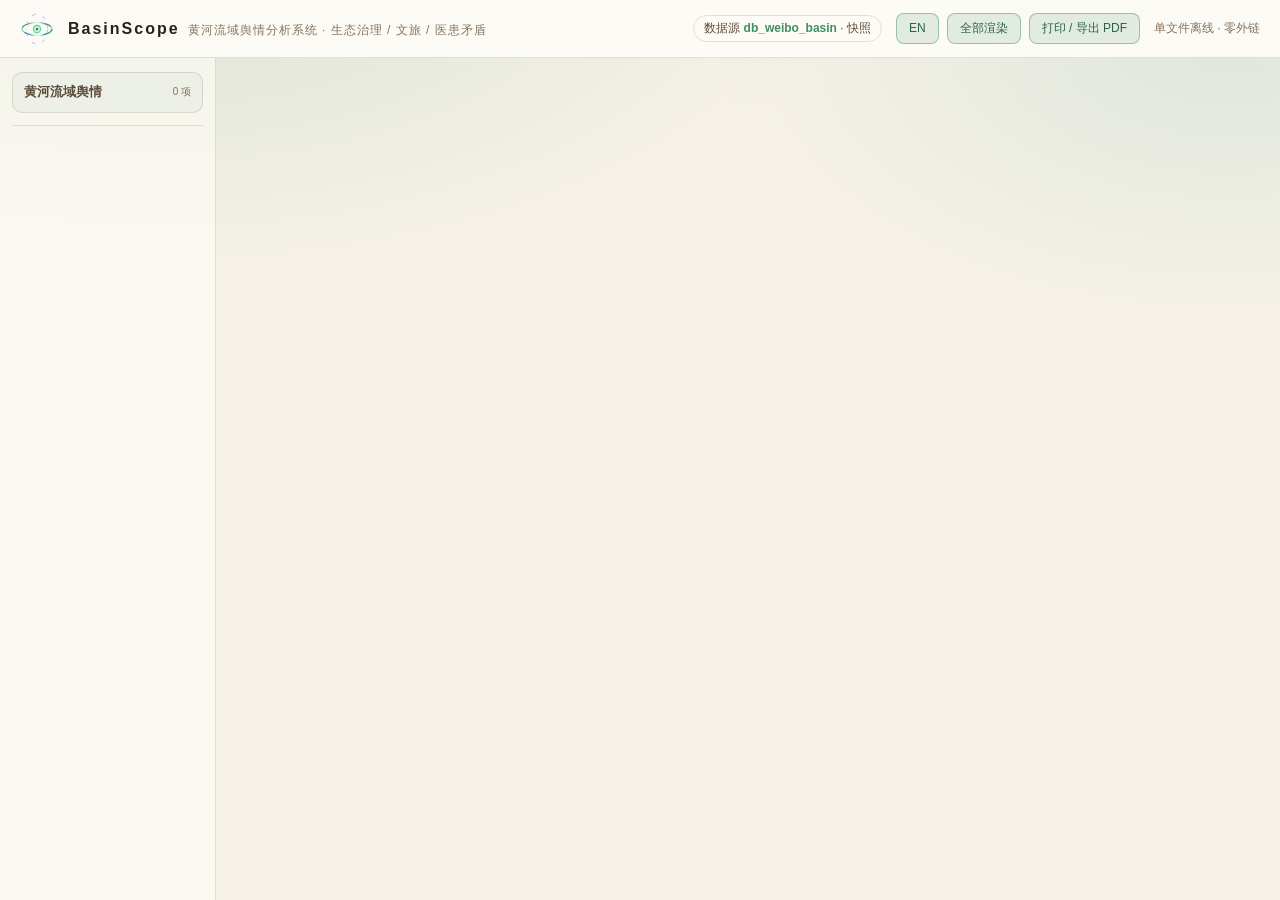
==== commit aac28e2b: "Rebrand as BasinScope for v0.1.4" ====
--- a/dashboard_gen/_unified_tpl.html
+++ b/dashboard_gen/_unified_tpl.html
@@ -1,8 +1,8 @@
-﻿<!DOCTYPE html>
+<!DOCTYPE html>
 <html lang="zh-CN">
 <head>
 <meta charset="utf-8">
-<title>舆眼 · 黄河流域舆情分析（真实数据）</title>
+<title>BasinScope · 黄河流域舆情分析（真实数据）</title>
 <style>
 :root{
   --bg:#f7f2e8; --bg2:#f0e9dc; --panel:#fffdf8; --panel2:#faf5ec; --line:rgba(120,95,60,.18);
@@ -529,6 +529,21 @@
 .up-pvmeta{font-size:12px;color:var(--fg3);word-break:break-all}
 .up-retry{flex:0 0 auto;align-self:flex-start;background:rgba(255,180,77,.15);color:var(--amber);border:1px solid rgba(255,180,77,.4);border-radius:10px;padding:7px 14px;font-size:12.5px;cursor:pointer;font-weight:600}
 .up-retry:hover{background:rgba(255,180,77,.25)}
+
+/* ---------- English UI mode: wrapping and publication-clean layout ---------- */
+.lang-en .side{width:260px}
+.lang-en .main{margin-left:260px}
+.lang-en .it{white-space:normal;align-items:flex-start;line-height:1.25;padding:7px 8px}
+.lang-en .it > span:first-of-type{flex:1 1 auto;min-width:0;overflow-wrap:anywhere}
+.lang-en .it .bd{flex:0 0 auto;margin-left:6px;white-space:nowrap}
+.lang-en .card h3{padding-right:52px;line-height:1.25;overflow-wrap:anywhere}
+.lang-en .card .sub,.lang-en .ruler,.lang-en .foot,.lang-en .lead,.lang-en .note,.lang-en .srcbox,.lang-en .evh em,.lang-en .evgl,.lang-en .evpanel .tk2,.lang-en .evpanel .evwarn,.lang-en .evpanel .evlg{display:none!important}
+.lang-en .kpis{grid-template-columns:repeat(auto-fit,minmax(190px,1fr))}
+.lang-en .kpi .k,.lang-en .kpi .s{line-height:1.3;overflow-wrap:anywhere}
+.lang-en .chip,.lang-en .hint{white-space:normal}
+.lang-en table{font-size:11.5px}
+.lang-en th,.lang-en td{overflow-wrap:anywhere}
+@media (max-width:1180px){.lang-en .side{display:none}.lang-en .main{margin-left:0}}
 </style>
 </head>
 <body>
@@ -544,7 +559,7 @@
       <circle cx="17" cy="17" r="1.5" fill="#3f8f63"/>
     </svg>
   </div>
-  <div class="brand">舆眼<small>黄河流域舆情分析系统 · 生态治理 / 文旅 / 医患矛盾</small></div>
+  <div class="brand">BasinScope<small>黄河流域舆情分析系统 · 生态治理 / 文旅 / 医患矛盾</small></div>
   <div class="sp"></div>
   <div class="chip">数据源 <b>db_weibo_basin</b> · 快照 <b id="gen"></b></div>
   <div class="chip" id="chipData" style="display:none">上次采集 <b id="lastCrawl">—</b></div>
@@ -578,7 +593,7 @@
 var WCGLOSS = /*__GLOSSARY__*/{};
 var VIEWS = /*__VIEWS__*/[];
 </script>
-<script src="/static/js/yuyan-i18n.js"></script>
+<script src="/static/js/basinscope-i18n.js"></script>
 <script>
 /* ==================================================================
    渲染引擎：VIEWS 里只描述"要什么"，图表统一由 recipe 生成
@@ -644,6 +659,12 @@
 function serCMap(s){ return Object.assign({}, SIDE_C, BASIN_C, (s.o&&s.o.cmap)||{}); }
 var C = {fg:'#2b2118', fg2:'#5c4b3a', fg3:'#85735d', line:'rgba(120,95,60,.24)', grid:'rgba(120,95,60,.10)'};
 var charts = {}, built = {};
+var BASINSCOPE_VECTOR_MODE = new URLSearchParams(window.location.search).get('vector') === '1';
+window.BASINSCOPE_VECTOR_MODE = BASINSCOPE_VECTOR_MODE;
+function initChart(box, theme, opts) {
+  var options = Object.assign({ renderer: BASINSCOPE_VECTOR_MODE ? 'svg' : 'canvas' }, opts || {});
+  return echarts.init(box, theme, options);
+}
 
 function $(s,r){ return (r||document).querySelector(s); }
 /* 文案富文本：先整体转义（防注入），再只放行 <b> 与 <em> 两个自有标签。
@@ -843,7 +864,7 @@
     : function(p){ return ramp[p.dataIndex]; };
   var card = box.closest('.card');
   if(card && BAR_PANEL === 'light') card.classList.add('lp');   /* 亮底：白卡 + 彩条 */
-  var c = echarts.init(box);
+  var c = initChart(box);
   c.setOption(base({
     animation: false,
     animationDuration: 0,
@@ -876,7 +897,7 @@
             tag:x[2]!=null?x[2]:x.tag, extra:x[3]!=null?x[3]:x.extra}; });
   d = d.slice().reverse();
   var cmap2 = Object.assign({}, (s.o&&s.o.cmap)||{}, (s.o&&s.o.map)||{});
-  var c = echarts.init(box);
+  var c = initChart(box);
   c.setOption(base({
     animation: false, animationDuration: 0, animationDurationUpdate: 0,
     grid: gridL(0, 48, 10, 6),
@@ -918,7 +939,7 @@
   if(o.bw) ser.barCategoryGap = '38%';             /* 加粗时同步拉开间距，别挤成一片 */
   if(o.lab) ser.label = {show:true, position:'top', color:C.fg2, fontSize:11,
     formatter:function(p){ return fmt(p.value); }};
-  var c = echarts.init(box);
+  var c = initChart(box);
   c.setOption(base({
     animation: false, animationDuration: 0, animationDurationUpdate: 0,
     grid: gridL(46, 18, (o.lab ? 36 : 30), (rot ? 46 : 26)),
@@ -935,7 +956,7 @@
 R.bar2 = function(box, s){
   /* v13：静态多系列柱状图 —— 无进场动画；各系列色相明确区分（serCMap / PAL） */
   var d = s.d||{};
-  var c = echarts.init(box);
+  var c = initChart(box);
   c.setOption(base({
     animation: false, animationDuration: 0, animationDurationUpdate: 0,
     grid: gridL(48, 18, 40, 30),
@@ -954,7 +975,7 @@
   /* o.hor：横向堆积（段长即占比，宽卡下优势明显）
      v13：静态 —— 无进场动画；各系列颜色沿用 serCMap / PAL（系列间色相明确区分） */
   var d = s.d||{}, hor = !!(s.o && s.o.hor);
-  var c = echarts.init(box);
+  var c = initChart(box);
   c.setOption(base({
     animation: false, animationDuration: 0, animationDurationUpdate: 0,
     grid: gridL(48, 18, 40, 30),
@@ -985,7 +1006,7 @@
 
 R.line = function(box, s){
   var d = s.d||{}, x=d.x||[], y=d.y||[];
-  var c = echarts.init(box);
+  var c = initChart(box);
   c.setOption(base({
     grid: gridL(52, 22, 26, 28),
     tooltip:{trigger:'axis', backgroundColor:'rgba(255,253,248,.95)', borderColor:C.line, textStyle:{color:C.fg,fontSize:12}},
@@ -1011,7 +1032,7 @@
      o.zero  是否从 0 起（默认 true；趋势类要保留 0 基线，避免放大波动） */
   var d = s.d||{}, o = s.o||{};
   var cm = serCMap(s);
-  var c = echarts.init(box);
+  var c = initChart(box);
   c.setOption(base({
     grid: gridL(52, 22, (o.legend === false ? 18 : 36), (o.rot ? 34 : 26)),
     legend:{data:(d.series||[]).map(function(z){ return z.name; }),
@@ -1050,7 +1071,7 @@
      宽卡片（>=700px）上环形与图例整体右移集中，避免环形贴左、图例贴右中间空一大片。 */
   var cw = box.clientWidth || 0;   // 容器尚未布局（隐藏视图首帧）时为 0，按窄版处理
   var wide = cw >= 700;
-  var c = echarts.init(box);
+  var c = initChart(box);
   c.setOption(base(Object.assign({
     tooltip:{trigger:'item', backgroundColor:'rgba(255,253,248,.95)', borderColor:C.line, textStyle:{color:C.fg,fontSize:12},
       formatter:function(p){ return p.name+'：<b>'+raw(p.value)+'</b>（'+p.percent+'%）'; }},
@@ -1107,7 +1128,7 @@
     ss.forEach(function(z){ m = Math.max(m, +z.y[i]||0); });
     return {name:t, max:Math.ceil(m * 1.15)};
   });
-  var c = echarts.init(box);
+  var c = initChart(box);
   function col(z, i){ return serCMap(s)[z.name] || PAL[i]; }
   c.setOption(base({
     legend:{data:ss.map(function(z){return z.name;}), textStyle:{color:C.fg2,fontSize:11},
@@ -1136,7 +1157,7 @@
      卡片副标题里已写明「按档内条数降序排列」，避免被读成时间/长度升序。 */
   var o = s.o||{};
   var d = pairify(s.d||[]).map(function(z){ return {name:z[0], value:z[1]}; });
-  var c = echarts.init(box);
+  var c = initChart(box);
   c.setOption(base({
     tooltip:{trigger:'item', backgroundColor:'rgba(255,253,248,.95)', borderColor:C.line,
       textStyle:{color:C.fg,fontSize:12},
@@ -1160,7 +1181,7 @@
   var d = pairify(s.d||[]).slice(0, o.n||10)
     .map(function(z){ return {name:z[0], value:+z[1]||0}; });
   d.sort(function(a, b){ return b.value - a.value; });
-  var c = echarts.init(box);
+  var c = initChart(box);
   function layout(){
     var W = Math.max(180, box.clientWidth - 8), H = Math.max(120, box.clientHeight - 6);
     var mn = Infinity, mx = 1;
@@ -1227,7 +1248,7 @@
 
 R.scatter = function(box, s){
   var d = s.d||[];
-  var c = echarts.init(box);
+  var c = initChart(box);
   c.setOption(base({
     grid: gridL(52, 24, 34, 40),
     tooltip:{trigger:'item', backgroundColor:'rgba(255,253,248,.95)', borderColor:C.line, textStyle:{color:C.fg,fontSize:12},
@@ -1246,7 +1267,7 @@
 R.treemap = function(box, s){
   var d = (s.d||[]).slice(0,(s.o&&s.o.n)||40).map(function(z){
     return {name:z[0]!=null?z[0]:z.name, value:z[1]!=null?z[1]:z.value}; });
-  var c = echarts.init(box);
+  var c = initChart(box);
   c.setOption(base({
     tooltip:{backgroundColor:'rgba(255,253,248,.95)', borderColor:C.line, textStyle:{color:C.fg,fontSize:12}},
     series:[{type:'treemap', roam:false, nodeClick:false, breadcrumb:{show:false},
@@ -1300,7 +1321,7 @@
     return {value:z.value, v:z.v, has:z.has, name:z.name,
       label:{color:(lum(c2) > 150 ? '#08111f' : '#eaf2ff'), fontSize:10, fontWeight:600}};
   });
-  var c = echarts.init(box);
+  var c = initChart(box);
   c.setOption(base({
     grid:{left:(o.yw||54), right:14, top:8, bottom:24, containLabel:false},
     tooltip:{backgroundColor:'rgba(255,253,248,.95)', borderColor:C.line,
@@ -1375,7 +1396,7 @@
     if(!b) return null;
     return {min: b.lo, max: b.hi, color: pal[ci]};
   }).filter(Boolean);
-  var c = echarts.init(box);
+  var c = initChart(box);
   c.setOption(base({
     tooltip:{backgroundColor:'rgba(255,253,248,.96)', borderColor:C.line, textStyle:{color:C.fg,fontSize:12},
       formatter:function(p){
@@ -1563,7 +1584,7 @@
     return (Math.round(need / Math.min(W, H) * 1000) / 10) + '%';
   }
 
-  var c = echarts.init(box);
+  var c = initChart(box);
   function opt(){
     var w = box.clientWidth || 900;
     /* 窄屏字小 + 开避让；宽屏一律全标（13 个省名一个都不能少） */
@@ -1598,15 +1619,18 @@
       series:[
         {type:'map', map:NAME, geoIndex:0, data:regions, silent:true},
         /* 干流静态底衬线：留在 canvas 上（导出 PNG 时也在），流动层由 SVG 覆盖层叠在其上 */
+        {type:'lines', coordinateSystem:'geo', polyline:true, silent:true, zlevel:3,
+         lineStyle:{color:'#ffffff', width:BASINSCOPE_VECTOR_MODE ? 12 : 0, opacity:BASINSCOPE_VECTOR_MODE ? .96 : 0},
+         data:[{coords:RV[bk] || []}]},
         {type:'lines', coordinateSystem:'geo', polyline:true, silent:true, zlevel:4,
-         lineStyle:{color:RVC.core, width:2.6, opacity:.92},
+         lineStyle:{color:BASINSCOPE_VECTOR_MODE ? '#7d450a' : RVC.core, width:BASINSCOPE_VECTOR_MODE ? 7 : 2.6, opacity:1},
          data:[{coords:RV[bk] || []}]},
         /* 源头 / 入海口锚点（流域色 + 白边，浅底可见） */
         {type:'scatter', coordinateSystem:'geo', symbolSize:9, zlevel:6, silent:true,
          itemStyle:{color:RVC.core, borderColor:'#ffffff', borderWidth:1.8},
          label:{show:true, color:'#16324f', fontSize:11, distance:5,
            textBorderColor:'rgba(255,255,255,.96)', textBorderWidth:3,
-           formatter:function(p){ return p.data.name; }},
+           formatter:function(p){ return window.BASINSCOPE_I18N ? window.BASINSCOPE_I18N.geo(p.data.name) : p.data.name; }},
          data:o.ends || []},
         /* 省名标签层：centroid 锚点，宽屏全标；深墨字 + 白描边 → 深浅底都清晰 */
         {type:'scatter', coordinateSystem:'geo', symbolSize:1, zlevel:6, silent:true,
@@ -1615,7 +1639,7 @@
             撑住可读性，描边太细会"糊"进底色。 */
          label:{show:true, color:'#16324f', fontSize:fs,
            textBorderColor:'rgba(255,255,255,.98)', textBorderWidth:3.2,
-           formatter:function(p){ return p.data.name; }},
+           formatter:function(p){ return window.BASINSCOPE_I18N ? window.BASINSCOPE_I18N.geo(p.data.name) : p.data.name; }},
          /* v16：地图放大到满卡后，东部小省（安徽/江苏/浙江/上海）的 centroid 锚点会挤在
             一起 —— 一律允许 shiftY 纵向避让（宽屏也有大量纵向空间可借），只在窄屏
             （crowd）才额外允许丢标签。两者都关掉会让名字叠成一坨，反而不可读。 */
@@ -1775,7 +1799,7 @@
     nMem[k]++;
     return {name: p, value: P[p] || 0, itemStyle: {areaColor: BASIN_MEM[k]}};
   });
-  var c = echarts.init(box);
+  var c = initChart(box);
   c.setOption(base({
     tooltip: {backgroundColor: 'rgba(255,253,248,.96)', borderColor: C.line,
       textStyle: {color: C.fg, fontSize: 12},
@@ -1858,7 +1882,7 @@
   }
   var LS = fitPct();
 
-  var c = echarts.init(box);
+  var c = initChart(box);
   var CITY_FILL = o.riverFill || '#8a5a1c';      /* 沿黄市：琥珀暗底，与黄河色同族 */
   var CITY_CORE = o.riverCore || 'rgba(255,178,66,.42)';
   c.setOption(base({
@@ -2013,7 +2037,7 @@
     return out;
   }
 
-  var c = echarts.init(box);
+  var c = initChart(box);
   c.setOption(base({
     tooltip: {backgroundColor: 'rgba(255,253,248,.96)', borderColor: C.line,
       textStyle: {color: C.fg, fontSize: 12},
@@ -2397,7 +2421,7 @@
 
   function mkChart(cell, ar, opt){
     var box2 = cell.querySelector('.jbox');
-    var c = echarts.init(box2);
+    var c = initChart(box2);
     var last = '';
     function size(){ return (box2.clientWidth || 0) + 'x' + (box2.clientHeight || 0); }
     function apply(){
@@ -2457,7 +2481,7 @@
       /* v17 浅底配套：省名改深墨字 + 白描边（深底时是白字 + 黑描边） */
       label: {show: true, color: 'rgba(14,40,26,.96)', fontSize: 10.5,
         textBorderColor: 'rgba(255,255,255,.92)', textBorderWidth: 2.4,
-        formatter: function(q){ return q.name; }},
+        formatter: function(q){ return window.BASINSCOPE_I18N ? window.BASINSCOPE_I18N.geo(q.name) : q.name; }},
       labelLayout: {moveOverlap: 'shiftY', hideOverlap: true},
       itemStyle: {borderColor: 'rgba(120,133,146,.85)', borderWidth: 1,
         areaColor: 'rgba(146,158,170,.42)'},
@@ -2661,7 +2685,7 @@
    · 全部静态（与 v13 全站静态化一致），动效只留 hover 放大。 */
 R.flow = function(box, s){
   var d = s.d||{}, lanes = d.lanes||[], unit = (s.o&&s.o.unit)||'条';
-  var c = echarts.init(box);
+  var c = initChart(box);
   if(!lanes.length) return c;
   var all = [];
   lanes.forEach(function(L){ L.pts.forEach(function(p){ all.push(+p[1] || 0); }); });
@@ -3388,7 +3412,7 @@
 
 
 /* ===== v8：分段进度条渲染器 =====
-   由来：用户指定采用「舆眼-界面改造预案」里那张「正文长度分布」卡的形态
+   由来：用户指定采用「BasinScope-界面改造预案」里那张「正文长度分布」卡的形态
    —— 左侧中文档位、中间分段进度条、右侧条数与占比、底部一条口径说明。
    实现选型：纯 DOM 而非 ECharts。理由：
      1) 条形只有 16px 高，canvas 在这个高度上锯齿明显，DOM 矩形边缘锐利；
@@ -3732,7 +3756,7 @@
     return {value:z.value, name:z.name, v:z.v,
       label:{color:(lum(c2) > 150 ? '#08111f' : '#eaf2ff'), fontSize:10, fontWeight:600}};
   });
-  var c = echarts.init(box);
+  var c = initChart(box);
   c.setOption(base({
     grid:{left:88, right:16, top:8, bottom:26, containLabel:false},
     tooltip:{backgroundColor:'rgba(255,253,248,.95)', borderColor:C.line, textStyle:{color:C.fg,fontSize:12},
@@ -3764,7 +3788,7 @@
 R.curve = function(box, s){
   /* loss 曲线：真实训练日志（train_log.json） */
   var d = s.d||{loss:[],evals:[]};
-  var c = echarts.init(box);
+  var c = initChart(box);
   c.setOption(base({
     grid: gridL(48, 20, 30, 30),
     legend:{data:['train loss','eval loss'], textStyle:{color:C.fg2,fontSize:11}, top:0, itemWidth:10, itemHeight:10},
@@ -3814,7 +3838,7 @@
   }
 
   addMsg('ai',
-    '你好，我是<strong>舆眼智能问答</strong>。' +
+    '你好，我是<strong>BasinScope智能问答</strong>。' +
     (basin ? ('当前专题为 <b>'+__qaEsc(basin)+'流域</b>，我只读取本流域的数据。')
            : '可结合本地数据与教材/论文知识库回答舆情问题。') + '<br>' +
     '· ' + (basin ? (__qaEsc(basin)+'流域最近有哪些热点事件？')
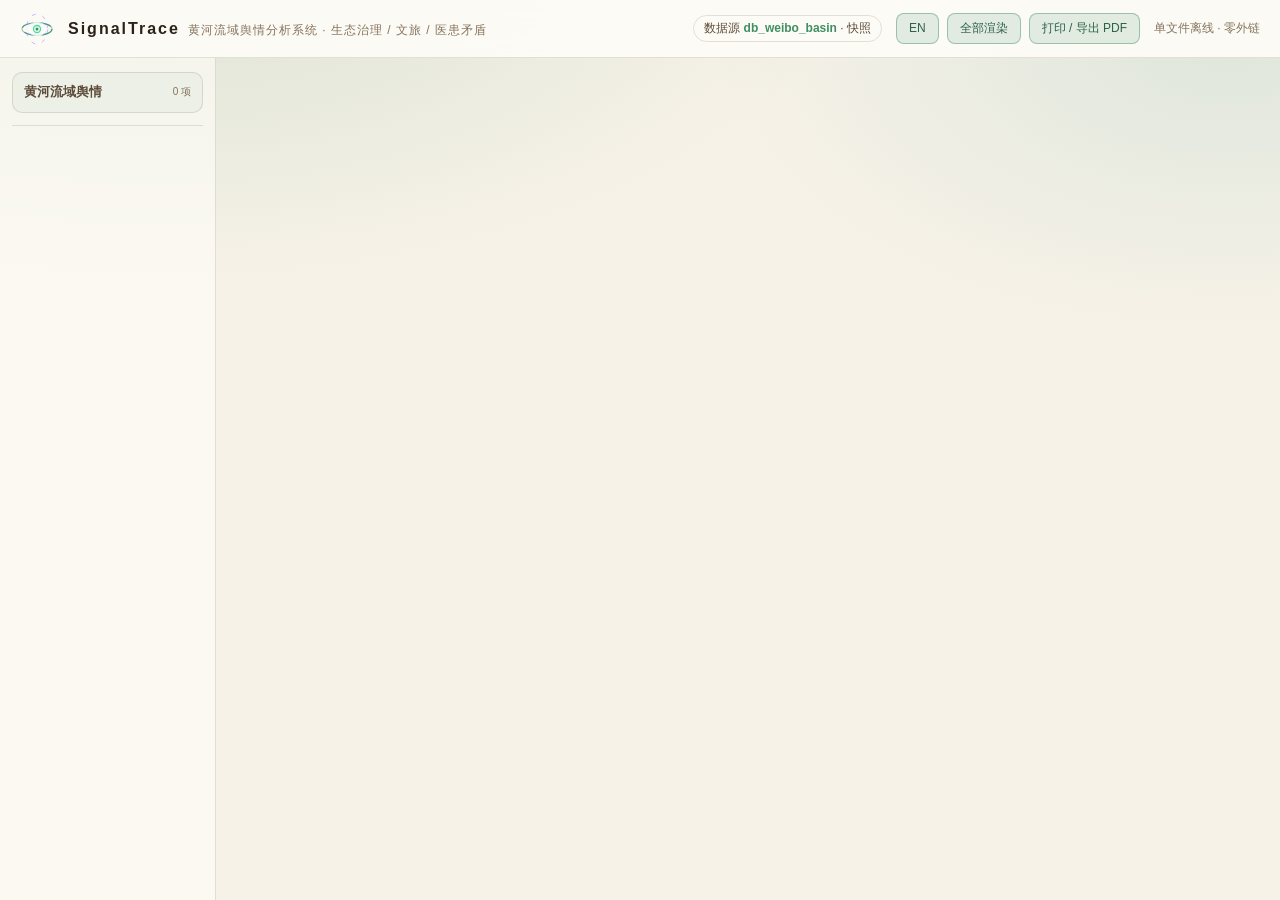
==== commit ea95369e: "Add system-wide English language mode" ====
--- a/dashboard_gen/_unified_tpl.html
+++ b/dashboard_gen/_unified_tpl.html
@@ -2,7 +2,7 @@
 <html lang="zh-CN">
 <head>
 <meta charset="utf-8">
-<title>BasinScope · 黄河流域舆情分析（真实数据）</title>
+<title>SignalTrace · 黄河流域舆情分析（真实数据）</title>
 <style>
 :root{
   --bg:#f7f2e8; --bg2:#f0e9dc; --panel:#fffdf8; --panel2:#faf5ec; --line:rgba(120,95,60,.18);
@@ -559,7 +559,7 @@
       <circle cx="17" cy="17" r="1.5" fill="#3f8f63"/>
     </svg>
   </div>
-  <div class="brand">BasinScope<small>黄河流域舆情分析系统 · 生态治理 / 文旅 / 医患矛盾</small></div>
+  <div class="brand">SignalTrace<small>黄河流域舆情分析系统 · 生态治理 / 文旅 / 医患矛盾</small></div>
   <div class="sp"></div>
   <div class="chip">数据源 <b>db_weibo_basin</b> · 快照 <b id="gen"></b></div>
   <div class="chip" id="chipData" style="display:none">上次采集 <b id="lastCrawl">—</b></div>
@@ -3412,7 +3412,7 @@
 
 
 /* ===== v8：分段进度条渲染器 =====
-   由来：用户指定采用「BasinScope-界面改造预案」里那张「正文长度分布」卡的形态
+   由来：用户指定采用「SignalTrace-界面改造预案」里那张「正文长度分布」卡的形态
    —— 左侧中文档位、中间分段进度条、右侧条数与占比、底部一条口径说明。
    实现选型：纯 DOM 而非 ECharts。理由：
      1) 条形只有 16px 高，canvas 在这个高度上锯齿明显，DOM 矩形边缘锐利；
@@ -3838,7 +3838,7 @@
   }
 
   addMsg('ai',
-    '你好，我是<strong>BasinScope智能问答</strong>。' +
+    '你好，我是<strong>SignalTrace智能问答</strong>。' +
     (basin ? ('当前专题为 <b>'+__qaEsc(basin)+'流域</b>，我只读取本流域的数据。')
            : '可结合本地数据与教材/论文知识库回答舆情问题。') + '<br>' +
     '· ' + (basin ? (__qaEsc(basin)+'流域最近有哪些热点事件？')
